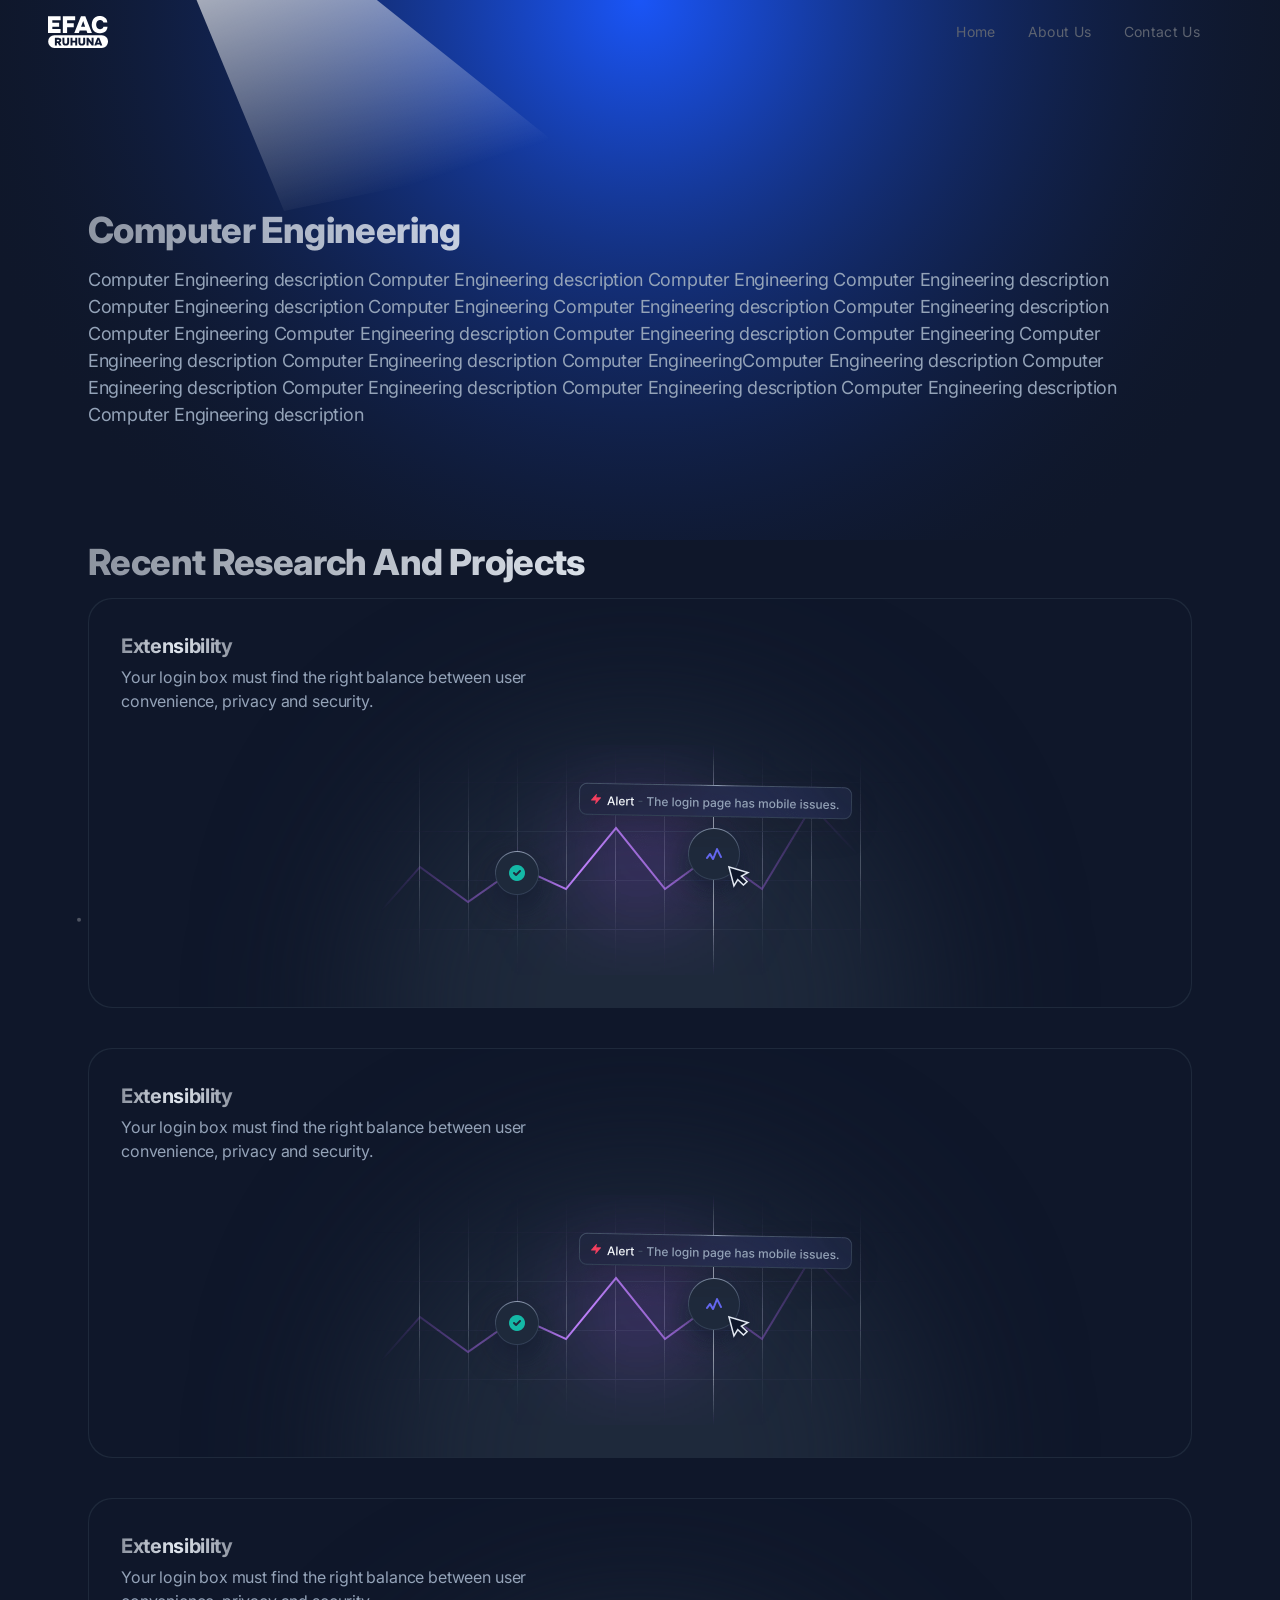
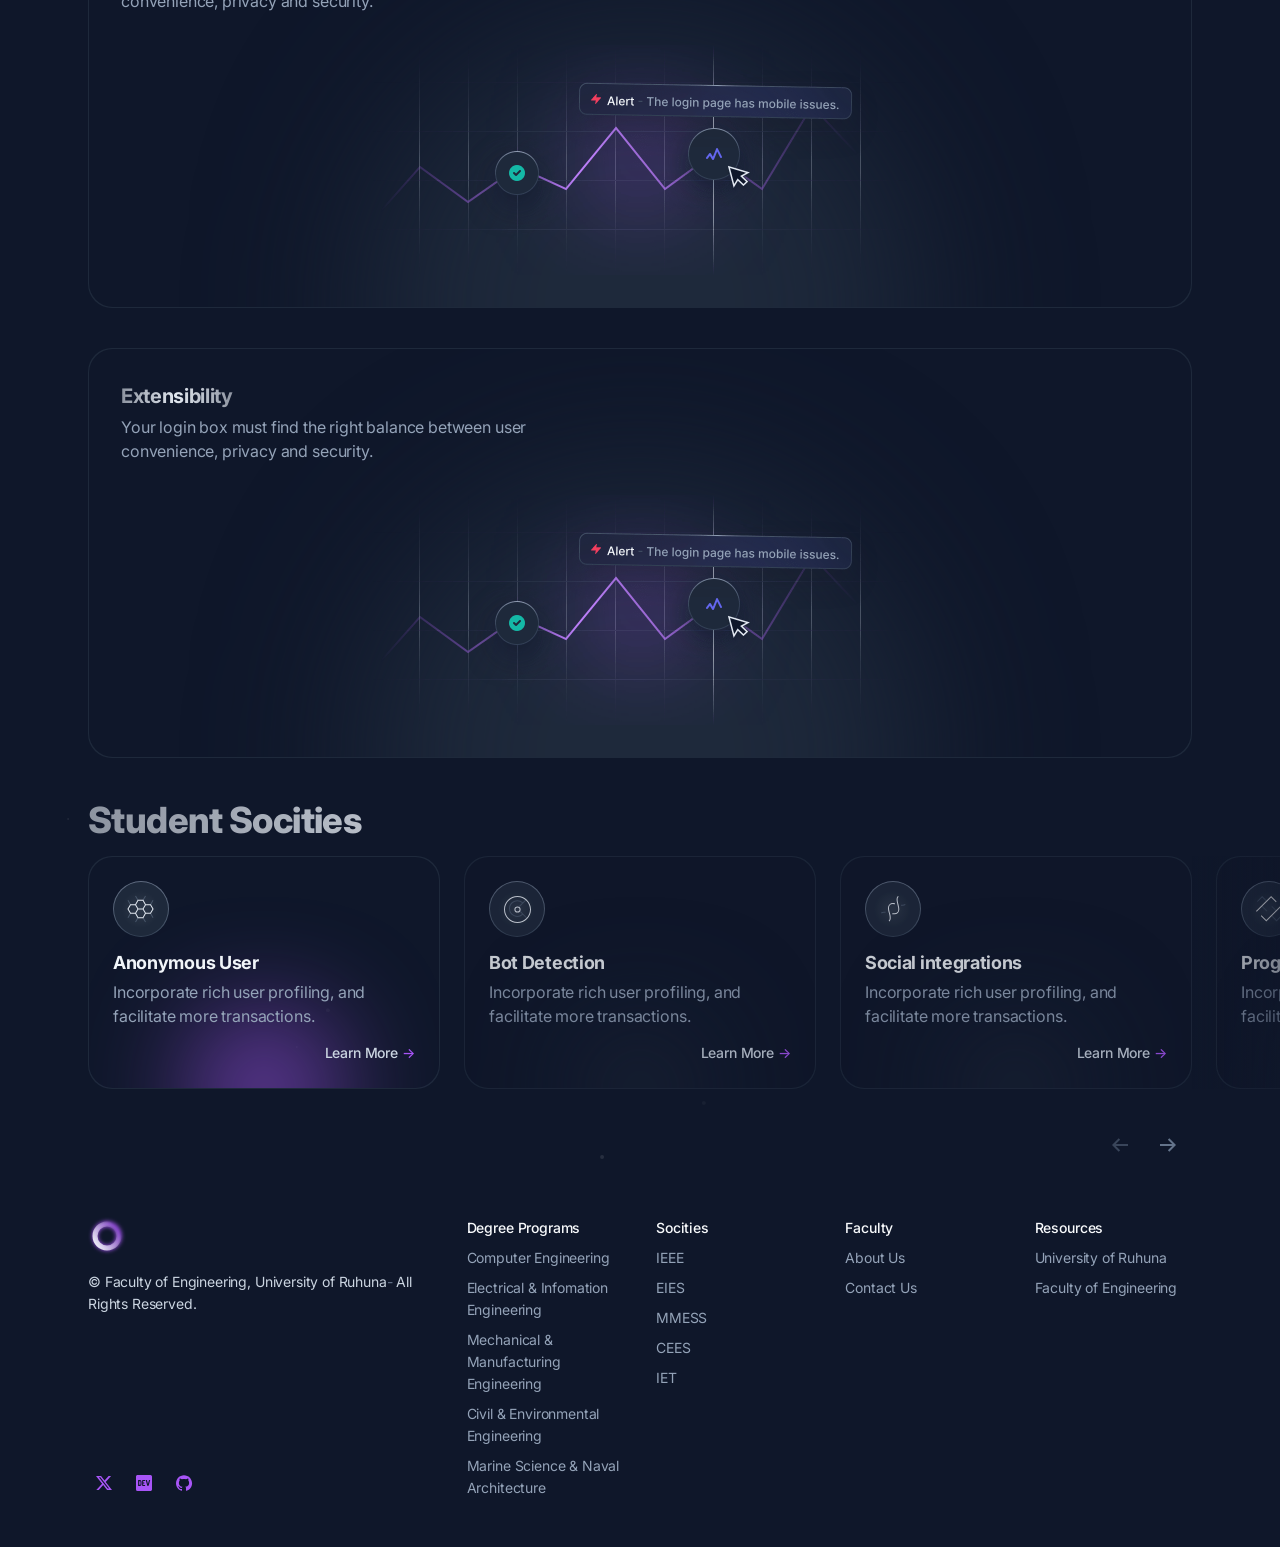
==== pages/DBackup/index.html @ 52cbbaba "update6" ====
<!DOCTYPE html>
<html lang="en">

<head>
    <meta charset="utf-8">
    <title>Stellar HTML Demo - Home</title>
    <meta name="viewport" content="width=device-width,initial-scale=1">
    <link href="css/aos.css" rel="stylesheet">
    <link rel="stylesheet" href="css/swiper-bundle.min.css">
    <link href="css/style.css" rel="stylesheet">
    <link href="css/header.css" rel="stylesheet">
    <script defer="" data-domain="preview.cruip.com,rollup.cruip.com" src="js/script.js"></script>
</head>

<body class="cxs0p c8fn4 cqrjt cklvb cb0rx">

    <!-- Page wrapper -->
    <div class="cx3hx ctkta c1yb0 cqkfc">

        <!-- Site header -->
        <header class="astro-ES6RJE63">
            <nav class="absolute z-10 w-full border-b border-black/5 dark:border-white/5 lg:border-transparent">
                <div class="mx-auto max-w-6xl px-6 md:px-12 lg:px-6 xl:px-0">
                    <div class="relative flex flex-wrap items-center justify-between gap-6 py-2 md:gap-0 md:py-4">
                        <div class="relative z-20 flex w-full justify-between md:px-0 lg:w-max">
                            <a href="#home" aria-label="logo" class="flex items-center space-x-2 px-0">
                                
                                <img src="images/main_logo.svg" width="60" height="60"/>

                                
                            </a>

                            <div class="relative flex max-h-10 items-center lg:hidden">
                                <button type="button" aria-label="humburger" id="hamburger" class="relative -mr-6 p-6">
                                    <div aria-hidden="true" id="line" class="m-auto h-0.5 w-5 rounded bg-sky-900 transition duration-300 dark:bg-gray-300"></div>
                                    <div aria-hidden="true" id="line2" class="m-auto mt-2 h-0.5 w-5 rounded bg-sky-900 transition duration-300 dark:bg-gray-300"></div>
                                </button>
                            </div>
                        </div>
                        <div id="navLayer" aria-hidden="true" class="fixed inset-0 z-10 h-screen w-screen origin-bottom scale-y-0 bg-white/70 backdrop-blur-2xl transition duration-500 dark:bg-gray-900/70 lg:hidden"></div>
                        <div id="navlinks" class="invisible absolute top-full left-0 z-20 w-full origin-top-right translate-y-1 scale-90 flex-col flex-wrap justify-end gap-6 rounded-3xl border border-gray-100 bg-white p-8 opacity-0 shadow-2xl shadow-gray-600/10 transition-all duration-300 dark:border-gray-700 dark:bg-gray-800 dark:shadow-none lg:visible lg:relative lg:flex lg:w-7/12 lg:translate-y-0 lg:scale-100 lg:flex-row lg:items-center lg:gap-0 lg:border-none lg:bg-transparent lg:p-0 lg:opacity-100 lg:shadow-none">
                            <div class="w-full text-gray-600 dark:text-gray-200 lg:w-auto lg:pr-4 lg:pt-0">
                                <ul class="flex flex-col gap-6 tracking-wide lg:flex-row lg:justify-center lg:gap-0 lg:text-sm">
                                    <li>
                                        <a href="#features" class="flex items-center transition hover:text-primary dark:hover:text-white md:px-4">
                                            <span class="text-base lg:text-sm lg:font-thin">Home</span>
                                        </a>
                                    </li>
                                    <li>
                                        <a href="#solution" class="flex items-center transition hover:text-primary dark:hover:text-white md:px-4">
                                            <span class="text-base lg:text-sm lg:font-thin">About Us</span>
                                        </a>
                                    </li>
                                    <li>
                                        <a href="#reviews" class="flex items-center transition hover:text-primary dark:hover:text-white md:px-4">
                                            <span class="text-base lg:text-sm lg:font-thin">Contact Us</span>
                                        </a>
                                    </li>
                                
                                </ul>
                            </div>

                    
                        </div>
                    </div>
                </div>
            </nav>
        </header>

        <!-- Page content -->
        <main class="cmm3x">

            <!-- Hero -->
            <section>
                <div class="c910c c82l3 ckx8h cl9xt csj8y">

                    <!-- Particles animation -->
                    <div class="clm9l crjl7 cbati" aria-hidden="true">
                        <canvas data-particle-animation=""></canvas>
                    </div>

                    <!-- Illustration -->
                    <div class="cd3pv clm9l crjl7 cbati c0n2e cqkfc cifrt" aria-hidden="true">
                        <div class="clm9l cj9ju ck1c9 cbati c22q0">
                            <img src="images/glow-bottom.svg" class="cl1mx" width="2146" height="774"
                                alt="Hero Illustration">
                        </div>
                    </div>

                    
                </div>

                 
            </section>

            
            

            

            <!-- Features -->
            <section>
                <div class="c910c c82l3 ckx8h cl9xt csj8y">

                    <!-- Illustration -->
                    <div class="cd3pv clm9l crjl7 cbati c0n2e cqkfc ci14e" aria-hidden="true">
                        <div class="clm9l ck1c9 cto33 cbati c22q0">
                            <img src="images/glow-top.svg" class="cl1mx" width="1404" height="658"
                                alt="Features Illustration">
                        </div>
                    </div>

                    <div class="ch0mu c9b6d c6ftu c1gox">

                        <div x-data="{ tab: '1' }">

                            <!-- Section content -->
                            <div class="c82l3 cx3hx cbywq c1yb0 cw977 ckwfp cik1e cxp2a c7lcb cj1ja cc6yz crj76">

                                <!-- Content -->
                                <div class="clx9g c810o cls9d" data-aos="fade-down">
                                    <!-- Content #1 -->
                                    
                                    <h3 class="cqbmj cyvm0 c1wf5 cj15g ctvzo cnu2b cvbxf c3btc">Computer Engineering
                                    </h3>
                                    <p class="c4dav cabeq cwx0r">Computer Engineering description Computer Engineering description Computer Engineering Computer Engineering description Computer Engineering description Computer Engineering Computer Engineering description Computer Engineering description Computer Engineering Computer Engineering description Computer Engineering description Computer Engineering Computer Engineering description Computer Engineering description Computer EngineeringComputer Engineering description Computer Engineering description Computer Engineering description Computer Engineering description Computer Engineering description Computer Engineering description</p>
                

                                </div>

                                <!-- Carousel -->
                                

                                
                                <br>

                               

                            </div>

                        </div>

                    </div>
                </div>
            </section>

            <!-- Features #2 -->
            

          
           
            <!-- Projects list header -->
            <section>
                <div class="c910c c82l3 ckx8h cl9xt csj8y">

                    <!-- Particles animation -->
                    <div class="clm9l crjl7 c82l3 ckx8h cl9xt csj8y">
                        <div class="clm9l crjl7 cbati" aria-hidden="true">
                            <canvas data-particle-animation="" data-particle-quantity="5"></canvas>
                        </div>
                    </div>

                    <h3 class="cqbmj cyvm0 c1wf5 cj15g ctvzo cnu2b cvbxf c3btc">Recent Research And Projects
                    </h3>

                    <!--Project 1-->
                    <div class="cegmx" data-aos="fade-down">
                        <div class="c910c c3ztf cqkfc cvitu cbok3 cxfql cux88 c85im chpt4 cl006 c8bq2 cnnxg cdtjx ciw8g cyaau cr5is c78uy cys3t cq0d5 cdnbd co67a croff cuwru clpi6 c1whm c91wt c4v01 c3zjn cngr8 cbjp0 cdt9a">
                            <div class="c910c c8yyj c3ztf cqkfc c0a7w cxs0p">
                                <div class="cx3hx c1yb0">
                                    <!-- Radial gradient -->
                                    <div class="cd3pv clm9l cj9ju ck1c9 cbati c6prr cp4qc c22q0 cht4j" aria-hidden="true">
                                        <div class="c0ddw clm9l crjl7 c1rz6 cbok3 cdhkg"></div>
                                    </div>
                                    <!-- Text -->
                                    <div class="clx9g c7f0g c47li cgzap cls9d chb5s cha6t">
                                        <div>
                                            <h3 class="cex2t cyvm0 c1wf5 cj15g ctvzo cnu2b cleoa ck8oc c0hcy c3btc">Extensibility</h3>
                                            <p class="cwx0r">Your login box must find the right balance between user convenience, privacy and security.</p>
                                        </div>
                                    </div>
                                    <!-- Image -->
                                    <div class="c910c cdrsb c0l3r cqkfc cbwl6 ccp8y">
                                        <img class="clm9l cj9ju ck1c9 c82l3 cl1mx c22q0 c270x cgo1b c6nyy ci2v4" src="images/feature-image-02.png" width="536" height="230" alt="Feature 02">
                                    </div>
                                </div>
                            </div>
                        </div>
                    </div>

                    <!--Project 1-->
                    <div class="cegmx" data-aos="fade-down" style="margin-top: 40px;">
                        <div class="c910c c3ztf cqkfc cvitu cbok3 cxfql cux88 c85im chpt4 cl006 c8bq2 cnnxg cdtjx ciw8g cyaau cr5is c78uy cys3t cq0d5 cdnbd co67a croff cuwru clpi6 c1whm c91wt c4v01 c3zjn cngr8 cbjp0 cdt9a">
                            <div class="c910c c8yyj c3ztf cqkfc c0a7w cxs0p">
                                <div class="cx3hx c1yb0">
                                    <!-- Radial gradient -->
                                    <div class="cd3pv clm9l cj9ju ck1c9 cbati c6prr cp4qc c22q0 cht4j" aria-hidden="true">
                                        <div class="c0ddw clm9l crjl7 c1rz6 cbok3 cdhkg"></div>
                                    </div>
                                    <!-- Text -->
                                    <div class="clx9g c7f0g c47li cgzap cls9d chb5s cha6t">
                                        <div>
                                            <h3 class="cex2t cyvm0 c1wf5 cj15g ctvzo cnu2b cleoa ck8oc c0hcy c3btc">Extensibility</h3>
                                            <p class="cwx0r">Your login box must find the right balance between user convenience, privacy and security.</p>
                                        </div>
                                    </div>
                                    <!-- Image -->
                                    <div class="c910c cdrsb c0l3r cqkfc cbwl6 ccp8y">
                                        <img class="clm9l cj9ju ck1c9 c82l3 cl1mx c22q0 c270x cgo1b c6nyy ci2v4" src="images/feature-image-02.png" width="536" height="230" alt="Feature 02">
                                    </div>
                                </div>
                            </div>
                        </div>
                    </div>

                    <!--Project 2-->
                    <div class="cegmx" data-aos="fade-down" style="margin-top: 40px;">
                        <div class="c910c c3ztf cqkfc cvitu cbok3 cxfql cux88 c85im chpt4 cl006 c8bq2 cnnxg cdtjx ciw8g cyaau cr5is c78uy cys3t cq0d5 cdnbd co67a croff cuwru clpi6 c1whm c91wt c4v01 c3zjn cngr8 cbjp0 cdt9a">
                            <div class="c910c c8yyj c3ztf cqkfc c0a7w cxs0p">
                                <div class="cx3hx c1yb0">
                                    <!-- Radial gradient -->
                                    <div class="cd3pv clm9l cj9ju ck1c9 cbati c6prr cp4qc c22q0 cht4j" aria-hidden="true">
                                        <div class="c0ddw clm9l crjl7 c1rz6 cbok3 cdhkg"></div>
                                    </div>
                                    <!-- Text -->
                                    <div class="clx9g c7f0g c47li cgzap cls9d chb5s cha6t">
                                        <div>
                                            <h3 class="cex2t cyvm0 c1wf5 cj15g ctvzo cnu2b cleoa ck8oc c0hcy c3btc">Extensibility</h3>
                                            <p class="cwx0r">Your login box must find the right balance between user convenience, privacy and security.</p>
                                        </div>
                                    </div>
                                    <!-- Image -->
                                    <div class="c910c cdrsb c0l3r cqkfc cbwl6 ccp8y">
                                        <img class="clm9l cj9ju ck1c9 c82l3 cl1mx c22q0 c270x cgo1b c6nyy ci2v4" src="images/feature-image-02.png" width="536" height="230" alt="Feature 02">
                                    </div>
                                </div>
                            </div>
                        </div>
                    </div>

                    <!--Project 3-->
                    <div class="cegmx" data-aos="fade-down" style="margin-top: 40px;">
                        <div class="c910c c3ztf cqkfc cvitu cbok3 cxfql cux88 c85im chpt4 cl006 c8bq2 cnnxg cdtjx ciw8g cyaau cr5is c78uy cys3t cq0d5 cdnbd co67a croff cuwru clpi6 c1whm c91wt c4v01 c3zjn cngr8 cbjp0 cdt9a">
                            <div class="c910c c8yyj c3ztf cqkfc c0a7w cxs0p">
                                <div class="cx3hx c1yb0">
                                    <!-- Radial gradient -->
                                    <div class="cd3pv clm9l cj9ju ck1c9 cbati c6prr cp4qc c22q0 cht4j" aria-hidden="true">
                                        <div class="c0ddw clm9l crjl7 c1rz6 cbok3 cdhkg"></div>
                                    </div>
                                    <!-- Text -->
                                    <div class="clx9g c7f0g c47li cgzap cls9d chb5s cha6t">
                                        <div>
                                            <h3 class="cex2t cyvm0 c1wf5 cj15g ctvzo cnu2b cleoa ck8oc c0hcy c3btc">Extensibility</h3>
                                            <p class="cwx0r">Your login box must find the right balance between user convenience, privacy and security.</p>
                                        </div>
                                    </div>
                                    <!-- Image -->
                                    <div class="c910c cdrsb c0l3r cqkfc cbwl6 ccp8y">
                                        <img class="clm9l cj9ju ck1c9 c82l3 cl1mx c22q0 c270x cgo1b c6nyy ci2v4" src="images/feature-image-02.png" width="536" height="230" alt="Feature 02">
                                    </div>
                                </div>
                            </div>
                        </div>
                    </div>
                
                </div>
            </section>

            

            <!-- Society list header -->
            <section>
                <div class="c910c c82l3 ckx8h cl9xt csj8y" style="margin-top: 40px;">

                    <!-- Particles animation -->
                    <div class="clm9l crjl7 c82l3 ckx8h cl9xt csj8y">
                        <div class="clm9l crjl7 cbati" aria-hidden="true">
                            <canvas data-particle-animation="" data-particle-quantity="5"></canvas>
                        </div>
                    </div>

                    <h3 class="cqbmj cyvm0 c1wf5 cj15g ctvzo cnu2b cvbxf c3btc">Student Socities
                    </h3>

                    <div class="c910c c85im c3tia c1qoc cg349 c3ud2 cstoe cacen cho2n croff cuwru c0fcr cz26n co83o ch9nl c3inc cdwz0">
                        <div class="testimonials-carousel swiper-container car0u">
                            <div class="swiper-wrapper cdfzo" data-highlighter="">
                                <!-- Carousel items -->
                                <div class="swiper-slide c910c c6skp cqkfc cvitu cbok3 cxfql cux88 c85im chpt4 cl006 c8bq2 cnnxg cdtjx ciw8g cyaau cr5is c78uy cys3t cq0d5 cdnbd co67a croff cuwru clpi6 c1whm c91wt c4v01 c3zjn cngr8 cbjp0 cjz9y cdt9a">
                                    <div class="c910c c8yyj c3ztf cqkfc c0a7w cxs0p">
                                        <!-- Particles animation -->
                                        <div class="clm9l crjl7 cbati cazhe clyql cpvha cl17h cri0w c5bh9" aria-hidden="true">
                                            <canvas data-particle-animation="" data-particle-quantity="3"></canvas>
                                        </div>                                            
                                        <!-- Radial gradient -->
                                        <div class="cd3pv clm9l cj9ju ck1c9 cbati c6prr c8t6z c22q0 cht4j" aria-hidden="true">
                                            <div class="c0ddw clm9l crjl7 c1rz6 cbok3 cpmj6 chfxh cpvha cl17h cxxj9"></div>
                                        </div>
                                        <div class="cx3hx c3ztf c1yb0 c47li">
                                            <img class="ca0bb" src="images/carousel-icon-01.svg" width="56" height="56" alt="Icon 01">
                                            <div class="cmm3x">
                                                <div class="cnc21 cabeq c0hcy">Anonymous User</div>
                                                <div class="ca0bb cwx0r">Incorporate rich user profiling, and facilitate more transactions.</div>
                                            </div>
                                            <div class="cbtot">
                                                <a class="cex2t c7n90 crcb7 c1xbd cvgqz cqlg5 cl1vv cl17h c4a6x car0u" href="#0">Learn More <span class="cqbh5 c52y9 ckvr2 ceydo cl1vv cl17h cbzrl">-&gt;</span></a>
                                            </div>
                                        </div>
                                    </div>
                                </div> 
                                <div class="swiper-slide c910c c6skp cqkfc cvitu cbok3 cxfql cux88 c85im chpt4 cl006 c8bq2 cnnxg cdtjx ciw8g cyaau cr5is c78uy cys3t cq0d5 cdnbd co67a croff cuwru clpi6 c1whm c91wt c4v01 c3zjn cngr8 cbjp0 cjz9y cdt9a">
                                    <div class="c910c c8yyj c3ztf cqkfc c0a7w cxs0p">
                                        <!-- Particles animation -->
                                        <div class="clm9l crjl7 cbati cazhe clyql cpvha cl17h cri0w c5bh9" aria-hidden="true">
                                            <canvas data-particle-animation="" data-particle-quantity="3"></canvas>
                                        </div>                                            
                                        <!-- Radial gradient -->
                                        <div class="cd3pv clm9l cj9ju ck1c9 cbati c6prr c8t6z c22q0 cht4j" aria-hidden="true">
                                            <div class="c0ddw clm9l crjl7 c1rz6 cbok3 cpmj6 chfxh cpvha cl17h cxxj9"></div>
                                        </div>
                                        <div class="cx3hx c3ztf c1yb0 c47li">
                                            <img class="ca0bb" src="images/carousel-icon-02.svg" width="56" height="56" alt="Icon 01">
                                            <div class="cmm3x">
                                                <div class="cnc21 cabeq c0hcy">Bot Detection</div>
                                                <div class="ca0bb cwx0r">Incorporate rich user profiling, and facilitate more transactions.</div>
                                            </div>
                                            <div class="cbtot">
                                                <a class="cex2t c7n90 crcb7 c1xbd cvgqz cqlg5 cl1vv cl17h c4a6x car0u" href="#0">Learn More <span class="cqbh5 c52y9 ckvr2 ceydo cl1vv cl17h cbzrl">-&gt;</span></a>
                                            </div>
                                        </div>
                                    </div>
                                </div>
                                <div class="swiper-slide c910c c6skp cqkfc cvitu cbok3 cxfql cux88 c85im chpt4 cl006 c8bq2 cnnxg cdtjx ciw8g cyaau cr5is c78uy cys3t cq0d5 cdnbd co67a croff cuwru clpi6 c1whm c91wt c4v01 c3zjn cngr8 cbjp0 cjz9y cdt9a">
                                    <div class="c910c c8yyj c3ztf cqkfc c0a7w cxs0p">
                                        <!-- Particles animation -->
                                        <div class="clm9l crjl7 cbati cazhe clyql cpvha cl17h cri0w c5bh9" aria-hidden="true">
                                            <canvas data-particle-animation="" data-particle-quantity="3"></canvas>
                                        </div>                                            
                                        <!-- Radial gradient -->
                                        <div class="cd3pv clm9l cj9ju ck1c9 cbati c6prr c8t6z c22q0 cht4j" aria-hidden="true">
                                            <div class="c0ddw clm9l crjl7 c1rz6 cbok3 cpmj6 chfxh cpvha cl17h cxxj9"></div>
                                        </div>
                                        <div class="cx3hx c3ztf c1yb0 c47li">
                                            <img class="ca0bb" src="images/carousel-icon-03.svg" width="56" height="56" alt="Icon 01">
                                            <div class="cmm3x">
                                                <div class="cnc21 cabeq c0hcy">Social integrations</div>
                                                <div class="ca0bb cwx0r">Incorporate rich user profiling, and facilitate more transactions.</div>
                                            </div>
                                            <div class="cbtot">
                                                <a class="cex2t c7n90 crcb7 c1xbd cvgqz cqlg5 cl1vv cl17h c4a6x car0u" href="#0">Learn More <span class="cqbh5 c52y9 ckvr2 ceydo cl1vv cl17h cbzrl">-&gt;</span></a>
                                            </div>
                                        </div>
                                    </div>
                                </div>
                                <div class="swiper-slide c910c c6skp cqkfc cvitu cbok3 cxfql cux88 c85im chpt4 cl006 c8bq2 cnnxg cdtjx ciw8g cyaau cr5is c78uy cys3t cq0d5 cdnbd co67a croff cuwru clpi6 c1whm c91wt c4v01 c3zjn cngr8 cbjp0 cjz9y cdt9a">
                                    <div class="c910c c8yyj c3ztf cqkfc c0a7w cxs0p">
                                        <!-- Particles animation -->
                                        <div class="clm9l crjl7 cbati cazhe clyql cpvha cl17h cri0w c5bh9" aria-hidden="true">
                                            <canvas data-particle-animation="" data-particle-quantity="3"></canvas>
                                        </div>                                            
                                        <!-- Radial gradient -->
                                        <div class="cd3pv clm9l cj9ju ck1c9 cbati c6prr c8t6z c22q0 cht4j" aria-hidden="true">
                                            <div class="c0ddw clm9l crjl7 c1rz6 cbok3 cpmj6 chfxh cpvha cl17h cxxj9"></div>
                                        </div>
                                        <div class="cx3hx c3ztf c1yb0 c47li">
                                            <img class="ca0bb" src="images/carousel-icon-04.svg" width="56" height="56" alt="Icon 01">
                                            <div class="cmm3x">
                                                <div class="cnc21 cabeq c0hcy">Progressive Profiling</div>
                                                <div class="ca0bb cwx0r">Incorporate rich user profiling, and facilitate more transactions.</div>
                                            </div>
                                            <div class="cbtot">
                                                <a class="cex2t c7n90 crcb7 c1xbd cvgqz cqlg5 cl1vv cl17h c4a6x car0u" href="#0">Learn More <span class="cqbh5 c52y9 ckvr2 ceydo cl1vv cl17h cbzrl">-&gt;</span></a>
                                            </div>
                                        </div>
                                    </div>
                                </div>
                                <div class="swiper-slide c910c c6skp cqkfc cvitu cbok3 cxfql cux88 c85im chpt4 cl006 c8bq2 cnnxg cdtjx ciw8g cyaau cr5is c78uy cys3t cq0d5 cdnbd co67a croff cuwru clpi6 c1whm c91wt c4v01 c3zjn cngr8 cbjp0 cjz9y cdt9a">
                                    <div class="c910c c8yyj c3ztf cqkfc c0a7w cxs0p">
                                        <!-- Particles animation -->
                                        <div class="clm9l crjl7 cbati cazhe clyql cpvha cl17h cri0w c5bh9" aria-hidden="true">
                                            <canvas data-particle-animation="" data-particle-quantity="3"></canvas>
                                        </div>
                                        <!-- Radial gradient -->
                                        <div class="cd3pv clm9l cj9ju ck1c9 cbati c6prr c8t6z c22q0 cht4j" aria-hidden="true">
                                            <div class="c0ddw clm9l crjl7 c1rz6 cbok3 cpmj6 chfxh cpvha cl17h cxxj9"></div>
                                        </div>
                                        <div class="cx3hx c3ztf c1yb0 c47li">
                                            <img class="ca0bb" src="images/carousel-icon-05.svg" width="56" height="56" alt="Icon 05">
                                            <div class="cmm3x">
                                                <div class="cnc21 cabeq c0hcy">Secure Access</div>
                                                <div class="ca0bb cwx0r">Incorporate rich user profiling, and facilitate more transactions.</div>
                                            </div>
                                            <div class="cbtot">
                                                <a class="cex2t c7n90 crcb7 c1xbd cvgqz cqlg5 cl1vv cl17h c4a6x car0u" href="#0">Learn More <span class="cqbh5 c52y9 ckvr2 ceydo cl1vv cl17h cbzrl">-&gt;</span></a>
                                            </div>
                                        </div>
                                    </div>
                                </div>
                            </div>
                        </div>
                    </div>
                    
                    <!-- Arrows -->
                    <div class="cv4rp cx3hx csqfb">
                        <button class="carousel-prev c910c c8yyj cx3hx cn1b5 cgyy1 c7n90 c16i7 car0u">
                            <span class="cocd1">Previous</span>
                            <svg class="cx7b5 cwppz c7h3f cqlg5 cl1vv cl17h cmcgw" viewBox="0 0 16 16" xmlns="http://www.w3.org/2000/svg">
                                <path d="M6.7 14.7l1.4-1.4L3.8 9H16V7H3.8l4.3-4.3-1.4-1.4L0 8z"></path>
                            </svg>
                        </button>
                        <button class="carousel-next c910c c8yyj cx3hx cn1b5 cgyy1 c7n90 c16i7 car0u">
                            <span class="cocd1">Next</span>
                            <svg class="cx7b5 cwppz c7h3f cqlg5 cl1vv cl17h cmcgw" viewBox="0 0 16 16" xmlns="http://www.w3.org/2000/svg">
                                <path d="M9.3 14.7l-1.4-1.4L12.2 9H0V7h12.2L7.9 2.7l1.4-1.4L16 8z"></path>
                            </svg>
                        </button>
                    </div>

                
                </div>

               
    

            </section>





        </main>

        <!-- Site footer -->
        <footer>
            <div class="c82l3 ckx8h cl9xt csj8y">

                <!-- Blocks -->
                <div class="cb706 c60rs cpc70 cmiva c6m48">

                    <!-- 1st block -->
                    <div class="clx9g c3vqb c78ko cqbuh">
                        <div class="cx3hx c3ztf c1yb0 cajqb c8f6d cr3pf">
                            <div class="cgbi5 c2ly0">
                                <div class="cgbi5">
                                    <!-- Logo -->
                                    <a class="c84xd" href="index.html" aria-label="Cruip">
                                        <img src="images/logo.svg" width="38" height="38" alt="Stellar">
                                    </a>
                                </div>
                                <div class="crcb7 cvgqz">© Faculty of Engineering, University of Ruhuna<span
                                        class="c2ckl">-</span> All Rights Reserved.
                                </div>
                            </div>
                            <!-- Social links -->
                            <ul class="cx3hx">
                                <li>
                                    <a class="cx3hx c7n90 c16i7 ckvr2 cqlg5 cl1vv cl17h c8q9c" href="#0"
                                        aria-label="Twitter">
                                        <svg class="cv56c c2ntj ck57s" viewBox="0 0 32 32"
                                            xmlns="http://www.w3.org/2000/svg">
                                            <path
                                                d="m13.063 9 3.495 4.475L20.601 9h2.454l-5.359 5.931L24 23h-4.938l-3.866-4.893L10.771 23H8.316l5.735-6.342L8 9h5.063Zm-.74 1.347h-1.457l8.875 11.232h1.36l-8.778-11.232Z">
                                            </path>
                                        </svg>
                                    </a>
                                </li>
                                <li class="cmk82">
                                    <a class="cx3hx c7n90 c16i7 ckvr2 cqlg5 cl1vv cl17h c8q9c" href="#0"
                                        aria-label="Dev.to">
                                        <svg xmlns="http://www.w3.org/2000/svg" width="32" height="32">
                                            <path class="cv56c c2ntj ck57s"
                                                d="M12.29 14.3a.69.69 0 0 0-.416-.155h-.623v3.727h.623a.689.689 0 0 0 .416-.156.543.543 0 0 0 .21-.466v-2.488a.547.547 0 0 0-.21-.462ZM22.432 8H9.568C8.704 8 8.002 8.7 8 9.564v12.872A1.568 1.568 0 0 0 9.568 24h12.864c.864 0 1.566-.7 1.568-1.564V9.564A1.568 1.568 0 0 0 22.432 8Zm-8.925 9.257a1.631 1.631 0 0 1-1.727 1.687h-1.657v-5.909h1.692a1.631 1.631 0 0 1 1.692 1.689v2.533ZM17.1 14.09h-1.9v1.372h1.163v1.057H15.2v1.371h1.9v1.056h-2.217a.72.72 0 0 1-.74-.7v-4.471a.721.721 0 0 1 .7-.739H17.1v1.054Zm3.7 4.118c-.471 1.1-1.316.88-1.694 0l-1.372-5.172H18.9l1.058 4.064 1.056-4.062h1.164l-1.378 5.17Z">
                                            </path>
                                        </svg>
                                    </a>
                                </li>
                                <li class="cmk82">
                                    <a class="cx3hx c7n90 c16i7 ckvr2 cqlg5 cl1vv cl17h c8q9c" href="#0"
                                        aria-label="Github">
                                        <svg class="cv56c c2ntj ck57s" viewBox="0 0 32 32"
                                            xmlns="http://www.w3.org/2000/svg">
                                            <path
                                                d="M16 8.2c-4.4 0-8 3.6-8 8 0 3.5 2.3 6.5 5.5 7.6.4.1.5-.2.5-.4V22c-2.2.5-2.7-1-2.7-1-.4-.9-.9-1.2-.9-1.2-.7-.5.1-.5.1-.5.8.1 1.2.8 1.2.8.7 1.3 1.9.9 2.3.7.1-.5.3-.9.5-1.1-1.8-.2-3.6-.9-3.6-4 0-.9.3-1.6.8-2.1-.1-.2-.4-1 .1-2.1 0 0 .7-.2 2.2.8.6-.2 1.3-.3 2-.3s1.4.1 2 .3c1.5-1 2.2-.8 2.2-.8.4 1.1.2 1.9.1 2.1.5.6.8 1.3.8 2.1 0 3.1-1.9 3.7-3.7 3.9.3.4.6.9.6 1.6v2.2c0 .2.1.5.6.4 3.2-1.1 5.5-4.1 5.5-7.6-.1-4.4-3.7-8-8.1-8z">
                                            </path>
                                        </svg>
                                    </a>
                                </li>
                            </ul>
                        </div>
                    </div>

                    <!-- 2nd block -->
                    <div class="cp4p0 cywcr cihm4">
                        <h6 class="ccmhz crcb7 c1xbd c2cw1">Degree Programs</h6>
                        <ul class="c7axt crcb7">
                            <li>
                                <a class="cwx0r cqlg5 cl1vv cl17h cxovy" href="#0">Computer Engineering</a>
                            </li>
                            <li>
                                <a class="cwx0r cqlg5 cl1vv cl17h cxovy" href="#0">Electrical & Infomation
                                    Engineering</a>
                            </li>
                            <li>
                                <a class="cwx0r cqlg5 cl1vv cl17h cxovy" href="#0">Mechanical & Manufacturing
                                    Engineering</a>
                            </li>
                            <li>
                                <a class="cwx0r cqlg5 cl1vv cl17h cxovy" href="#0">Civil & Environmental Engineering</a>
                            </li>
                            <li>
                                <a class="cwx0r cqlg5 cl1vv cl17h cxovy" href="#0">Marine Science & Naval
                                    Architecture</a>
                            </li>
                        </ul>
                    </div>

                    <!-- 3rd block -->
                    <div class="cp4p0 cywcr cihm4">
                        <h6 class="ccmhz crcb7 c1xbd c2cw1">Socities</h6>
                        <ul class="c7axt crcb7">
                            <li>
                                <a class="cwx0r cqlg5 cl1vv cl17h cxovy" href="#0">IEEE</a>
                            </li>
                            <li>
                                <a class="cwx0r cqlg5 cl1vv cl17h cxovy" href="#0">EIES</a>
                            </li>
                            <li>
                                <a class="cwx0r cqlg5 cl1vv cl17h cxovy" href="#0">MMESS</a>
                            </li>
                            <li>
                                <a class="cwx0r cqlg5 cl1vv cl17h cxovy" href="#0">CEES</a>
                            </li>
                            <li>
                                <a class="cwx0r cqlg5 cl1vv cl17h cxovy" href="#0">IET</a>
                            </li>
                        </ul>
                    </div>

                    <!-- 4th block -->
                    <div class="cp4p0 cywcr cihm4">
                        <h6 class="ccmhz crcb7 c1xbd c2cw1">Faculty</h6>
                        <ul class="c7axt crcb7">
                            <li>
                                <a class="cwx0r cqlg5 cl1vv cl17h cxovy" href="#0">About Us</a>
                            </li>
                            <li>
                                <a class="cwx0r cqlg5 cl1vv cl17h cxovy" href="#0">Contact Us</a>
                            </li>

                        </ul>
                    </div>

                    <!-- 5th block -->
                    <div class="cp4p0 cywcr cihm4">
                        <h6 class="ccmhz crcb7 c1xbd c2cw1">Resources</h6>
                        <ul class="c7axt crcb7">
                            <li>
                                <a class="cwx0r cqlg5 cl1vv cl17h cxovy" href="#0">University of Ruhuna</a>
                            </li>
                            <li>
                                <a class="cwx0r cqlg5 cl1vv cl17h cxovy" href="#0">Faculty of Engineering</a>
                            </li>

                        </ul>
                    </div>

                </div>

            </div>
        </footer>

    </div>

    <script src="js/alpinejs.min.js" defer=""></script>
    <script src="js/aos.js"></script>
    <script src="js/swiper-bundle.min.js"></script>
    <script src="js/main.js"></script>



    <script>console.log("%cImportant!", "color: blue; font-size: x-large"); console.log("%cThe page you are viewing is for demo purposes only. CSS and HTML have been minified and class names have been shortened to improve the page load time. Download our templates from https://cruip.com/ 😉", "font-size: large");</script>
    <script>const pagesList = [{ "name": "Home", "url": "https://preview.cruip.com/stellar/index.html", "active": true }, { "name": "Sign in", "url": "https://preview.cruip.com/stellar/signin.html", "active": false }, { "name": "Sign up", "url": "https://preview.cruip.com/stellar/signup.html", "active": false }, { "name": "Reset password", "url": "https://preview.cruip.com/stellar/reset-password.html", "active": false }]; if (window != top) { window.parent.postMessage(pagesList, "https://cruip.com") };</script>
    <script defer=""
        src="https://static.cloudflareinsights.com/beacon.min.js/v8b253dfea2ab4077af8c6f58422dfbfd1689876627854"
        data-cf-beacon="{"
        rayid":"81302398af6965fc","version":"2023.8.0","r":1,"token":"59cc17d45d734f9ba118c63036ab1b84","si":100}"=""
        crossorigin="anonymous"></script>

        <script>
                                   
            let slideIndex = 0;
            showSlides();

            function showSlides() {
                let i;
                let slides = document.getElementsByClassName("mySlides");
                for (i = 0; i < slides.length; i++) {
                    slides[i].style.display = "none";
                }
                slideIndex++;
                if (slideIndex > slides.length) { slideIndex = 1 }
                slides[slideIndex - 1].style.display = "block";
                setTimeout(showSlides, 2000); // Change image every 2 seconds
            }





        </script>

        <script>
            (function(){const l=document.createElement("link").relList;if(l&&l.supports&&l.supports("modulepreload"))return;for(const e of document.querySelectorAll('link[rel="modulepreload"]'))o(e);new MutationObserver(e=>{for(const t of e)if(t.type==="childList")for(const d of t.addedNodes)d.tagName==="LINK"&&d.rel==="modulepreload"&&o(d)}).observe(document,{childList:!0,subtree:!0});function i(e){const t={};return e.integrity&&(t.integrity=e.integrity),e.referrerpolicy&&(t.referrerPolicy=e.referrerpolicy),e.crossorigin==="use-credentials"?t.credentials="include":e.crossorigin==="anonymous"?t.credentials="omit":t.credentials="same-origin",t}function o(e){if(e.ep)return;e.ep=!0;const t=i(e);fetch(e.href,t)}})();let c=!1;const a=document.querySelector("#navlinks"),u=document.querySelector("#hamburger"),n=document.querySelector("#navLayer"),y=[...a.querySelector("ul").children];function f(){c?(a.classList.remove("invisible","scale-90","opacity-0","translate-y-"),a.classList.add("!visible","!scale-100","!opacity-100","!lg:translate-y-0"),u.classList.add("toggled"),n.classList.remove("origin-bottom","scale-y-0"),n.classList.add("origin-top","scale-y-100")):(a.classList.remove("!visible","!scale-100","!opacity-100","!lg:translate-y-0"),a.classList.add("invisible","scale-90","opacity-0","translate-y-"),u.classList.remove("toggled"),n.classList.remove("origin-top","scale-y-100"),n.classList.add("origin-bottom","scale-y-0"))}u.addEventListener("click",()=>{c=!c,f()});y.forEach(s=>{s.addEventListener("click",()=>{c=!c,f()})});const r=document.querySelectorAll(".faq");for(let s=0;s<r.length;s++){const l=r[s].querySelector(".faq-answer"),i=r[s].querySelector(".arrow-down");r[s].addEventListener("click",()=>{for(let o=0;o<r.length;o++){const e=r[o].querySelector(".faq-answer"),t=r[o].querySelector(".arrow-down");r[s]!=r[o]&&(e.style.maxHeight="0px",t.classList.replace("rotate-180","rotate-0"))}i.classList.contains("rotate-180")?(l.style.maxHeight=0+"px",i.classList.replace("rotate-180","rotate-0")):(l.style.maxHeight=l.scrollHeight+"px",i.classList.replace("rotate-0","rotate-180"))})}
        </script>

</body>

</html>
---- pages/DBackup/css/style.css ----
@import url(https://fonts.googleapis.com/css2?family=Inter:wght@400;500;700;800&display=fallback);
*,
::before,
::after {
  box-sizing: border-box;
  border-width: 0;
  border-style: solid;
  border-color: #e5e7eb;
}
::before,
::after {
  --tw-content: "";
}
html {
  line-height: 1.5;
  -webkit-text-size-adjust: 100%;
  -moz-tab-size: 4;
  -o-tab-size: 4;
  tab-size: 4;
  font-family: ui-sans-serif, system-ui, -apple-system, BlinkMacSystemFont,
    "Segoe UI", Roboto, "Helvetica Neue", Arial, "Noto Sans", sans-serif,
    "Apple Color Emoji", "Segoe UI Emoji", "Segoe UI Symbol", "Noto Color Emoji";
  font-feature-settings: normal;
  font-variation-settings: normal;
}
body {
  margin: 0;
  line-height: inherit;
}
hr {
  height: 0;
  color: inherit;
  border-top-width: 1px;
}
abbr:where([title]) {
  -webkit-text-decoration: underline dotted;
  text-decoration: underline dotted;
}
h1,
h2,
h3,
h4,
h5,
h6 {
  font-size: inherit;
  font-weight: inherit;
}
a {
  color: inherit;
  text-decoration: inherit;
}
b,
strong {
  font-weight: bolder;
}
code,
kbd,
samp,
pre {
  font-family: ui-monospace, SFMono-Regular, Menlo, Monaco, Consolas,
    "Liberation Mono", "Courier New", monospace;
  font-size: 1em;
}
small {
  font-size: 80%;
}
sub,
sup {
  font-size: 75%;
  line-height: 0;
  position: relative;
  vertical-align: baseline;
}
sub {
  bottom: -0.25em;
}
sup {
  top: -0.5em;
}
table {
  text-indent: 0;
  border-color: inherit;
  border-collapse: collapse;
}
button,
input,
optgroup,
select,
textarea {
  font-family: inherit;
  font-size: 100%;
  font-weight: inherit;
  line-height: inherit;
  color: inherit;
  margin: 0;
  padding: 0;
}
button,
select {
  text-transform: none;
}
button,
[type="button"],
[type="reset"],
[type="submit"] {
  -webkit-appearance: button;
  background-color: transparent;
  background-image: none;
}
:-moz-focusring {
  outline: auto;
}
:-moz-ui-invalid {
  box-shadow: none;
}
progress {
  vertical-align: baseline;
}
::-webkit-inner-spin-button,
::-webkit-outer-spin-button {
  height: auto;
}
[type="search"] {
  -webkit-appearance: textfield;
  outline-offset: -2px;
}
::-webkit-search-decoration {
  -webkit-appearance: none;
}
::-webkit-file-upload-button {
  -webkit-appearance: button;
  font: inherit;
}
summary {
  display: list-item;
}
blockquote,
dl,
dd,
h1,
h2,
h3,
h4,
h5,
h6,
hr,
figure,
p,
pre {
  margin: 0;
}
fieldset {
  margin: 0;
  padding: 0;
}
legend {
  padding: 0;
}
ol,
ul,
menu {
  list-style: none;
  margin: 0;
  padding: 0;
}
textarea {
  resize: vertical;
}
input::-moz-placeholder,
textarea::-moz-placeholder {
  opacity: 1;
  color: #9ca3af;
}
input::placeholder,
textarea::placeholder {
  opacity: 1;
  color: #9ca3af;
}
button,
[role="button"] {
  cursor: pointer;
}
:disabled {
  cursor: default;
}
img,
svg,
video,
canvas,
audio,
iframe,
embed,
object {
  display: block;
  vertical-align: middle;
}
img,
video {
  max-width: 100%;
  height: auto;
}
[hidden] {
  display: none;
}
[type="text"],
[type="email"],
[type="url"],
[type="password"],
[type="number"],
[type="date"],
[type="datetime-local"],
[type="month"],
[type="search"],
[type="tel"],
[type="time"],
[type="week"],
[multiple],
textarea,
select {
  -webkit-appearance: none;
  -moz-appearance: none;
  appearance: none;
  background-color: #fff;
  border-color: #6b7280;
  border-width: 1px;
  border-radius: 0px;
  padding-top: 0.5rem;
  padding-right: 0.75rem;
  padding-bottom: 0.5rem;
  padding-left: 0.75rem;
  font-size: 1rem;
  line-height: 1.5rem;
  --tw-shadow: 0 0 #0000;
}
[type="text"]:focus,
[type="email"]:focus,
[type="url"]:focus,
[type="password"]:focus,
[type="number"]:focus,
[type="date"]:focus,
[type="datetime-local"]:focus,
[type="month"]:focus,
[type="search"]:focus,
[type="tel"]:focus,
[type="time"]:focus,
[type="week"]:focus,
[multiple]:focus,
textarea:focus,
select:focus {
  outline: 2px solid transparent;
  outline-offset: 2px;
  --tw-ring-inset: var(--tw-empty, /*!*/ /*!*/);
  --tw-ring-offset-width: 0px;
  --tw-ring-offset-color: #fff;
  --tw-ring-color: #2563eb;
  --tw-ring-offset-shadow: var(--tw-ring-inset) 0 0 0
    var(--tw-ring-offset-width) var(--tw-ring-offset-color);
  --tw-ring-shadow: var(--tw-ring-inset) 0 0 0
    calc(1px + var(--tw-ring-offset-width)) var(--tw-ring-color);
  box-shadow: var(--tw-ring-offset-shadow), var(--tw-ring-shadow),
    var(--tw-shadow);
  border-color: #2563eb;
}
input::-moz-placeholder,
textarea::-moz-placeholder {
  color: #6b7280;
  opacity: 1;
}
input::placeholder,
textarea::placeholder {
  color: #6b7280;
  opacity: 1;
}
::-webkit-datetime-edit-fields-wrapper {
  padding: 0;
}
::-webkit-date-and-time-value {
  min-height: 1.5em;
}
::-webkit-datetime-edit,
::-webkit-datetime-edit-year-field,
::-webkit-datetime-edit-month-field,
::-webkit-datetime-edit-day-field,
::-webkit-datetime-edit-hour-field,
::-webkit-datetime-edit-minute-field,
::-webkit-datetime-edit-second-field,
::-webkit-datetime-edit-millisecond-field,
::-webkit-datetime-edit-meridiem-field {
  padding-top: 0;
  padding-bottom: 0;
}
select {
  background-image: url(data:image/svg+xml,%3csvg\ xmlns=\'http://www.w3.org/2000/svg\'\ fill=\'none\'\ viewBox=\'0\ 0\ 20\ 20\'%3e%3cpath\ stroke=\'%236b7280\'\ stroke-linecap=\'round\'\ stroke-linejoin=\'round\'\ stroke-width=\'1.5\'\ d=\'M6\ 8l4\ 4\ 4-4\'/%3e%3c/svg%3e);
  background-position: right 0.5rem center;
  background-repeat: no-repeat;
  background-size: 1.5em 1.5em;
  padding-right: 2.5rem;
  -webkit-print-color-adjust: exact;
  print-color-adjust: exact;
}
[multiple] {
  background-image: initial;
  background-position: initial;
  background-repeat: unset;
  background-size: initial;
  padding-right: 0.75rem;
  -webkit-print-color-adjust: unset;
  print-color-adjust: unset;
}
[type="checkbox"],
[type="radio"] {
  -webkit-appearance: none;
  -moz-appearance: none;
  appearance: none;
  padding: 0;
  -webkit-print-color-adjust: exact;
  print-color-adjust: exact;
  display: inline-block;
  vertical-align: middle;
  background-origin: border-box;
  -webkit-user-select: none;
  -moz-user-select: none;
  user-select: none;
  flex-shrink: 0;
  height: 1rem;
  width: 1rem;
  color: #2563eb;
  background-color: #fff;
  border-color: #6b7280;
  border-width: 1px;
  --tw-shadow: 0 0 #0000;
}
[type="checkbox"] {
  border-radius: 0px;
}
[type="radio"] {
  border-radius: 100%;
}
[type="checkbox"]:focus,
[type="radio"]:focus {
  outline: 2px solid transparent;
  outline-offset: 2px;
  --tw-ring-inset: var(--tw-empty, /*!*/ /*!*/);
  --tw-ring-offset-width: 2px;
  --tw-ring-offset-color: #fff;
  --tw-ring-color: #2563eb;
  --tw-ring-offset-shadow: var(--tw-ring-inset) 0 0 0
    var(--tw-ring-offset-width) var(--tw-ring-offset-color);
  --tw-ring-shadow: var(--tw-ring-inset) 0 0 0
    calc(2px + var(--tw-ring-offset-width)) var(--tw-ring-color);
  box-shadow: var(--tw-ring-offset-shadow), var(--tw-ring-shadow),
    var(--tw-shadow);
}
[type="checkbox"]:checked,
[type="radio"]:checked {
  border-color: transparent;
  background-color: currentColor;
  background-size: 100% 100%;
  background-position: center;
  background-repeat: no-repeat;
}
[type="checkbox"]:checked {
  background-image: url(data:image/svg+xml,%3csvg\ viewBox=\'0\ 0\ 16\ 16\'\ fill=\'white\'\ xmlns=\'http://www.w3.org/2000/svg\'%3e%3cpath\ d=\'M12.207\ 4.793a1\ 1\ 0\ 010\ 1.414l-5\ 5a1\ 1\ 0\ 01-1.414\ 0l-2-2a1\ 1\ 0\ 011.414-1.414L6.5\ 9.086l4.293-4.293a1\ 1\ 0\ 011.414\ 0z\'/%3e%3c/svg%3e);
}
[type="radio"]:checked {
  background-image: url(data:image/svg+xml,%3csvg\ viewBox=\'0\ 0\ 16\ 16\'\ fill=\'white\'\ xmlns=\'http://www.w3.org/2000/svg\'%3e%3ccircle\ cx=\'8\'\ cy=\'8\'\ r=\'3\'/%3e%3c/svg%3e);
}
[type="checkbox"]:checked:hover,
[type="checkbox"]:checked:focus,
[type="radio"]:checked:hover,
[type="radio"]:checked:focus {
  border-color: transparent;
  background-color: currentColor;
}
[type="checkbox"]:indeterminate {
  background-image: url(data:image/svg+xml,%3csvg\ xmlns=\'http://www.w3.org/2000/svg\'\ fill=\'none\'\ viewBox=\'0\ 0\ 16\ 16\'%3e%3cpath\ stroke=\'white\'\ stroke-linecap=\'round\'\ stroke-linejoin=\'round\'\ stroke-width=\'2\'\ d=\'M4\ 8h8\'/%3e%3c/svg%3e);
  border-color: transparent;
  background-color: currentColor;
  background-size: 100% 100%;
  background-position: center;
  background-repeat: no-repeat;
}
[type="checkbox"]:indeterminate:hover,
[type="checkbox"]:indeterminate:focus {
  border-color: transparent;
  background-color: currentColor;
}
[type="file"] {
  background: unset;
  border-color: inherit;
  border-width: 0;
  border-radius: 0;
  padding: 0;
  font-size: unset;
  line-height: inherit;
}
[type="file"]:focus {
  outline: 1px solid ButtonText;
  outline: 1px auto -webkit-focus-ring-color;
}
*,
::before,
::after {
  --tw-border-spacing-x: 0;
  --tw-border-spacing-y: 0;
  --tw-translate-x: 0;
  --tw-translate-y: 0;
  --tw-rotate: 0;
  --tw-skew-x: 0;
  --tw-skew-y: 0;
  --tw-scale-x: 1;
  --tw-scale-y: 1;
  --tw-pan-x: ;
  --tw-pan-y: ;
  --tw-pinch-zoom: ;
  --tw-scroll-snap-strictness: proximity;
  --tw-gradient-from-position: ;
  --tw-gradient-via-position: ;
  --tw-gradient-to-position: ;
  --tw-ordinal: ;
  --tw-slashed-zero: ;
  --tw-numeric-figure: ;
  --tw-numeric-spacing: ;
  --tw-numeric-fraction: ;
  --tw-ring-inset: ;
  --tw-ring-offset-width: 0px;
  --tw-ring-offset-color: #fff;
  --tw-ring-color: rgb(59 130 246 / 0.5);
  --tw-ring-offset-shadow: 0 0 #0000;
  --tw-ring-shadow: 0 0 #0000;
  --tw-shadow: 0 0 #0000;
  --tw-shadow-colored: 0 0 #0000;
  --tw-blur: ;
  --tw-brightness: ;
  --tw-contrast: ;
  --tw-grayscale: ;
  --tw-hue-rotate: ;
  --tw-invert: ;
  --tw-saturate: ;
  --tw-sepia: ;
  --tw-drop-shadow: ;
  --tw-backdrop-blur: ;
  --tw-backdrop-brightness: ;
  --tw-backdrop-contrast: ;
  --tw-backdrop-grayscale: ;
  --tw-backdrop-hue-rotate: ;
  --tw-backdrop-invert: ;
  --tw-backdrop-opacity: ;
  --tw-backdrop-saturate: ;
  --tw-backdrop-sepia: ;
}
::backdrop {
  --tw-border-spacing-x: 0;
  --tw-border-spacing-y: 0;
  --tw-translate-x: 0;
  --tw-translate-y: 0;
  --tw-rotate: 0;
  --tw-skew-x: 0;
  --tw-skew-y: 0;
  --tw-scale-x: 1;
  --tw-scale-y: 1;
  --tw-pan-x: ;
  --tw-pan-y: ;
  --tw-pinch-zoom: ;
  --tw-scroll-snap-strictness: proximity;
  --tw-gradient-from-position: ;
  --tw-gradient-via-position: ;
  --tw-gradient-to-position: ;
  --tw-ordinal: ;
  --tw-slashed-zero: ;
  --tw-numeric-figure: ;
  --tw-numeric-spacing: ;
  --tw-numeric-fraction: ;
  --tw-ring-inset: ;
  --tw-ring-offset-width: 0px;
  --tw-ring-offset-color: #fff;
  --tw-ring-color: rgb(59 130 246 / 0.5);
  --tw-ring-offset-shadow: 0 0 #0000;
  --tw-ring-shadow: 0 0 #0000;
  --tw-shadow: 0 0 #0000;
  --tw-shadow-colored: 0 0 #0000;
  --tw-blur: ;
  --tw-brightness: ;
  --tw-contrast: ;
  --tw-grayscale: ;
  --tw-hue-rotate: ;
  --tw-invert: ;
  --tw-saturate: ;
  --tw-sepia: ;
  --tw-drop-shadow: ;
  --tw-backdrop-blur: ;
  --tw-backdrop-brightness: ;
  --tw-backdrop-contrast: ;
  --tw-backdrop-grayscale: ;
  --tw-backdrop-hue-rotate: ;
  --tw-backdrop-invert: ;
  --tw-backdrop-opacity: ;
  --tw-backdrop-saturate: ;
  --tw-backdrop-sepia: ;
}
.cgx3b {
  width: 100%;
}
@media (min-width: 640px) {
  .cgx3b {
    max-width: 640px;
  }
}
@media (min-width: 768px) {
  .cgx3b {
    max-width: 768px;
  }
}
@media (min-width: 1024px) {
  .cgx3b {
    max-width: 1024px;
  }
}
@media (min-width: 1280px) {
  .cgx3b {
    max-width: 1280px;
  }
}
@media (min-width: 1536px) {
  .cgx3b {
    max-width: 1536px;
  }
}
.cmdqe,
.cp7f4,
.c7pab,
.cbky2 {
  -webkit-appearance: none;
  -moz-appearance: none;
  appearance: none;
  background-color: #fff;
  border-color: #6b7280;
  border-width: 1px;
  border-radius: 0px;
  padding-top: 0.5rem;
  padding-right: 0.75rem;
  padding-bottom: 0.5rem;
  padding-left: 0.75rem;
  font-size: 1rem;
  line-height: 1.5rem;
  --tw-shadow: 0 0 #0000;
}
.cmdqe:focus,
.cp7f4:focus,
.c7pab:focus,
.cbky2:focus {
  outline: 2px solid transparent;
  outline-offset: 2px;
  --tw-ring-inset: var(--tw-empty, /*!*/ /*!*/);
  --tw-ring-offset-width: 0px;
  --tw-ring-offset-color: #fff;
  --tw-ring-color: #2563eb;
  --tw-ring-offset-shadow: var(--tw-ring-inset) 0 0 0
    var(--tw-ring-offset-width) var(--tw-ring-offset-color);
  --tw-ring-shadow: var(--tw-ring-inset) 0 0 0
    calc(1px + var(--tw-ring-offset-width)) var(--tw-ring-color);
  box-shadow: var(--tw-ring-offset-shadow), var(--tw-ring-shadow),
    var(--tw-shadow);
  border-color: #2563eb;
}
.cmdqe::-moz-placeholder,
.cp7f4::-moz-placeholder {
  color: #6b7280;
  opacity: 1;
}
.cmdqe::placeholder,
.cp7f4::placeholder {
  color: #6b7280;
  opacity: 1;
}
.cmdqe::-webkit-datetime-edit-fields-wrapper {
  padding: 0;
}
.cmdqe::-webkit-date-and-time-value {
  min-height: 1.5em;
}
.cmdqe::-webkit-datetime-edit,
.cmdqe::-webkit-datetime-edit-year-field,
.cmdqe::-webkit-datetime-edit-month-field,
.cmdqe::-webkit-datetime-edit-day-field,
.cmdqe::-webkit-datetime-edit-hour-field,
.cmdqe::-webkit-datetime-edit-minute-field,
.cmdqe::-webkit-datetime-edit-second-field,
.cmdqe::-webkit-datetime-edit-millisecond-field,
.cmdqe::-webkit-datetime-edit-meridiem-field {
  padding-top: 0;
  padding-bottom: 0;
}
.c7pab {
  background-image: url(data:image/svg+xml,%3csvg\ xmlns=\'http://www.w3.org/2000/svg\'\ fill=\'none\'\ viewBox=\'0\ 0\ 20\ 20\'%3e%3cpath\ stroke=\'%236b7280\'\ stroke-linecap=\'round\'\ stroke-linejoin=\'round\'\ stroke-width=\'1.5\'\ d=\'M6\ 8l4\ 4\ 4-4\'/%3e%3c/svg%3e);
  background-position: right 0.5rem center;
  background-repeat: no-repeat;
  background-size: 1.5em 1.5em;
  padding-right: 2.5rem;
  -webkit-print-color-adjust: exact;
  print-color-adjust: exact;
}
.cma96,
.cdbiv {
  -webkit-appearance: none;
  -moz-appearance: none;
  appearance: none;
  padding: 0;
  -webkit-print-color-adjust: exact;
  print-color-adjust: exact;
  display: inline-block;
  vertical-align: middle;
  background-origin: border-box;
  -webkit-user-select: none;
  -moz-user-select: none;
  user-select: none;
  flex-shrink: 0;
  height: 1rem;
  width: 1rem;
  color: #2563eb;
  background-color: #fff;
  border-color: #6b7280;
  border-width: 1px;
  --tw-shadow: 0 0 #0000;
}
.cma96 {
  border-radius: 0px;
}
.cdbiv {
  border-radius: 100%;
}
.cma96:focus,
.cdbiv:focus {
  outline: 2px solid transparent;
  outline-offset: 2px;
  --tw-ring-inset: var(--tw-empty, /*!*/ /*!*/);
  --tw-ring-offset-width: 2px;
  --tw-ring-offset-color: #fff;
  --tw-ring-color: #2563eb;
  --tw-ring-offset-shadow: var(--tw-ring-inset) 0 0 0
    var(--tw-ring-offset-width) var(--tw-ring-offset-color);
  --tw-ring-shadow: var(--tw-ring-inset) 0 0 0
    calc(2px + var(--tw-ring-offset-width)) var(--tw-ring-color);
  box-shadow: var(--tw-ring-offset-shadow), var(--tw-ring-shadow),
    var(--tw-shadow);
}
.cma96:checked,
.cdbiv:checked {
  border-color: transparent;
  background-color: currentColor;
  background-size: 100% 100%;
  background-position: center;
  background-repeat: no-repeat;
}
.cma96:checked {
  background-image: url(data:image/svg+xml,%3csvg\ viewBox=\'0\ 0\ 16\ 16\'\ fill=\'white\'\ xmlns=\'http://www.w3.org/2000/svg\'%3e%3cpath\ d=\'M12.207\ 4.793a1\ 1\ 0\ 010\ 1.414l-5\ 5a1\ 1\ 0\ 01-1.414\ 0l-2-2a1\ 1\ 0\ 011.414-1.414L6.5\ 9.086l4.293-4.293a1\ 1\ 0\ 011.414\ 0z\'/%3e%3c/svg%3e);
}
.cdbiv:checked {
  background-image: url(data:image/svg+xml,%3csvg\ viewBox=\'0\ 0\ 16\ 16\'\ fill=\'white\'\ xmlns=\'http://www.w3.org/2000/svg\'%3e%3ccircle\ cx=\'8\'\ cy=\'8\'\ r=\'3\'/%3e%3c/svg%3e);
}
.cma96:checked:hover,
.cma96:checked:focus,
.cdbiv:checked:hover,
.cdbiv:checked:focus {
  border-color: transparent;
  background-color: currentColor;
}
.cma96:indeterminate {
  background-image: url(data:image/svg+xml,%3csvg\ xmlns=\'http://www.w3.org/2000/svg\'\ fill=\'none\'\ viewBox=\'0\ 0\ 16\ 16\'%3e%3cpath\ stroke=\'white\'\ stroke-linecap=\'round\'\ stroke-linejoin=\'round\'\ stroke-width=\'2\'\ d=\'M4\ 8h8\'/%3e%3c/svg%3e);
  border-color: transparent;
  background-color: currentColor;
  background-size: 100% 100%;
  background-position: center;
  background-repeat: no-repeat;
}
.cma96:indeterminate:hover,
.cma96:indeterminate:focus {
  border-color: transparent;
  background-color: currentColor;
}
.cmbrg {
  font-size: 2.75rem;
  line-height: 1.2;
  letter-spacing: -0.017em;
  font-weight: 800;
}
.c7ehl {
  font-size: 2.25rem;
  line-height: 1.277;
  letter-spacing: -0.017em;
  font-weight: 800;
}
.cqbmj {
  font-size: 1.875rem;
  line-height: 1.333;
  letter-spacing: -0.017em;
  font-weight: 800;
}
.cqzim {
  font-size: 1.5rem;
  line-height: 1.415;
  letter-spacing: -0.017em;
  font-weight: 800;
}
@media (min-width: 768px) {
  .cmbrg {
    font-size: 3.5rem;
    line-height: 1;
    letter-spacing: -0.017em;
  }
  .c7ehl {
    font-size: 2.75rem;
    line-height: 1.2;
    letter-spacing: -0.017em;
  }
  .cqbmj {
    font-size: 2.25rem;
    line-height: 1.277;
    letter-spacing: -0.017em;
  }
}
.ccr9i,
.csi51 {
  display: inline-flex;
  align-items: center;
  justify-content: center;
  border-radius: 9999px;
  border-width: 1px;
  border-color: transparent;
  font-size: 0.875rem;
  line-height: 1.5715;
  font-weight: 500;
  transition-property: color, background-color, border-color,
    text-decoration-color, fill, stroke, opacity, box-shadow, transform, filter,
    -webkit-backdrop-filter;
  transition-property: color, background-color, border-color,
    text-decoration-color, fill, stroke, opacity, box-shadow, transform, filter,
    backdrop-filter;
  transition-property: color, background-color, border-color,
    text-decoration-color, fill, stroke, opacity, box-shadow, transform, filter,
    backdrop-filter, -webkit-backdrop-filter;
  transition-duration: 150ms;
  transition-timing-function: cubic-bezier(0.4, 0, 0.2, 1);
}
.ccr9i {
  padding-left: 1rem;
  padding-right: 1rem;
  padding-top: 0.375rem;
  padding-bottom: 0.375rem;
}
.csi51 {
  padding-left: 0.75rem;
  padding-right: 0.75rem;
  padding-top: 0.25rem;
  padding-bottom: 0.25rem;
}
input[type="search"]::-webkit-search-decoration,
input[type="search"]::-webkit-search-cancel-button,
input[type="search"]::-webkit-search-results-button,
input[type="search"]::-webkit-search-results-decoration {
  -webkit-appearance: none;
}
.cmdqe,
.cp7f4,
.cbky2,
.c7pab,
.cma96,
.cdbiv {
  border-width: 1px;
  border-color: transparent;
  --tw-bg-opacity: 1;
  background-color: rgb(30 41 59 / var(--tw-bg-opacity));
}
.cmdqe:focus,
.cp7f4:focus,
.cbky2:focus,
.c7pab:focus,
.cma96:focus,
.cdbiv:focus {
  --tw-border-opacity: 1;
  border-color: rgb(168 85 247 / var(--tw-border-opacity));
}
.cmdqe,
.cp7f4,
.cbky2,
.c7pab,
.cma96 {
  border-radius: 0.25rem;
}
.cmdqe,
.cp7f4,
.cbky2,
.c7pab {
  padding-left: 0.75rem;
  padding-right: 0.75rem;
  padding-top: 0.375rem;
  padding-bottom: 0.375rem;
  font-size: 0.875rem;
  line-height: 1.5715;
  --tw-text-opacity: 1;
  color: rgb(226 232 240 / var(--tw-text-opacity));
}
.cmdqe::-moz-placeholder,
.cp7f4::-moz-placeholder {
  --tw-placeholder-opacity: 1;
  color: rgb(100 116 139 / var(--tw-placeholder-opacity));
}
.cmdqe::placeholder,
.cp7f4::placeholder {
  --tw-placeholder-opacity: 1;
  color: rgb(100 116 139 / var(--tw-placeholder-opacity));
}
.c7pab {
  padding-right: 2.5rem;
}
.cma96,
.cdbiv {
  border-radius: 0.125rem;
  --tw-text-opacity: 1;
  color: rgb(147 51 234 / var(--tw-text-opacity));
}
.cygdx::-webkit-scrollbar {
  display: none;
}
.cygdx {
  -ms-overflow-style: none;
  scrollbar-width: none;
}
.cmdqe:focus,
.cp7f4:focus,
.cbky2:focus,
.c7pab:focus,
.cma96:focus,
.cdbiv:focus {
  --tw-ring-offset-shadow: var(--tw-ring-inset) 0 0 0
    var(--tw-ring-offset-width) var(--tw-ring-offset-color);
  --tw-ring-shadow: var(--tw-ring-inset) 0 0 0
    calc(0px + var(--tw-ring-offset-width)) var(--tw-ring-color);
  box-shadow: var(--tw-ring-offset-shadow), var(--tw-ring-shadow),
    var(--tw-shadow, 0 0 #0000);
}
.cjzdr svg > *:nth-child(1),
.cjzdr svg > *:nth-child(2),
.cjzdr svg > *:nth-child(3) {
  transform-origin: center;
  transform: rotate(0deg);
}
.cjzdr svg > *:nth-child(1) {
  transition: y 0.1s 0.25s ease-in,
    transform 0.22s cubic-bezier(0.55, 0.055, 0.675, 0.19), opacity 0.1s ease-in;
}
.cjzdr svg > *:nth-child(2) {
  transition: transform 0.22s cubic-bezier(0.55, 0.055, 0.675, 0.19);
}
.cjzdr svg > *:nth-child(3) {
  transition: y 0.1s 0.25s ease-in,
    transform 0.22s cubic-bezier(0.55, 0.055, 0.675, 0.19),
    width 0.1s 0.25s ease-in;
}
.cjzdr.active svg > *:nth-child(1) {
  opacity: 0;
  y: 11;
  transform: rotate(225deg);
  transition: y 0.1s ease-out,
    transform 0.22s 0.12s cubic-bezier(0.215, 0.61, 0.355, 1),
    opacity 0.1s 0.12s ease-out;
}
.cjzdr.active svg > *:nth-child(2) {
  transform: rotate(225deg);
  transition: transform 0.22s 0.12s cubic-bezier(0.215, 0.61, 0.355, 1);
}
.cjzdr.active svg > *:nth-child(3) {
  y: 11;
  transform: rotate(135deg);
  transition: y 0.1s ease-out,
    transform 0.22s 0.12s cubic-bezier(0.215, 0.61, 0.355, 1),
    width 0.1s ease-out;
}
.swiper-button-disabled {
  pointer-events: none;
  cursor: default;
  opacity: 0.5;
}
.testimonials-carousel .swiper-slide {
  opacity: 0.8;
}
.testimonials-carousel .swiper-slide.swiper-slide-active {
  opacity: 1;
}
@keyframes pulseLoop {
  0% {
    opacity: 0;
    transform: scale(0.25) translateZ(0);
  }
  30% {
    opacity: 0.4;
  }
  70% {
    opacity: 0;
  }
  80% {
    transform: scale(1) translateZ(0);
  }
}
.c325x {
  opacity: 0;
  transform-origin: center;
  animation: pulseLoop 12000ms linear infinite;
}
.c3hw7 {
  animation-delay: -4000ms;
}
.cfhqf {
  animation-delay: -8000ms;
}
.c0ddw {
  transform: translateZ(0);
}
@media screen {
  html:not(.c22xd) [data-aos="fade-up"] {
    transform: translate3d(0, 14px, 0);
  }
  html:not(.c22xd) [data-aos="fade-down"] {
    transform: translate3d(0, -14px, 0);
  }
  html:not(.c22xd) [data-aos="fade-right"] {
    transform: translate3d(-14px, 0, 0);
  }
  html:not(.c22xd) [data-aos="fade-left"] {
    transform: translate3d(14px, 0, 0);
  }
  html:not(.c22xd) [data-aos="fade-up-right"] {
    transform: translate3d(-14px, 14px, 0);
  }
  html:not(.c22xd) [data-aos="fade-up-left"] {
    transform: translate3d(14px, 14px, 0);
  }
  html:not(.c22xd) [data-aos="fade-down-right"] {
    transform: translate3d(-14px, -14px, 0);
  }
  html:not(.c22xd) [data-aos="fade-down-left"] {
    transform: translate3d(14px, -14px, 0);
  }
  html:not(.c22xd) [data-aos="zoom-in-up"] {
    transform: translate3d(0, 14px, 0) scale(0.6);
  }
  html:not(.c22xd) [data-aos="zoom-in-down"] {
    transform: translate3d(0, -14px, 0) scale(0.6);
  }
  html:not(.c22xd) [data-aos="zoom-in-right"] {
    transform: translate3d(-14px, 0, 0) scale(0.6);
  }
  html:not(.c22xd) [data-aos="zoom-in-left"] {
    transform: translate3d(14px, 0, 0) scale(0.6);
  }
  html:not(.c22xd) [data-aos="zoom-out-up"] {
    transform: translate3d(0, 14px, 0) scale(1.2);
  }
  html:not(.c22xd) [data-aos="zoom-out-down"] {
    transform: translate3d(0, -14px, 0) scale(1.2);
  }
  html:not(.c22xd) [data-aos="zoom-out-right"] {
    transform: translate3d(-14px, 0, 0) scale(1.2);
  }
  html:not(.c22xd) [data-aos="zoom-out-left"] {
    transform: translate3d(14px, 0, 0) scale(1.2);
  }
}
.cocd1 {
  position: absolute;
  width: 1px;
  height: 1px;
  padding: 0;
  margin: -1px;
  overflow: hidden;
  clip: rect(0, 0, 0, 0);
  white-space: nowrap;
  border-width: 0;
}
.cd3pv {
  pointer-events: none;
}
.cwy76 {
  visibility: visible;
}
.cpz3i {
  visibility: collapse;
}
.cevf1 {
  position: static;
}
.clm9l {
  position: absolute;
}
.c910c {
  position: relative;
}
.cm5eh {
  position: sticky;
}
.crjl7 {
  inset: 0px;
}
.cj9ju {
  bottom: 0px;
}
.cdelm {
  left: 0px;
}
.ck1c9 {
  left: 50%;
}
.cirir {
  left: 66.666667%;
}
.cmcb7 {
  right: 0px;
}
.cto33 {
  top: 0px;
}
.c465o {
  top: 50%;
}
.cwfec {
  top: 2.75rem;
}
.cbati {
  z-index: -10;
}
.c8yyj {
  z-index: 20;
}
.c8ugf {
  z-index: 30;
}
.clx9g {
  order: 1;
}
.cx3ls {
  order: -9999;
}
.cr65j {
  margin: -0.25rem;
}
.c07e6 {
  margin: -0.375rem;
}
.calks {
  margin: 0.25rem;
}
.cos51 {
  margin: 0.375rem;
}
.c0n2e {
  margin-left: -7rem;
  margin-right: -7rem;
}
.c82l3 {
  margin-left: auto;
  margin-right: auto;
}
.c4rop {
  margin-top: 1.5rem;
  margin-bottom: 1.5rem;
}
.cpzqy {
  margin-bottom: -5rem;
}
.cs4t9 {
  margin-left: -4rem;
}
.ct1az {
  margin-left: -8rem;
}
.c1mtu {
  margin-top: -3rem;
}
.c9aya {
  margin-top: -6rem;
}
.cynpp {
  margin-top: -9rem;
}
.ciexm {
  margin-top: -1.5rem;
}
.cnc21 {
  margin-bottom: 0.25rem;
}
.cm07g {
  margin-bottom: 2.5rem;
}
.ccmhz {
  margin-bottom: 0.5rem;
}
.ca0bb {
  margin-bottom: 0.75rem;
}
.cgbi5 {
  margin-bottom: 1rem;
}
.c0o0c {
  margin-bottom: 1.25rem;
}
.c66wr {
  margin-bottom: 1.5rem;
}
.c4dav {
  margin-bottom: 2rem;
}
.cqbh5 {
  margin-left: 0.25rem;
}
.cmk82 {
  margin-left: 0.5rem;
}
.cgkmc {
  margin-left: 0.75rem;
}
.c7bu2 {
  margin-left: 1.5rem;
}
.cvr3u {
  margin-right: 0.5rem;
}
.cry3f {
  margin-right: 0.75rem;
}
.c3t97 {
  margin-right: 1rem;
}
.czj5q {
  margin-top: 0px;
}
.c7798 {
  margin-top: 0.25rem;
}
.ce37d {
  margin-top: 0.5rem;
}
.cldv9 {
  margin-top: 1rem;
}
.cvgrh {
  margin-top: 1.5rem;
}
.cv4rp {
  margin-top: 2rem;
}
.c84xd {
  display: block;
}
.cv2kk {
  display: inline;
}
.cx3hx {
  display: flex;
}
.cex2t {
  display: inline-flex;
}
.cu92r {
  display: table;
}
.cb706 {
  display: grid;
}
.cx794 {
  display: none;
}
.c6prr {
  aspect-ratio: 1/1;
}
.c2axp {
  height: 25%;
}
.cn1b5 {
  height: 3rem;
}
.cgoq9 {
  height: 4rem;
}
.csooj {
  height: 6rem;
}
.c0hi6 {
  height: 8rem;
}
.cx7b5 {
  height: 1rem;
}
.crlma {
  height: 12rem;
}
.c0v3x {
  height: 1.5rem;
}
.cdrsb {
  height: 16rem;
}
.cv56c {
  height: 2rem;
}
.cstld {
  height: 20rem;
}
.cl1sx {
  height: 2.25rem;
}
.craqb {
  height: 200%;
}
.cul66 {
  height: 480px;
}
.c18iq {
  height: 500px;
}
.c6skp {
  height: auto;
}
.c3ztf {
  height: 100%;
}
.ctkta {
  min-height: 100vh;
}
.cbhsw {
  width: auto !important;
}
.cp4qc {
  width: 50%;
}
.c8t6z {
  width: 33.333333%;
}
.cwtr9 {
  width: 25%;
}
.cc0gr {
  width: 2.75rem;
}
.cgyy1 {
  width: 3rem;
}
.cct6l {
  width: 4rem;
}
.cwppz {
  width: 1rem;
}
.cckpp {
  width: 12rem;
}
.c2ntj {
  width: 2rem;
}
.c82cr {
  width: 20rem;
}
.cc7n9 {
  width: 480px;
}
.cgbka {
  width: 500px;
}
.cdfzo {
  width: -moz-fit-content;
  width: fit-content;
}
.c0l3r {
  width: 100%;
}
.cxe5f {
  max-width: 48rem;
}
.cecry {
  max-width: 56rem;
}
.ckx8h {
  max-width: 72rem;
}
.c22o7 {
  max-width: 28rem;
}
.cl1mx {
  max-width: none;
}
.c2vxn {
  max-width: 24rem;
}
.cbywq {
  max-width: 36rem;
}
.ctynx {
  max-width: 20rem;
}
.c7f0g {
  flex-shrink: 0;
}
.cmm3x {
  flex-grow: 1;
}
.c22q0 {
  --tw-translate-x: -50%;
  transform: translate(var(--tw-translate-x), var(--tw-translate-y))
    rotate(var(--tw-rotate)) skewX(var(--tw-skew-x)) skewY(var(--tw-skew-y))
    scaleX(var(--tw-scale-x)) scaleY(var(--tw-scale-y));
}
.cv50b {
  --tw-translate-x: -1rem;
  transform: translate(var(--tw-translate-x), var(--tw-translate-y))
    rotate(var(--tw-rotate)) skewX(var(--tw-skew-x)) skewY(var(--tw-skew-y))
    scaleX(var(--tw-scale-x)) scaleY(var(--tw-scale-y));
}
.cwoop {
  --tw-translate-y: -50%;
  transform: translate(var(--tw-translate-x), var(--tw-translate-y))
    rotate(var(--tw-rotate)) skewX(var(--tw-skew-x)) skewY(var(--tw-skew-y))
    scaleX(var(--tw-scale-x)) scaleY(var(--tw-scale-y));
}
.czhep {
  --tw-translate-y: -25%;
  transform: translate(var(--tw-translate-x), var(--tw-translate-y))
    rotate(var(--tw-rotate)) skewX(var(--tw-skew-x)) skewY(var(--tw-skew-y))
    scaleX(var(--tw-scale-x)) scaleY(var(--tw-scale-y));
}
.cmrqq {
  --tw-translate-x: 0px;
  transform: translate(var(--tw-translate-x), var(--tw-translate-y))
    rotate(var(--tw-rotate)) skewX(var(--tw-skew-x)) skewY(var(--tw-skew-y))
    scaleX(var(--tw-scale-x)) scaleY(var(--tw-scale-y));
}
.cztoy {
  --tw-translate-x: 1rem;
  transform: translate(var(--tw-translate-x), var(--tw-translate-y))
    rotate(var(--tw-rotate)) skewX(var(--tw-skew-x)) skewY(var(--tw-skew-y))
    scaleX(var(--tw-scale-x)) scaleY(var(--tw-scale-y));
}
.cht4j {
  --tw-translate-y: 50%;
  transform: translate(var(--tw-translate-x), var(--tw-translate-y))
    rotate(var(--tw-rotate)) skewX(var(--tw-skew-x)) skewY(var(--tw-skew-y))
    scaleX(var(--tw-scale-x)) scaleY(var(--tw-scale-y));
}
.cjpk6 {
  --tw-rotate: -14deg;
  transform: translate(var(--tw-translate-x), var(--tw-translate-y))
    rotate(var(--tw-rotate)) skewX(var(--tw-skew-x)) skewY(var(--tw-skew-y))
    scaleX(var(--tw-scale-x)) scaleY(var(--tw-scale-y));
}
.c1a5z {
  --tw-rotate: -60deg;
  transform: translate(var(--tw-translate-x), var(--tw-translate-y))
    rotate(var(--tw-rotate)) skewX(var(--tw-skew-x)) skewY(var(--tw-skew-y))
    scaleX(var(--tw-scale-x)) scaleY(var(--tw-scale-y));
}
.c96rp {
  --tw-rotate: 0deg;
  transform: translate(var(--tw-translate-x), var(--tw-translate-y))
    rotate(var(--tw-rotate)) skewX(var(--tw-skew-x)) skewY(var(--tw-skew-y))
    scaleX(var(--tw-scale-x)) scaleY(var(--tw-scale-y));
}
.c7uha {
  --tw-rotate: 60deg;
  transform: translate(var(--tw-translate-x), var(--tw-translate-y))
    rotate(var(--tw-rotate)) skewX(var(--tw-skew-x)) skewY(var(--tw-skew-y))
    scaleX(var(--tw-scale-x)) scaleY(var(--tw-scale-y));
}
.c93o0 {
  transform: translate(var(--tw-translate-x), var(--tw-translate-y))
    rotate(var(--tw-rotate)) skewX(var(--tw-skew-x)) skewY(var(--tw-skew-y))
    scaleX(var(--tw-scale-x)) scaleY(var(--tw-scale-y));
}
@keyframes endless {
  0% {
    transform: translateY(0);
  }
  100% {
    transform: translateY(-245px);
  }
}
.ciogr {
  animation: endless 20s linear infinite;
}
.c7882 {
  cursor: pointer;
}
.cj3zd {
  -webkit-user-select: none;
  -moz-user-select: none;
  user-select: none;
}
.c4u9f {
  resize: both;
}
.cx906 {
  grid-template-columns: repeat(1, minmax(0, 1fr));
}
.cjnds {
  grid-template-columns: repeat(2, minmax(0, 1fr));
}
.c1yb0 {
  flex-direction: column;
}
.cvlfs {
  flex-wrap: wrap;
}
.c4qxw {
  align-items: flex-start;
}
.c7n90 {
  align-items: center;
}
.csqfb {
  justify-content: flex-end;
}
.c16i7 {
  justify-content: center;
}
.cajqb {
  justify-content: space-between;
}
.c5v3q {
  gap: 1.5rem;
}
.c60rs {
  gap: 2rem;
}
.cek7b > :not([hidden]) ~ :not([hidden]) {
  --tw-space-x-reverse: 0;
  margin-right: calc(0.5rem * var(--tw-space-x-reverse));
  margin-left: calc(0.5rem * calc(1 - var(--tw-space-x-reverse)));
}
.c2hkc > :not([hidden]) ~ :not([hidden]) {
  --tw-space-x-reverse: 0;
  margin-right: calc(0.75rem * var(--tw-space-x-reverse));
  margin-left: calc(0.75rem * calc(1 - var(--tw-space-x-reverse)));
}
.clngb > :not([hidden]) ~ :not([hidden]) {
  --tw-space-x-reverse: 0;
  margin-right: calc(1rem * var(--tw-space-x-reverse));
  margin-left: calc(1rem * calc(1 - var(--tw-space-x-reverse)));
}
.c7axt > :not([hidden]) ~ :not([hidden]) {
  --tw-space-y-reverse: 0;
  margin-top: calc(0.5rem * calc(1 - var(--tw-space-y-reverse)));
  margin-bottom: calc(0.5rem * var(--tw-space-y-reverse));
}
.c5wx5 > :not([hidden]) ~ :not([hidden]) {
  --tw-space-y-reverse: 0;
  margin-top: calc(1rem * calc(1 - var(--tw-space-y-reverse)));
  margin-bottom: calc(1rem * var(--tw-space-y-reverse));
}
.cw977 > :not([hidden]) ~ :not([hidden]) {
  --tw-space-y-reverse: 0;
  margin-top: calc(2rem * calc(1 - var(--tw-space-y-reverse)));
  margin-bottom: calc(2rem * var(--tw-space-y-reverse));
}
.ckwfp > :not([hidden]) ~ :not([hidden]) {
  --tw-space-y-reverse: 1;
}
.cgiog > :not([hidden]) ~ :not([hidden]) {
  --tw-divide-y-reverse: 0;
  border-top-width: calc(1px * calc(1 - var(--tw-divide-y-reverse)));
  border-bottom-width: calc(1px * var(--tw-divide-y-reverse));
}
.c8rce > :not([hidden]) ~ :not([hidden]) {
  --tw-divide-opacity: 1;
  border-color: rgb(30 41 59 / var(--tw-divide-opacity));
}
.cqkfc {
  overflow: hidden;
}
.cnktk {
  white-space: nowrap;
}
.ci2oj {
  border-radius: 0.25rem;
}
.ckodt {
  border-radius: 1rem;
}
.cvitu {
  border-radius: 1.5rem;
}
.c04c5 {
  border-radius: 3rem;
}
.c0a7w {
  border-radius: inherit;
}
.c1rz6 {
  border-radius: 9999px;
}
.ceb8n {
  border-radius: 0.375rem;
}
.cifrt {
  border-bottom-right-radius: 3rem;
  border-bottom-left-radius: 3rem;
}
.ci14e {
  border-top-left-radius: 3rem;
  border-top-right-radius: 3rem;
}
.cgdfq {
  border-width: 1px;
}
.cqwu3 {
  border-width: 0px;
}
.chko6 {
  border-width: 2px;
}
.cm6b6 {
  border-bottom-width: 1px;
}
.cs57y {
  border-bottom-width: 2px;
}
.cwxb5 {
  border-top-width: 1px;
}
.cr6pi {
  --tw-border-opacity: 1;
  border-color: rgb(229 231 235 / var(--tw-border-opacity));
}
.c7zac {
  --tw-border-opacity: 1;
  border-color: rgb(209 213 219 / var(--tw-border-opacity));
}
.cq8b6 {
  --tw-border-opacity: 1;
  border-color: rgb(126 34 206 / var(--tw-border-opacity));
}
.cupci {
  --tw-border-opacity: 1;
  border-color: rgb(51 65 85 / var(--tw-border-opacity));
}
.cd2en {
  --tw-border-opacity: 1;
  border-color: rgb(30 41 59 / var(--tw-border-opacity));
}
.cpd3b {
  border-color: transparent;
}
.cdmh5 {
  --tw-bg-opacity: 1;
  background-color: rgb(243 244 246 / var(--tw-bg-opacity));
}
.chyus {
  --tw-bg-opacity: 1;
  background-color: rgb(229 231 235 / var(--tw-bg-opacity));
}
.cs33t {
  --tw-bg-opacity: 1;
  background-color: rgb(192 132 252 / var(--tw-bg-opacity));
}
.cytct {
  --tw-bg-opacity: 1;
  background-color: rgb(168 85 247 / var(--tw-bg-opacity));
}
.c2q9s {
  --tw-bg-opacity: 1;
  background-color: rgb(148 163 184 / var(--tw-bg-opacity));
}
.cbok3 {
  --tw-bg-opacity: 1;
  background-color: rgb(30 41 59 / var(--tw-bg-opacity));
}
.cd0g6 {
  background-color: rgb(30 41 59/0.25);
}
.cxs0p {
  --tw-bg-opacity: 1;
  background-color: rgb(15 23 42 / var(--tw-bg-opacity));
}
.cejt7 {
  --tw-bg-opacity: 0.25;
}
.cyvm0 {
  background-image: linear-gradient(to right, var(--tw-gradient-stops));
}
.cpkpj {
  --tw-gradient-from: #a855f7 var(--tw-gradient-from-position);
  --tw-gradient-to: rgb(168 85 247 / 0) var(--tw-gradient-to-position);
  --tw-gradient-stops: var(--tw-gradient-from), var(--tw-gradient-to);
}
.c1wf5 {
  --tw-gradient-from: rgb(226 232 240 / 0.6) var(--tw-gradient-from-position);
  --tw-gradient-to: rgb(226 232 240 / 0) var(--tw-gradient-to-position);
  --tw-gradient-stops: var(--tw-gradient-from), var(--tw-gradient-to);
}
.cf5ds {
  --tw-gradient-from: rgb(255 255 255 / 0.8) var(--tw-gradient-from-position);
  --tw-gradient-to: rgb(255 255 255 / 0) var(--tw-gradient-to-position);
  --tw-gradient-stops: var(--tw-gradient-from), var(--tw-gradient-to);
}
.cj15g {
  --tw-gradient-to: rgb(226 232 240 / 0) var(--tw-gradient-to-position);
  --tw-gradient-stops: var(--tw-gradient-from),
    #e2e8f0 var(--tw-gradient-via-position), var(--tw-gradient-to);
}
.casm6 {
  --tw-gradient-to: rgb(255 255 255 / 0) var(--tw-gradient-to-position);
  --tw-gradient-stops: var(--tw-gradient-from),
    #fff var(--tw-gradient-via-position), var(--tw-gradient-to);
}
.clbdw {
  --tw-gradient-to: #e9d5ff var(--tw-gradient-to-position);
}
.ctvzo {
  --tw-gradient-to: rgb(226 232 240 / 0.6) var(--tw-gradient-to-position);
}
.cdjur {
  --tw-gradient-to: rgb(255 255 255 / 0.8) var(--tw-gradient-to-position);
}
.cnu2b {
  -webkit-background-clip: text;
  background-clip: text;
}
.ck57s {
  fill: currentColor;
}
.c6fbz {
  fill: #a855f7;
}
.cnbxt {
  fill: #e2e8f0;
}
.cjig1 {
  fill: #cbd5e1;
}
.c7h3f {
  fill: #64748b;
}
.ct95h {
  padding: 0.25rem;
}
.c47li {
  padding: 1.5rem;
}
.cxfql {
  padding: 1px;
}
.cx96d {
  padding-left: 0px;
  padding-right: 0px;
}
.c22e3 {
  padding-left: 0.125rem;
  padding-right: 0.125rem;
}
.cmtqs {
  padding-left: 0.75rem;
  padding-right: 0.75rem;
}
.cl9xt {
  padding-left: 1rem;
  padding-right: 1rem;
}
.cboj8 {
  padding-left: 1.5rem;
  padding-right: 1.5rem;
}
.cevdd {
  padding-left: 2rem;
  padding-right: 2rem;
}
.cvuxc {
  padding-top: 0px;
  padding-bottom: 0px;
}
.cmbi4 {
  padding-top: 0.125rem;
  padding-bottom: 0.125rem;
}
.c84fg {
  padding-top: 0.25rem;
  padding-bottom: 0.25rem;
}
.chcv1 {
  padding-top: 0.375rem;
  padding-bottom: 0.375rem;
}
.c4ok0 {
  padding-top: 3rem;
  padding-bottom: 3rem;
}
.cm2ku {
  padding-top: 0.5rem;
  padding-bottom: 0.5rem;
}
.cicxw {
  padding-top: 6rem;
  padding-bottom: 6rem;
}
.cpc70 {
  padding-top: 2rem;
  padding-bottom: 2rem;
}
.ckinn {
  padding-bottom: 0px;
}
.cqs02 {
  padding-bottom: 0.125rem;
}
.cleoa {
  padding-bottom: 0.25rem;
}
.ch0mu {
  padding-bottom: 3rem;
}
.cy2cl {
  padding-bottom: 4rem;
}
.cvbxf {
  padding-bottom: 0.75rem;
}
.ck06v {
  padding-bottom: 1rem;
}
.caxse {
  padding-bottom: 1.25rem;
}
.cij4q {
  padding-bottom: 1.5rem;
}
.cgzap {
  padding-top: 0px;
}
.c26gy {
  padding-top: 3rem;
}
.c9b6d {
  padding-top: 4rem;
}
.clflm {
  padding-top: 8rem;
}
.cst88 {
  text-align: center;
}
.cbtot {
  text-align: right;
}
.c8fn4 {
  font-family: Inter, sans-serif;
}
.cjqmw {
  font-size: 1.5rem;
  line-height: 1.415;
  letter-spacing: -0.017em;
}
.c87s3 {
  font-size: 1.875rem;
  line-height: 1.333;
  letter-spacing: -0.017em;
}
.ccond {
  font-size: 2.25rem;
  line-height: 1.277;
  letter-spacing: -0.017em;
}
.como6 {
  font-size: 1rem;
  line-height: 1.5;
  letter-spacing: -0.017em;
}
.cabeq {
  font-size: 1.125rem;
  line-height: 1.5;
  letter-spacing: -0.017em;
}
.crcb7 {
  font-size: 0.875rem;
  line-height: 1.5715;
}
.ck8oc {
  font-size: 1.25rem;
  line-height: 1.5;
  letter-spacing: -0.017em;
}
.cjp25 {
  font-size: 0.75rem;
  line-height: 1.5;
}
.c0hcy {
  font-weight: 700;
}
.c1xbd {
  font-weight: 500;
}
.cyxpx {
  font-style: italic;
}
.c52y9 {
  letter-spacing: 0;
}
.cqrjt {
  letter-spacing: -0.01em;
}
.cihjn {
  --tw-text-opacity: 1;
  color: rgb(0 0 0 / var(--tw-text-opacity));
}
.cx8zs {
  --tw-text-opacity: 1;
  color: rgb(107 114 128 / var(--tw-text-opacity));
}
.ce5f2 {
  --tw-text-opacity: 1;
  color: rgb(75 85 99 / var(--tw-text-opacity));
}
.cxlh9 {
  --tw-text-opacity: 1;
  color: rgb(55 65 81 / var(--tw-text-opacity));
}
.crsl6 {
  --tw-text-opacity: 1;
  color: rgb(17 24 39 / var(--tw-text-opacity));
}
.c5kym {
  --tw-text-opacity: 1;
  color: rgb(79 70 229 / var(--tw-text-opacity));
}
.citxd {
  --tw-text-opacity: 1;
  color: rgb(216 180 254 / var(--tw-text-opacity));
}
.ckvr2 {
  --tw-text-opacity: 1;
  color: rgb(168 85 247 / var(--tw-text-opacity));
}
.cnjs5 {
  --tw-text-opacity: 1;
  color: rgb(244 63 94 / var(--tw-text-opacity));
}
.cklvb {
  --tw-text-opacity: 1;
  color: rgb(241 245 249 / var(--tw-text-opacity));
}
.c2wc5 {
  --tw-text-opacity: 1;
  color: rgb(226 232 240 / var(--tw-text-opacity));
}
.cvgqz {
  --tw-text-opacity: 1;
  color: rgb(203 213 225 / var(--tw-text-opacity));
}
.cwx0r {
  --tw-text-opacity: 1;
  color: rgb(148 163 184 / var(--tw-text-opacity));
}
.c2cw1 {
  --tw-text-opacity: 1;
  color: rgb(248 250 252 / var(--tw-text-opacity));
}
.c2ckl {
  --tw-text-opacity: 1;
  color: rgb(100 116 139 / var(--tw-text-opacity));
}
.cyxku {
  --tw-text-opacity: 1;
  color: rgb(71 85 105 / var(--tw-text-opacity));
}
.chy5c {
  --tw-text-opacity: 1;
  color: rgb(15 23 42 / var(--tw-text-opacity));
}
.ctvi9 {
  --tw-text-opacity: 1;
  color: rgb(20 184 166 / var(--tw-text-opacity));
}
.c3btc {
  color: transparent;
}
.cqoeq {
  --tw-text-opacity: 1;
  color: rgb(255 255 255 / var(--tw-text-opacity));
}
.clsvz {
  text-decoration-line: underline;
}
.cb0rx {
  -webkit-font-smoothing: antialiased;
  -moz-osx-font-smoothing: grayscale;
}
.cazhe {
  opacity: 0;
}
.co5md {
  opacity: 1;
}
.cgdmg {
  opacity: 0.2;
}
.cubh1 {
  opacity: 0.3;
}
.c5nt0 {
  opacity: 0.5;
}
.c05st {
  opacity: 0.7;
}
.c23lh {
  --tw-shadow: 0 1px 3px 0 rgb(0 0 0 / 0.1), 0 1px 2px -1px rgb(0 0 0 / 0.1);
  --tw-shadow-colored: 0 1px 3px 0 var(--tw-shadow-color),
    0 1px 2px -1px var(--tw-shadow-color);
  box-shadow: var(--tw-ring-offset-shadow, 0 0 #0000),
    var(--tw-ring-shadow, 0 0 #0000), var(--tw-shadow);
}
.cgqg9 {
  --tw-shadow: 0 25px 50px -12px rgb(0 0 0 / 0.25);
  --tw-shadow-colored: 0 25px 50px -12px var(--tw-shadow-color);
  box-shadow: var(--tw-ring-offset-shadow, 0 0 #0000),
    var(--tw-ring-shadow, 0 0 #0000), var(--tw-shadow);
}
.cwsfh {
  --tw-shadow: 0 1px 2px 0 rgb(0 0 0 / 0.05);
  --tw-shadow-colored: 0 1px 2px 0 var(--tw-shadow-color);
  box-shadow: var(--tw-ring-offset-shadow, 0 0 #0000),
    var(--tw-ring-shadow, 0 0 #0000), var(--tw-shadow);
}
.cr50j {
  --tw-shadow-color: rgb(168 85 247 / 0.25);
  --tw-shadow: var(--tw-shadow-colored);
}
.cqwcq {
  outline-color: #94a3b8;
}
.c4xkk {
  --tw-blur: blur(8px);
  filter: var(--tw-blur) var(--tw-brightness) var(--tw-contrast)
    var(--tw-grayscale) var(--tw-hue-rotate) var(--tw-invert) var(--tw-saturate)
    var(--tw-sepia) var(--tw-drop-shadow);
}
.cf1fs {
  --tw-blur: blur(40px);
  filter: var(--tw-blur) var(--tw-brightness) var(--tw-contrast)
    var(--tw-grayscale) var(--tw-hue-rotate) var(--tw-invert) var(--tw-saturate)
    var(--tw-sepia) var(--tw-drop-shadow);
}
.cdbh6 {
  --tw-blur: blur(120px);
  filter: var(--tw-blur) var(--tw-brightness) var(--tw-contrast)
    var(--tw-grayscale) var(--tw-hue-rotate) var(--tw-invert) var(--tw-saturate)
    var(--tw-sepia) var(--tw-drop-shadow);
}
.cgeyp {
  --tw-blur: blur(2px);
  filter: var(--tw-blur) var(--tw-brightness) var(--tw-contrast)
    var(--tw-grayscale) var(--tw-hue-rotate) var(--tw-invert) var(--tw-saturate)
    var(--tw-sepia) var(--tw-drop-shadow);
}
.czb29 {
  --tw-blur: blur(40px);
  filter: var(--tw-blur) var(--tw-brightness) var(--tw-contrast)
    var(--tw-grayscale) var(--tw-hue-rotate) var(--tw-invert) var(--tw-saturate)
    var(--tw-sepia) var(--tw-drop-shadow);
}
.cpmj6 {
  --tw-blur: blur(60px);
  filter: var(--tw-blur) var(--tw-brightness) var(--tw-contrast)
    var(--tw-grayscale) var(--tw-hue-rotate) var(--tw-invert) var(--tw-saturate)
    var(--tw-sepia) var(--tw-drop-shadow);
}
.cdhkg {
  --tw-blur: blur(80px);
  filter: var(--tw-blur) var(--tw-brightness) var(--tw-contrast)
    var(--tw-grayscale) var(--tw-hue-rotate) var(--tw-invert) var(--tw-saturate)
    var(--tw-sepia) var(--tw-drop-shadow);
}
.crf3j {
  --tw-blur: blur(12px);
  filter: var(--tw-blur) var(--tw-brightness) var(--tw-contrast)
    var(--tw-grayscale) var(--tw-hue-rotate) var(--tw-invert) var(--tw-saturate)
    var(--tw-sepia) var(--tw-drop-shadow);
}
.cz03l {
  --tw-invert: invert(100%);
  filter: var(--tw-blur) var(--tw-brightness) var(--tw-contrast)
    var(--tw-grayscale) var(--tw-hue-rotate) var(--tw-invert) var(--tw-saturate)
    var(--tw-sepia) var(--tw-drop-shadow);
}
.covsx {
  filter: var(--tw-blur) var(--tw-brightness) var(--tw-contrast)
    var(--tw-grayscale) var(--tw-hue-rotate) var(--tw-invert) var(--tw-saturate)
    var(--tw-sepia) var(--tw-drop-shadow);
}
.cqlg5 {
  transition-property: color, background-color, border-color,
    text-decoration-color, fill, stroke, opacity, box-shadow, transform, filter,
    -webkit-backdrop-filter;
  transition-property: color, background-color, border-color,
    text-decoration-color, fill, stroke, opacity, box-shadow, transform, filter,
    backdrop-filter;
  transition-property: color, background-color, border-color,
    text-decoration-color, fill, stroke, opacity, box-shadow, transform, filter,
    backdrop-filter, -webkit-backdrop-filter;
  transition-timing-function: cubic-bezier(0.4, 0, 0.2, 1);
  transition-duration: 150ms;
}
.cwtd5 {
  transition-property: all;
  transition-timing-function: cubic-bezier(0.4, 0, 0.2, 1);
  transition-duration: 150ms;
}
.chfxh {
  transition-property: color, background-color, border-color,
    text-decoration-color, fill, stroke;
  transition-timing-function: cubic-bezier(0.4, 0, 0.2, 1);
  transition-duration: 150ms;
}
.clyql {
  transition-property: opacity;
  transition-timing-function: cubic-bezier(0.4, 0, 0.2, 1);
  transition-duration: 150ms;
}
.ceydo {
  transition-property: transform;
  transition-timing-function: cubic-bezier(0.4, 0, 0.2, 1);
  transition-duration: 150ms;
}
.c58h8 {
  transition-delay: 200ms;
}
.cdv8b {
  transition-delay: 300ms;
}
.cl1vv {
  transition-duration: 150ms;
}
.cvoiz {
  transition-duration: 300ms;
}
.cpvha {
  transition-duration: 500ms;
}
.cmper {
  transition-duration: 700ms;
}
.c39mk {
  transition-timing-function: linear !important;
}
.c4tqm {
  transition-timing-function: cubic-bezier(0.68, -0.3, 0.32, 1);
}
.cl17h {
  transition-timing-function: cubic-bezier(0.4, 0, 0.2, 1);
}
.c5lkl {
  transition-timing-function: cubic-bezier(0, 0, 0.2, 1);
}
.cro9q {
  will-change: transform;
}
.cjyyp {
  background: repeating-linear-gradient(
    90deg,
    transparent,
    transparent 48px,
    #a855f7 48px,
    #a855f7 49px
  );
}
.cbw4r {
  background: repeating-linear-gradient(
    90deg,
    transparent,
    transparent 48px,
    #fff 48px,
    #fff 49px
  );
}
.cm09z {
  background: repeating-linear-gradient(
    transparent,
    transparent 48px,
    #a855f7 48px,
    #a855f7 49px
  );
}
.cdvmy {
  background: repeating-linear-gradient(
    transparent,
    transparent 48px,
    #fff 48px,
    #fff 49px
  );
}
.crc38 {
  background: linear-gradient(#a855f7, #a855f7) padding-box,
    linear-gradient(#a855f7, #e9d5ff 75%, transparent 100%) border-box;
}
.cxli6 {
  background: linear-gradient(#0f172a, #0f172a) padding-box,
    conic-gradient(#94a3b8, #334155 25%, #334155 75%, #94a3b8 100%) border-box;
}
.cgg1o {
  -webkit-mask-image: linear-gradient(0deg, transparent, #fff 40%, #fff);
  mask-image: linear-gradient(0deg, transparent, #fff 40%, #fff);
}
.cku3o {
  -webkit-mask-image: radial-gradient(black, transparent 60%);
  mask-image: radial-gradient(black, transparent 60%);
}
[x-cloak=""] {
  display: none;
}
.cux88::before {
  content: var(--tw-content);
  pointer-events: none;
}
.c85im::before {
  content: var(--tw-content);
  position: absolute;
}
.c3tia::before {
  content: var(--tw-content);
  inset: 0px;
}
.chpt4::before {
  content: var(--tw-content);
  left: -12rem;
}
.cl006::before {
  content: var(--tw-content);
  top: -12rem;
}
.cqxt0::before {
  content: var(--tw-content);
  z-index: -20;
}
.cbuia::before {
  content: var(--tw-content);
  z-index: 10;
}
.c1qoc::before {
  content: var(--tw-content);
  z-index: 20;
}
.c8bq2::before {
  content: var(--tw-content);
  z-index: 30;
}
.ck5gy::before {
  content: var(--tw-content);
  height: 1.25rem;
}
.cnnxg::before {
  content: var(--tw-content);
  height: 24rem;
}
.c5hya::before {
  content: var(--tw-content);
  width: 8rem;
}
.ca63u::before {
  content: var(--tw-content);
  width: 1.25rem;
}
.cdtjx::before {
  content: var(--tw-content);
  width: 24rem;
}
.cg349::before {
  content: var(--tw-content);
  --tw-translate-x: -100%;
  transform: translate(var(--tw-translate-x), var(--tw-translate-y))
    rotate(var(--tw-rotate)) skewX(var(--tw-skew-x)) skewY(var(--tw-skew-y))
    scaleX(var(--tw-scale-x)) scaleY(var(--tw-scale-y));
}
.ciw8g::before {
  content: var(--tw-content);
  --tw-translate-x: var(--mouse-x);
  transform: translate(var(--tw-translate-x), var(--tw-translate-y))
    rotate(var(--tw-rotate)) skewX(var(--tw-skew-x)) skewY(var(--tw-skew-y))
    scaleX(var(--tw-scale-x)) scaleY(var(--tw-scale-y));
}
.cyaau::before {
  content: var(--tw-content);
  --tw-translate-y: var(--mouse-y);
  transform: translate(var(--tw-translate-x), var(--tw-translate-y))
    rotate(var(--tw-rotate)) skewX(var(--tw-skew-x)) skewY(var(--tw-skew-y))
    scaleX(var(--tw-scale-x)) scaleY(var(--tw-scale-y));
}
.ctlwn::before {
  content: var(--tw-content);
  border-radius: 1rem;
}
.cr5is::before {
  content: var(--tw-content);
  border-radius: 9999px;
}
.c78uy::before {
  content: var(--tw-content);
  --tw-bg-opacity: 1;
  background-color: rgb(168 85 247 / var(--tw-bg-opacity));
}
.cxnq1::before {
  content: var(--tw-content);
  background-color: rgb(30 41 59/0.3);
}
.cbeus::before {
  content: var(--tw-content);
  background-color: rgb(30 41 59/0.5);
}
.cnzve::before {
  content: var(--tw-content);
  --tw-bg-opacity: 1;
  background-color: rgb(255 255 255 / var(--tw-bg-opacity));
}
.c9w34::before {
  content: var(--tw-content);
  background-image: linear-gradient(to bottom, var(--tw-gradient-stops));
}
.c3ud2::before {
  content: var(--tw-content);
  background-image: linear-gradient(to left, var(--tw-gradient-stops));
}
.c33fe::before {
  content: var(--tw-content);
  background-image: linear-gradient(to right, var(--tw-gradient-stops));
}
.czv95::before {
  content: var(--tw-content);
  --tw-gradient-from: rgb(148 163 184 / 0.2) var(--tw-gradient-from-position);
  --tw-gradient-to: rgb(148 163 184 / 0) var(--tw-gradient-to-position);
  --tw-gradient-stops: var(--tw-gradient-from), var(--tw-gradient-to);
}
.cu2ah::before {
  content: var(--tw-content);
  --tw-gradient-from: #0f172a var(--tw-gradient-from-position);
  --tw-gradient-to: rgb(15 23 42 / 0) var(--tw-gradient-to-position);
  --tw-gradient-stops: var(--tw-gradient-from), var(--tw-gradient-to);
}
.cstoe::before {
  content: var(--tw-content);
  --tw-gradient-from: transparent var(--tw-gradient-from-position);
  --tw-gradient-to: rgb(0 0 0 / 0) var(--tw-gradient-to-position);
  --tw-gradient-stops: var(--tw-gradient-from), var(--tw-gradient-to);
}
.cacen::before {
  content: var(--tw-content);
  --tw-gradient-to: #0f172a var(--tw-gradient-to-position);
}
.cl94k::before {
  content: var(--tw-content);
  --tw-gradient-to: transparent var(--tw-gradient-to-position);
}
.cho2n::before {
  content: var(--tw-content);
  --tw-gradient-to-position: 20%;
}
.cys3t::before {
  content: var(--tw-content);
  opacity: 0;
}
.ck6xj::before {
  content: var(--tw-content);
  --tw-shadow: 0 1px 2px 0 rgb(0 0 0 / 0.05);
  --tw-shadow-colored: 0 1px 2px 0 var(--tw-shadow-color);
  box-shadow: var(--tw-ring-offset-shadow, 0 0 #0000),
    var(--tw-ring-shadow, 0 0 #0000), var(--tw-shadow);
}
.cq0d5::before {
  content: var(--tw-content);
  --tw-blur: blur(100px);
  filter: var(--tw-blur) var(--tw-brightness) var(--tw-contrast)
    var(--tw-grayscale) var(--tw-hue-rotate) var(--tw-invert) var(--tw-saturate)
    var(--tw-sepia) var(--tw-drop-shadow);
}
.cdqpw::before {
  content: var(--tw-content);
  --tw-blur: blur(12px);
  filter: var(--tw-blur) var(--tw-brightness) var(--tw-contrast)
    var(--tw-grayscale) var(--tw-hue-rotate) var(--tw-invert) var(--tw-saturate)
    var(--tw-sepia) var(--tw-drop-shadow);
}
.cdnbd::before {
  content: var(--tw-content);
  transition-property: opacity;
  transition-timing-function: cubic-bezier(0.4, 0, 0.2, 1);
  transition-duration: 150ms;
}
.cch32::before {
  content: var(--tw-content);
  transition-property: transform;
  transition-timing-function: cubic-bezier(0.4, 0, 0.2, 1);
  transition-duration: 150ms;
}
.cqhe4::before {
  content: var(--tw-content);
  transition-duration: 150ms;
}
.co67a::before {
  content: var(--tw-content);
  transition-duration: 500ms;
}
.c90ia::after {
  content: var(--tw-content);
  pointer-events: none;
}
.croff::after {
  content: var(--tw-content);
  position: absolute;
}
.cuwru::after {
  content: var(--tw-content);
  inset: 0px;
}
.cqn3t::after {
  content: var(--tw-content);
  left: auto;
}
.ctdo2::after {
  content: var(--tw-content);
  z-index: -20;
}
.clpi6::after {
  content: var(--tw-content);
  z-index: 10;
}
.c0fcr::after {
  content: var(--tw-content);
  z-index: 20;
}
.cndej::after {
  content: var(--tw-content);
  margin: 1px;
}
.c5vi4::after {
  content: var(--tw-content);
  width: 8rem;
}
.cz26n::after {
  content: var(--tw-content);
  --tw-translate-x: 100%;
  transform: translate(var(--tw-translate-x), var(--tw-translate-y))
    rotate(var(--tw-rotate)) skewX(var(--tw-skew-x)) skewY(var(--tw-skew-y))
    scaleX(var(--tw-scale-x)) scaleY(var(--tw-scale-y));
}
.c1whm::after {
  content: var(--tw-content);
  border-radius: inherit;
}
.ci011::after {
  content: var(--tw-content);
  border-radius: 9999px;
}
.cukqw::after {
  content: var(--tw-content);
  --tw-bg-opacity: 1;
  background-color: rgb(15 23 42 / var(--tw-bg-opacity));
}
.cyuml::after {
  content: var(--tw-content);
  background-image: linear-gradient(to left, var(--tw-gradient-stops));
}
.co83o::after {
  content: var(--tw-content);
  background-image: linear-gradient(to right, var(--tw-gradient-stops));
}
.cxfnm::after {
  content: var(--tw-content);
  --tw-gradient-from: #0f172a var(--tw-gradient-from-position);
  --tw-gradient-to: rgb(15 23 42 / 0) var(--tw-gradient-to-position);
  --tw-gradient-stops: var(--tw-gradient-from), var(--tw-gradient-to);
}
.ch9nl::after {
  content: var(--tw-content);
  --tw-gradient-from: transparent var(--tw-gradient-from-position);
  --tw-gradient-to: rgb(0 0 0 / 0) var(--tw-gradient-to-position);
  --tw-gradient-stops: var(--tw-gradient-from), var(--tw-gradient-to);
}
.c3inc::after {
  content: var(--tw-content);
  --tw-gradient-to: #0f172a var(--tw-gradient-to-position);
}
.cdwz0::after {
  content: var(--tw-content);
  --tw-gradient-to-position: 20%;
}
.c91wt::after {
  content: var(--tw-content);
  opacity: 0;
}
.c4v01::after {
  content: var(--tw-content);
  transition-property: opacity;
  transition-timing-function: cubic-bezier(0.4, 0, 0.2, 1);
  transition-duration: 150ms;
}
.c3zjn::after {
  content: var(--tw-content);
  transition-duration: 500ms;
}
.cngr8::after {
  content: var(--tw-content);
  background: radial-gradient(
    250px circle at var(--mouse-x) var(--mouse-y),
    #94a3b8,
    transparent
  );
}
.cgya1:first-of-type {
  padding-top: 0px;
}
.cktc6:last-of-type {
  padding-bottom: 0px;
}
.cpyov:hover {
  --tw-bg-opacity: 1;
  background-color: rgb(147 51 234 / var(--tw-bg-opacity));
}
.cs96x:hover {
  --tw-bg-opacity: 1;
  background-color: rgb(255 255 255 / var(--tw-bg-opacity));
}
.c4znw:hover {
  --tw-bg-opacity: 0.3;
}
.c8q9c:hover {
  --tw-text-opacity: 1;
  color: rgb(192 132 252 / var(--tw-text-opacity));
}
.cxovy:hover {
  --tw-text-opacity: 1;
  color: rgb(226 232 240 / var(--tw-text-opacity));
}
.c4a6x:hover {
  --tw-text-opacity: 1;
  color: rgb(255 255 255 / var(--tw-text-opacity));
}
.cnc5u:hover {
  opacity: 1;
}
.co9xh:hover {
  opacity: 0.6;
}
.cbjp0:hover::before {
  content: var(--tw-content);
  opacity: 0.2;
}
.c6vnz:focus {
  --tw-border-opacity: 1;
  border-color: rgb(0 0 0 / var(--tw-border-opacity));
}
.cuxp6:focus {
  --tw-border-opacity: 1;
  border-color: rgb(209 213 219 / var(--tw-border-opacity));
}
.crdyy:focus {
  --tw-border-opacity: 1;
  border-color: rgb(107 114 128 / var(--tw-border-opacity));
}
.cm53u:focus {
  --tw-border-opacity: 1;
  border-color: rgb(165 180 252 / var(--tw-border-opacity));
}
.cgoyb:focus {
  border-color: transparent;
}
.cak12:focus {
  --tw-bg-opacity: 1;
  background-color: rgb(229 231 235 / var(--tw-bg-opacity));
}
.c8qkt:focus {
  --tw-bg-opacity: 1;
  background-color: rgb(255 255 255 / var(--tw-bg-opacity));
}
.ck42q:focus {
  --tw-ring-offset-shadow: var(--tw-ring-inset) 0 0 0
    var(--tw-ring-offset-width) var(--tw-ring-offset-color);
  --tw-ring-shadow: var(--tw-ring-inset) 0 0 0
    calc(3px + var(--tw-ring-offset-width)) var(--tw-ring-color);
  box-shadow: var(--tw-ring-offset-shadow), var(--tw-ring-shadow),
    var(--tw-shadow, 0 0 #0000);
}
.ck53c:focus {
  --tw-ring-offset-shadow: var(--tw-ring-inset) 0 0 0
    var(--tw-ring-offset-width) var(--tw-ring-offset-color);
  --tw-ring-shadow: var(--tw-ring-inset) 0 0 0
    calc(0px + var(--tw-ring-offset-width)) var(--tw-ring-color);
  box-shadow: var(--tw-ring-offset-shadow), var(--tw-ring-shadow),
    var(--tw-shadow, 0 0 #0000);
}
.c32g9:focus {
  --tw-ring-offset-shadow: var(--tw-ring-inset) 0 0 0
    var(--tw-ring-offset-width) var(--tw-ring-offset-color);
  --tw-ring-shadow: var(--tw-ring-inset) 0 0 0
    calc(1px + var(--tw-ring-offset-width)) var(--tw-ring-color);
  box-shadow: var(--tw-ring-offset-shadow), var(--tw-ring-shadow),
    var(--tw-shadow, 0 0 #0000);
}
.cqu5h:focus {
  --tw-ring-opacity: 1;
  --tw-ring-color: rgb(0 0 0 / var(--tw-ring-opacity));
}
.cngpj:focus {
  --tw-ring-opacity: 1;
  --tw-ring-color: rgb(107 114 128 / var(--tw-ring-opacity));
}
.c0iqq:focus {
  --tw-ring-opacity: 1;
  --tw-ring-color: rgb(199 210 254 / var(--tw-ring-opacity));
}
.cjgbi:focus {
  --tw-ring-opacity: 0.5;
}
.cs1p9:focus {
  --tw-ring-offset-width: 0px;
}
.c59lt:focus {
  --tw-ring-offset-width: 2px;
}
.car0u:hover .c8py4 {
  --tw-translate-x: 0px;
  transform: translate(var(--tw-translate-x), var(--tw-translate-y))
    rotate(var(--tw-rotate)) skewX(var(--tw-skew-x)) skewY(var(--tw-skew-y))
    scaleX(var(--tw-scale-x)) scaleY(var(--tw-scale-y));
}
.car0u:hover .cbzrl {
  --tw-translate-x: 0.125rem;
  transform: translate(var(--tw-translate-x), var(--tw-translate-y))
    rotate(var(--tw-rotate)) skewX(var(--tw-skew-x)) skewY(var(--tw-skew-y))
    scaleX(var(--tw-scale-x)) scaleY(var(--tw-scale-y));
}
.car0u:hover .cmcgw {
  fill: #a855f7;
}
.cjz9y:hover .cri0w {
  opacity: 1;
}
.car0u:hover .cdt9a::after {
  content: var(--tw-content);
  opacity: 1;
}
.cjz9y.swiper-slide-active .cxxj9 {
  --tw-bg-opacity: 1;
  background-color: rgb(168 85 247 / var(--tw-bg-opacity));
}
.cjz9y.swiper-slide-active .c5bh9 {
  opacity: 1;
}
.ctq3b:checked ~ .c8jt9 {
  --tw-bg-opacity: 1;
  background-color: rgb(168 85 247 / var(--tw-bg-opacity));
}
.ctq3b:checked ~ .cjgfw::before {
  content: var(--tw-content);
  --tw-translate-x: 100%;
  transform: translate(var(--tw-translate-x), var(--tw-translate-y))
    rotate(var(--tw-rotate)) skewX(var(--tw-skew-x)) skewY(var(--tw-skew-y))
    scaleX(var(--tw-scale-x)) scaleY(var(--tw-scale-y));
}
.ctq3b:focus-visible ~ .cybxh {
  outline-style: solid;
}
.ctq3b:focus-visible ~ .cegsv {
  outline-offset: 2px;
}
.ctq3b:focus-visible ~ .ct9rp {
  outline-color: #9ca3af;
}
.ctq3b:checked:focus-visible ~ .cv8bw {
  outline-color: #a855f7;
}
@media not all and (min-width: 768px) {
  .c07ac {
    margin-left: auto;
    margin-right: auto;
  }
  .c7hle {
    display: none;
  }
  .c810o {
    text-align: center;
  }
}
@media (min-width: 640px) {
  .c3vqb {
    grid-column: span 12 / span 12;
  }
  .cp4p0 {
    grid-column: span 6 / span 6;
  }
  .c2ly0 {
    margin-bottom: 0px;
  }
  .cogb8 {
    display: inline-flex;
  }
  .cs57q {
    max-width: none;
  }
  .cmiva {
    grid-template-columns: repeat(12, minmax(0, 1fr));
  }
  .c8f6d {
    flex-direction: row;
  }
  .cj3r8 {
    justify-content: center;
  }
  .c3nie > :not([hidden]) ~ :not([hidden]) {
    --tw-space-x-reverse: 0;
    margin-right: calc(1rem * var(--tw-space-x-reverse));
    margin-left: calc(1rem * calc(1 - var(--tw-space-x-reverse)));
  }
  .cc9pz > :not([hidden]) ~ :not([hidden]) {
    --tw-space-y-reverse: 0;
    margin-top: calc(0px * calc(1 - var(--tw-space-y-reverse)));
    margin-bottom: calc(0px * var(--tw-space-y-reverse));
  }
  .csj8y {
    padding-left: 1.5rem;
    padding-right: 1.5rem;
  }
}
@media (min-width: 768px) {
  .c270x {
    position: relative;
  }
  .cgo1b {
    left: 0px;
  }
  .cls9d {
    order: 0;
  }
  .cw4bu {
    grid-column: span 12 / span 12;
  }
  .cywcr {
    grid-column: span 3 / span 3;
  }
  .crmrc {
    grid-column: span 5 / span 5;
  }
  .cegmx {
    grid-column: span 7 / span 7;
  }
  .cuawg {
    display: block;
  }
  .cvui5 {
    display: none;
  }
  .cwd55 {
    height: 5rem;
  }
  .cbwl6 {
    height: auto;
  }
  .cl2zn {
    width: 41.666667%;
  }
  .cxmhg {
    width: 58.333333%;
  }
  .cekax {
    max-width: 56rem;
  }
  .chb5s {
    max-width: 480px;
  }
  .c6nyy {
    max-width: 100%;
  }
  .cik1e {
    max-width: none;
  }
  .ci2v4 {
    --tw-translate-x: 0px;
    transform: translate(var(--tw-translate-x), var(--tw-translate-y))
      rotate(var(--tw-rotate)) skewX(var(--tw-skew-x)) skewY(var(--tw-skew-y))
      scaleX(var(--tw-scale-x)) scaleY(var(--tw-scale-y));
  }
  .c3wfo {
    grid-template-columns: repeat(12, minmax(0, 1fr));
  }
  .cwr87 {
    grid-template-columns: repeat(2, minmax(0, 1fr));
  }
  .c32nx {
    grid-template-columns: repeat(3, minmax(0, 1fr));
  }
  .c3vnn {
    grid-template-columns: repeat(4, minmax(0, 1fr));
  }
  .cxp2a {
    flex-direction: row;
  }
  .c3mep {
    align-items: center;
  }
  .c4c5u {
    justify-content: space-between;
  }
  .coyth {
    gap: 3rem;
  }
  .c7lcb > :not([hidden]) ~ :not([hidden]) {
    --tw-space-x-reverse: 0;
    margin-right: calc(2rem * var(--tw-space-x-reverse));
    margin-left: calc(2rem * calc(1 - var(--tw-space-x-reverse)));
  }
  .cj1ja > :not([hidden]) ~ :not([hidden]) {
    --tw-space-y-reverse: 0;
    margin-top: calc(0px * calc(1 - var(--tw-space-y-reverse)));
    margin-bottom: calc(0px * var(--tw-space-y-reverse));
  }
  .c3q4e {
    border-bottom-width: 1px;
  }
  .cha6t {
    padding: 2rem;
  }
  .c6m48 {
    padding-top: 3rem;
    padding-bottom: 3rem;
  }
  .cps8f {
    padding-top: 4rem;
    padding-bottom: 4rem;
  }
  .cqppu {
    padding-top: 5rem;
    padding-bottom: 5rem;
  }
  .c6ftu {
    padding-bottom: 5rem;
  }
  .c4qa9 {
    padding-bottom: 8rem;
  }
  .ccp8y {
    padding-bottom: 2rem;
  }
  .cxsq4 {
    padding-right: 0px;
  }
  .cervq {
    padding-top: 5rem;
  }
  .cq2hq {
    padding-top: 8rem;
  }
  .cbp8b {
    padding-top: 10rem;
  }
  .c1gox {
    padding-top: 13rem;
  }
  @media not all and (min-width: 1024px) {
    .casnn {
      display: none;
    }
  }
}
@media (min-width: 1024px) {
  .c78ko {
    order: 0;
  }
  .cihm4 {
    grid-column: span 2 / span 2;
  }
  .cqbuh {
    grid-column: span 4 / span 4;
  }
  .c1812 {
    width: 50%;
  }
  .cr3pf {
    flex-direction: column;
  }
  .cc6yz > :not([hidden]) ~ :not([hidden]) {
    --tw-space-x-reverse: 0;
    margin-right: calc(4rem * var(--tw-space-x-reverse));
    margin-left: calc(4rem * calc(1 - var(--tw-space-x-reverse)));
  }
}
@media (min-width: 1280px) {
  .cuc0e {
    margin-left: -1.5rem;
    margin-right: -1.5rem;
  }
  .crj76 > :not([hidden]) ~ :not([hidden]) {
    --tw-space-x-reverse: 0;
    margin-right: calc(5rem * var(--tw-space-x-reverse));
    margin-left: calc(5rem * calc(1 - var(--tw-space-x-reverse)));
  }
}
.cv44s > div:nth-last-of-type(-n + 4) {
  padding-bottom: 1.5rem;
}
@media not all and (min-width: 768px) {
  .csgrx > div:nth-last-of-type(-n + 4) {
    margin-bottom: 2rem;
  }
  .c1pt9 > div:nth-last-of-type(-n + 4) {
    border-bottom-right-radius: 1.5rem;
    border-bottom-left-radius: 1.5rem;
  }
}
@media (min-width: 768px) {
  .cj43g > div:nth-last-of-type(1) {
    border-bottom-right-radius: 1.5rem;
  }
}
.cj3al > div:nth-last-of-type(2)::before {
  content: var(--tw-content);
  border-bottom-width: 2px;
}
@media (min-width: 768px) {
  .cdt06 > div:nth-last-of-type(3) {
    border-bottom-left-radius: 1.5rem;
  }
}
@media not all and (min-width: 768px) {
  .cy6m7 > div:nth-of-type(-n + 4):nth-of-type(n + 1) {
    border-top-left-radius: 1.5rem;
    border-top-right-radius: 1.5rem;
  }
}
.cklfk > div:nth-of-type(-n + 4) {
  padding-top: 1.5rem;
  padding-bottom: 1.5rem;
}
@media (min-width: 768px) {
  .czas5 > div:nth-of-type(2) {
    border-top-left-radius: 1.5rem;
  }
}
.cktg3 > div:nth-of-type(3)::before {
  content: var(--tw-content);
  border-top-width: 2px;
}
@media (min-width: 768px) {
  .cy8ur > div:nth-of-type(4) {
    border-top-right-radius: 1.5rem;
  }
}
.cpfrm > div:nth-of-type(4n + 1) {
  background-color: transparent;
}
@media not all and (min-width: 768px) {
  .c1uug > div:nth-of-type(4n + 2) {
    order: 1;
  }
}
.cvtku > div:nth-of-type(4n + 3) {
  position: relative;
}
.cpzo0 > div:nth-of-type(4n + 3)::before {
  content: var(--tw-content);
  pointer-events: none;
}
.cx7dk > div:nth-of-type(4n + 3)::before {
  content: var(--tw-content);
  position: absolute;
}
.ck8a9 > div:nth-of-type(4n + 3)::before {
  content: var(--tw-content);
  inset: -1px;
}
.c7kml > div:nth-of-type(4n + 3)::before {
  content: var(--tw-content);
  z-index: -10;
}
.crhps > div:nth-of-type(4n + 3)::before {
  content: var(--tw-content);
  border-radius: inherit;
}
.c7ryu > div:nth-of-type(4n + 3)::before {
  content: var(--tw-content);
  border-left-width: 2px;
  border-right-width: 2px;
}
.ciiuv > div:nth-of-type(4n + 3)::before {
  content: var(--tw-content);
  --tw-border-opacity: 1;
  border-color: rgb(168 85 247 / var(--tw-border-opacity));
}
@media not all and (min-width: 768px) {
  .c2uqp > div:nth-of-type(4n + 3) {
    order: 2;
  }
  .cbi3e > div:nth-of-type(4n + 4) {
    order: 3;
  }
  .cmriu > div:nth-of-type(4n + 5) {
    display: none;
  }
  @media (min-width: 768px) {
    .cfjo3 > div:nth-of-type(n) {
      margin-bottom: 0px;
    }
  }
}
.ckw6o > div {
  background-color: rgb(51 65 85/0.2);
}



/**carousel styles**/

.carousel {
  display: flex;
  overflow: hidden;
  max-width: 100%;
  max-height: 100%;
}

.mycslide {
  flex: 0 0 100%;
  transition: transform 1s;
}

.mycslide img {
  width: 100%;
  height: 100%;
  object-fit: cover;
}


/* Add a style for the mobile menu button */
.mobile-menu-button {
  display: none; /* Initially hidden on desktop */
  cursor: pointer;
  background: none;
  border: none;
  padding: 0;
  margin: 0;
}

/* Style for the mobile menu icon */
.mobile-menu-button span {
  display: block;
  width: 25px;
  height: 3px;
  margin: 5px auto;
  background-color: #333;
  transition: background-color 0.3s;
}

/* Style for the mobile navigation */
.mobile-nav {
  display: none; /* Initially hidden on desktop */
}

/* Media query to show/hide elements on different screen sizes */
@media (max-width: 768px) {
  .desktop-nav {
      display: none; /* Hide desktop navigation on mobile */
  }
  .mobile-menu-button {
      display: block; /* Show mobile menu button on mobile */
  }
  .mobile-nav {
      display: block; /* Show mobile navigation on mobile */
  }
}

/* carousel */

* {box-sizing:border-box}

/* Slideshow container */
.slideshow-container {
  max-width: 1000px;
  position: relative;
  margin: auto;
}

/* Hide the images by default */
.mySlides {
  display: none;
}

/* Next & previous buttons */
.prev, .next {
  cursor: pointer;
  position: absolute;
  top: 50%;
  width: auto;
  margin-top: -22px;
  padding: 16px;
  color: white;
  font-weight: bold;
  font-size: 18px;
  transition: 0.6s ease;
  border-radius: 0 3px 3px 0;
  user-select: none;
}

/* Position the "next button" to the right */
.next {
  right: 0;
  border-radius: 3px 0 0 3px;
}

/* On hover, add a black background color with a little bit see-through */
.prev:hover, .next:hover {
  background-color: rgba(0,0,0,0.8);
}

/* Caption text */
.text {
  color: #f2f2f2;
  font-size: 15px;
  padding: 8px 12px;
  position: absolute;
  bottom: 8px;
  width: 100%;
  text-align: center;
}

/* Number text (1/3 etc) */
.numbertext {
  color: #f2f2f2;
  font-size: 12px;
  padding: 8px 12px;
  position: absolute;
  top: 0;
}

/* The dots/bullets/indicators */
/* .dot {
  cursor: pointer;
  height: 15px;
  width: 15px;
  margin: 0 2px;
  background-color: #bbb;
  border-radius: 50%;
  display: inline-block;
  transition: background-color 0.6s ease;
}

.active, .dot:hover {
  background-color: #717171;
} */

/* Fading animation */
.fade {
  animation-name: fade;
  animation-duration: 1.5s;
}

@keyframes fade {
  from {opacity: .4}
  to {opacity: 1}
}


/*header typing*/
@keyframes typing {
  from {
      width: 0;
  }
  to {
      width: 100%;
  }
}

.typewriter-text {
  overflow: hidden;
  border-right: .15em solid orange;
  white-space: nowrap;
  margin: 0 auto;
  letter-spacing: .15em;
  animation: typing 3s steps(40, end), blink-caret .75s step-end infinite;
}

@keyframes blink-caret {
  from, to {
      border-color: transparent;
  }
  50% {
      border-color: orange;
  }
}

.cmbrg {
  display: inline-block;
}
---- pages/DBackup/css/header.css ----
.astro-ES6RJE63 *, .astro-ES6RJE63 :before, .astro-ES6RJE63 :after {
    box-sizing: border-box;
    border-width: 0;
    border-style: solid;
    border-color: #c6c8cd;
  }
  .astro-ES6RJE63 :before, .astro-ES6RJE63 :after {
    --tw-content: "";
  }
  .astro-ES6RJE63 html {
    line-height: 1.5;
    -webkit-text-size-adjust: 100%;
    -moz-tab-size: 4;
    -o-tab-size: 4;
    tab-size: 4;
    font-family: ui-sans-serif, system-ui, -apple-system, BlinkMacSystemFont, Segoe UI, Roboto, Helvetica Neue, Arial, Noto Sans, sans-serif, "Apple Color Emoji", "Segoe UI Emoji", Segoe UI Symbol, "Noto Color Emoji";
    font-feature-settings: normal;
    font-variation-settings: normal;
  }
  .astro-ES6RJE63 body {
    margin: 0;
    line-height: inherit;
  }
  .astro-ES6RJE63 hr {
    height: 0;
    color: inherit;
    border-top-width: 1px;
  }
  .astro-ES6RJE63 abbr:where([title]) {
    -webkit-text-decoration: underline dotted;
    text-decoration: underline dotted;
  }
  .astro-ES6RJE63 h1, .astro-ES6RJE63 h2, .astro-ES6RJE63 h3, .astro-ES6RJE63 h4, .astro-ES6RJE63 h5, .astro-ES6RJE63 h6 {
    font-size: inherit;
    font-weight: inherit;
  }
  .astro-ES6RJE63 a {
    color: inherit;
    text-decoration: inherit;
  }
  .astro-ES6RJE63 b, .astro-ES6RJE63 strong {
    font-weight: bolder;
  }
  .astro-ES6RJE63 code, .astro-ES6RJE63 kbd, .astro-ES6RJE63 samp, .astro-ES6RJE63 pre {
    font-family: ui-monospace, SFMono-Regular, Menlo, Monaco, Consolas, Liberation Mono, Courier New, monospace;
    font-size: 1em;
  }
  .astro-ES6RJE63 small {
    font-size: 80%;
  }
  .astro-ES6RJE63 sub, .astro-ES6RJE63 sup {
    font-size: 75%;
    line-height: 0;
    position: relative;
    vertical-align: baseline;
  }
  .astro-ES6RJE63 sub {
    bottom: -0.25em;
  }
  .astro-ES6RJE63 sup {
    top: -0.5em;
  }
  .astro-ES6RJE63 table {
    text-indent: 0;
    border-color: inherit;
    border-collapse: collapse;
  }
  .astro-ES6RJE63 button, .astro-ES6RJE63 input, .astro-ES6RJE63 optgroup, .astro-ES6RJE63 select, .astro-ES6RJE63 textarea {
    font-family: inherit;
    font-size: 100%;
    font-weight: inherit;
    line-height: inherit;
    color: inherit;
    margin: 0;
    padding: 0;
  }
  .astro-ES6RJE63 button, .astro-ES6RJE63 select {
    text-transform: none;
  }
  .astro-ES6RJE63 button, .astro-ES6RJE63 [type=button], .astro-ES6RJE63 [type=reset], .astro-ES6RJE63 [type=submit] {
    -webkit-appearance: button;
    background-color: transparent;
    background-image: none;
  }
  .astro-ES6RJE63 :-moz-focusring {
    outline: auto;
  }
  .astro-ES6RJE63 :-moz-ui-invalid {
    box-shadow: none;
  }
  .astro-ES6RJE63 progress {
    vertical-align: baseline;
  }
  .astro-ES6RJE63 ::-webkit-inner-spin-button, .astro-ES6RJE63 ::-webkit-outer-spin-button {
    height: auto;
  }
  .astro-ES6RJE63 [type=search] {
    -webkit-appearance: textfield;
    outline-offset: -2px;
  }
  .astro-ES6RJE63 ::-webkit-search-decoration {
    -webkit-appearance: none;
  }
  .astro-ES6RJE63 ::-webkit-file-upload-button {
    -webkit-appearance: button;
    font: inherit;
  }
  .astro-ES6RJE63 summary {
    display: list-item;
  }
  .astro-ES6RJE63 blockquote, .astro-ES6RJE63 dl, .astro-ES6RJE63 dd, .astro-ES6RJE63 h1, .astro-ES6RJE63 h2, .astro-ES6RJE63 h3, .astro-ES6RJE63 h4, .astro-ES6RJE63 h5, .astro-ES6RJE63 h6, .astro-ES6RJE63 hr, .astro-ES6RJE63 figure, .astro-ES6RJE63 p, .astro-ES6RJE63 pre {
    margin: 0;
  }
  .astro-ES6RJE63 fieldset {
    margin: 0;
    padding: 0;
  }
  .astro-ES6RJE63 legend {
    padding: 0;
  }
  .astro-ES6RJE63 ol, .astro-ES6RJE63 ul, .astro-ES6RJE63 menu {
    list-style: none;
    margin: 0;
    padding: 0;
  }
  .astro-ES6RJE63 textarea {
    resize: vertical;
  }
  .astro-ES6RJE63 input::-moz-placeholder, .astro-ES6RJE63 textarea::-moz-placeholder {
    opacity: 1;
    color: #92959f;
  }
  .astro-ES6RJE63 input::placeholder, .astro-ES6RJE63 textarea::placeholder {
    opacity: 1;
    color: #92959f;
  }
  .astro-ES6RJE63 button, .astro-ES6RJE63 [role=button] {
    cursor: pointer;
  }
  .astro-ES6RJE63 :disabled {
    cursor: default;
  }
  .astro-ES6RJE63 img, .astro-ES6RJE63 svg, .astro-ES6RJE63 video, .astro-ES6RJE63 canvas, .astro-ES6RJE63 audio, .astro-ES6RJE63 iframe, .astro-ES6RJE63 embed, .astro-ES6RJE63 object {
    display: block;
    vertical-align: middle;
  }
  .astro-ES6RJE63 img, .astro-ES6RJE63 video {
    max-width: 100%;
    height: auto;
  }
  .astro-ES6RJE63 [hidden] {
    display: none;
  }
  .astro-ES6RJE63 *, .astro-ES6RJE63 :before, .astro-ES6RJE63 :after {
    --tw-border-spacing-x: 0;
    --tw-border-spacing-y: 0;
    --tw-translate-x: 0;
    --tw-translate-y: 0;
    --tw-rotate: 0;
    --tw-skew-x: 0;
    --tw-skew-y: 0;
    --tw-scale-x: 1;
    --tw-scale-y: 1;
    --tw-pan-x: ;
    --tw-pan-y: ;
    --tw-pinch-zoom: ;
    --tw-scroll-snap-strictness: proximity;
    --tw-ordinal: ;
    --tw-slashed-zero: ;
    --tw-numeric-figure: ;
    --tw-numeric-spacing: ;
    --tw-numeric-fraction: ;
    --tw-ring-inset: ;
    --tw-ring-offset-width: 0px;
    --tw-ring-offset-color: #fff;
    --tw-ring-color: rgb(59 130 246 / .5);
    --tw-ring-offset-shadow: 0 0 #0000;
    --tw-ring-shadow: 0 0 #0000;
    --tw-shadow: 0 0 #0000;
    --tw-shadow-colored: 0 0 #0000;
    --tw-blur: ;
    --tw-brightness: ;
    --tw-contrast: ;
    --tw-grayscale: ;
    --tw-hue-rotate: ;
    --tw-invert: ;
    --tw-saturate: ;
    --tw-sepia: ;
    --tw-drop-shadow: ;
    --tw-backdrop-blur: ;
    --tw-backdrop-brightness: ;
    --tw-backdrop-contrast: ;
    --tw-backdrop-grayscale: ;
    --tw-backdrop-hue-rotate: ;
    --tw-backdrop-invert: ;
    --tw-backdrop-opacity: ;
    --tw-backdrop-saturate: ;
    --tw-backdrop-sepia: ;
  }
  .astro-ES6RJE63 ::backdrop {
    --tw-border-spacing-x: 0;
    --tw-border-spacing-y: 0;
    --tw-translate-x: 0;
    --tw-translate-y: 0;
    --tw-rotate: 0;
    --tw-skew-x: 0;
    --tw-skew-y: 0;
    --tw-scale-x: 1;
    --tw-scale-y: 1;
    --tw-pan-x: ;
    --tw-pan-y: ;
    --tw-pinch-zoom: ;
    --tw-scroll-snap-strictness: proximity;
    --tw-ordinal: ;
    --tw-slashed-zero: ;
    --tw-numeric-figure: ;
    --tw-numeric-spacing: ;
    --tw-numeric-fraction: ;
    --tw-ring-inset: ;
    --tw-ring-offset-width: 0px;
    --tw-ring-offset-color: #fff;
    --tw-ring-color: rgb(59 130 246 / .5);
    --tw-ring-offset-shadow: 0 0 #0000;
    --tw-ring-shadow: 0 0 #0000;
    --tw-shadow: 0 0 #0000;
    --tw-shadow-colored: 0 0 #0000;
    --tw-blur: ;
    --tw-brightness: ;
    --tw-contrast: ;
    --tw-grayscale: ;
    --tw-hue-rotate: ;
    --tw-invert: ;
    --tw-saturate: ;
    --tw-sepia: ;
    --tw-drop-shadow: ;
    --tw-backdrop-blur: ;
    --tw-backdrop-brightness: ;
    --tw-backdrop-contrast: ;
    --tw-backdrop-grayscale: ;
    --tw-backdrop-hue-rotate: ;
    --tw-backdrop-invert: ;
    --tw-backdrop-opacity: ;
    --tw-backdrop-saturate: ;
    --tw-backdrop-sepia: ;
  }
  .astro-ES6RJE63 .\!visible {
    visibility: visible !important;
  }
  .astro-ES6RJE63 .invisible {
    visibility: hidden;
  }
  .astro-ES6RJE63 .fixed {
    position: fixed;
  }
  .astro-ES6RJE63 .absolute {
    position: absolute;
  }
  .astro-ES6RJE63 .relative {
    position: relative;
  }
  .astro-ES6RJE63 .inset-0 {
    inset: 0;
  }
  .astro-ES6RJE63 .inset-x-6 {
    left: 1.5rem;
    right: 1.5rem;
  }
  .astro-ES6RJE63 .bottom-6 {
    bottom: 1.5rem;
  }
  .astro-ES6RJE63 .left-0 {
    left: 0;
  }
  .astro-ES6RJE63 .top-full {
    top: 100%;
  }
  .astro-ES6RJE63 .z-10 {
    z-index: 10;
  }
  .astro-ES6RJE63 .z-20 {
    z-index: 20;
  }
  .astro-ES6RJE63 .z-40 {
    z-index: 40;
  }
  .astro-ES6RJE63 .m-auto {
    margin: auto;
  }
  .astro-ES6RJE63 .mx-auto {
    margin-left: auto;
    margin-right: auto;
  }
  .astro-ES6RJE63 .my-8 {
    margin-top: 2rem;
    margin-bottom: 2rem;
  }
  .astro-ES6RJE63 .-mr-6 {
    margin-right: -1.5rem;
  }
  .astro-ES6RJE63 .mb-12 {
    margin-bottom: 3rem;
  }
  .astro-ES6RJE63 .mb-20 {
    margin-bottom: 5rem;
  }
  .astro-ES6RJE63 .mb-40 {
    margin-bottom: 10rem;
  }
  .astro-ES6RJE63 .mb-8 {
    margin-bottom: 2rem;
  }
  .astro-ES6RJE63 .ml-auto {
    margin-left: auto;
  }
  .astro-ES6RJE63 .mt-12 {
    margin-top: 3rem;
  }
  .astro-ES6RJE63 .mt-16 {
    margin-top: 4rem;
  }
  .astro-ES6RJE63 .mt-2 {
    margin-top: 0.5rem;
  }
  .astro-ES6RJE63 .mt-6 {
    margin-top: 1.5rem;
  }
  .astro-ES6RJE63 .mt-8 {
    margin-top: 2rem;
  }
  .astro-ES6RJE63 .block {
    display: block;
  }
  .astro-ES6RJE63 .inline-block {
    display: inline-block;
  }
  .astro-ES6RJE63 .flex {
    display: flex;
  }
  .astro-ES6RJE63 .grid {
    display: grid;
  }
  .astro-ES6RJE63 .hidden {
    display: none;
  }
  .astro-ES6RJE63 .aspect-auto {
    aspect-ratio: auto;
  }
  .astro-ES6RJE63 .h-0 {
    height: 0px;
  }
  .astro-ES6RJE63 .h-0\.5 {
    height: 0.125rem;
  }
  .astro-ES6RJE63 .h-11 {
    height: 2.75rem;
  }
  .astro-ES6RJE63 .h-12 {
    height: 3rem;
  }
  .astro-ES6RJE63 .h-16 {
    height: 4rem;
  }
  .astro-ES6RJE63 .h-32 {
    height: 8rem;
  }
  .astro-ES6RJE63 .h-4 {
    height: 1rem;
  }
  .astro-ES6RJE63 .h-5 {
    height: 1.25rem;
  }
  .astro-ES6RJE63 .h-56 {
    height: 14rem;
  }
  .astro-ES6RJE63 .h-6 {
    height: 1.5rem;
  }
  .astro-ES6RJE63 .h-64 {
    height: 16rem;
  }
  .astro-ES6RJE63 .h-8 {
    height: 2rem;
  }
  .astro-ES6RJE63 .h-9 {
    height: 2.25rem;
  }
  .astro-ES6RJE63 .h-max {
    height: -moz-max-content;
    height: max-content;
  }
  .astro-ES6RJE63 .h-screen {
    height: 100vh;
  }
  .astro-ES6RJE63 .max-h-10 {
    max-height: 2.5rem;
  }
  .astro-ES6RJE63 .w-10\/12 {
    width: 83.333333%;
  }
  .astro-ES6RJE63 .w-12 {
    width: 3rem;
  }
  .astro-ES6RJE63 .w-16 {
    width: 4rem;
  }
  .astro-ES6RJE63 .w-2 {
    width: 0.5rem;
  }
  .astro-ES6RJE63 .w-4 {
    width: 1rem;
  }
  .astro-ES6RJE63 .w-5 {
    width: 1.25rem;
  }
  .astro-ES6RJE63 .w-5\/6 {
    width: 83.333333%;
  }
  .astro-ES6RJE63 .w-6 {
    width: 1.5rem;
  }
  .astro-ES6RJE63 .w-8 {
    width: 2rem;
  }
  .astro-ES6RJE63 .w-auto {
    width: auto;
  }
  .astro-ES6RJE63 .w-full {
    width: 100%;
  }
  .astro-ES6RJE63 .w-max {
    width: -moz-max-content;
    width: max-content;
  }
  .astro-ES6RJE63 .w-screen {
    width: 100vw;
  }
  .astro-ES6RJE63 .max-w-7xl {
    max-width: 80rem;
  }
  .astro-ES6RJE63 .origin-bottom {
    transform-origin: bottom;
  }
  .astro-ES6RJE63 .origin-top {
    transform-origin: top;
  }
  .astro-ES6RJE63 .origin-top-right {
    transform-origin: top right;
  }
  .astro-ES6RJE63 .-translate-x-4 {
    --tw-translate-x: -1rem;
    transform: translate(var(--tw-translate-x), var(--tw-translate-y)) rotate(var(--tw-rotate)) skew(var(--tw-skew-x)) skewY(var(--tw-skew-y)) scaleX(var(--tw-scale-x)) scaleY(var(--tw-scale-y));
  }
  .astro-ES6RJE63 .-translate-y-1 {
    --tw-translate-y: -.25rem;
    transform: translate(var(--tw-translate-x), var(--tw-translate-y)) rotate(var(--tw-rotate)) skew(var(--tw-skew-x)) skewY(var(--tw-skew-y)) scaleX(var(--tw-scale-x)) scaleY(var(--tw-scale-y));
  }
  .astro-ES6RJE63 .translate-y-1 {
    --tw-translate-y: .25rem;
    transform: translate(var(--tw-translate-x), var(--tw-translate-y)) rotate(var(--tw-rotate)) skew(var(--tw-skew-x)) skewY(var(--tw-skew-y)) scaleX(var(--tw-scale-x)) scaleY(var(--tw-scale-y));
  }
  .astro-ES6RJE63 .translate-y-1\.5 {
    --tw-translate-y: .375rem;
    transform: translate(var(--tw-translate-x), var(--tw-translate-y)) rotate(var(--tw-rotate)) skew(var(--tw-skew-x)) skewY(var(--tw-skew-y)) scaleX(var(--tw-scale-x)) scaleY(var(--tw-scale-y));
  }
  .astro-ES6RJE63 .\!scale-100 {
    --tw-scale-x: 1 !important;
    --tw-scale-y: 1 !important;
    transform: translate(var(--tw-translate-x), var(--tw-translate-y)) rotate(var(--tw-rotate)) skew(var(--tw-skew-x)) skewY(var(--tw-skew-y)) scaleX(var(--tw-scale-x)) scaleY(var(--tw-scale-y)) !important;
  }
  .astro-ES6RJE63 .scale-90 {
    --tw-scale-x: .9;
    --tw-scale-y: .9;
    transform: translate(var(--tw-translate-x), var(--tw-translate-y)) rotate(var(--tw-rotate)) skew(var(--tw-skew-x)) skewY(var(--tw-skew-y)) scaleX(var(--tw-scale-x)) scaleY(var(--tw-scale-y));
  }
  .astro-ES6RJE63 .scale-y-0 {
    --tw-scale-y: 0;
    transform: translate(var(--tw-translate-x), var(--tw-translate-y)) rotate(var(--tw-rotate)) skew(var(--tw-skew-x)) skewY(var(--tw-skew-y)) scaleX(var(--tw-scale-x)) scaleY(var(--tw-scale-y));
  }
  .astro-ES6RJE63 .scale-y-100 {
    --tw-scale-y: 1;
    transform: translate(var(--tw-translate-x), var(--tw-translate-y)) rotate(var(--tw-rotate)) skew(var(--tw-skew-x)) skewY(var(--tw-skew-y)) scaleX(var(--tw-scale-x)) scaleY(var(--tw-scale-y));
  }
  .astro-ES6RJE63 .list-inside {
    list-style-position: inside;
  }
  .astro-ES6RJE63 .list-disc {
    list-style-type: disc;
  }
  .astro-ES6RJE63 .grid-cols-2 {
    grid-template-columns: repeat(2, minmax(0, 1fr));
  }
  .astro-ES6RJE63 .grid-cols-3 {
    grid-template-columns: repeat(3, minmax(0, 1fr));
  }
  .astro-ES6RJE63 .flex-row-reverse {
    flex-direction: row-reverse;
  }
  .astro-ES6RJE63 .flex-col {
    flex-direction: column;
  }
  .astro-ES6RJE63 .flex-wrap {
    flex-wrap: wrap;
  }
  .astro-ES6RJE63 .items-center {
    align-items: center;
  }
  .astro-ES6RJE63 .justify-end {
    justify-content: flex-end;
  }
  .astro-ES6RJE63 .justify-center {
    justify-content: center;
  }
  .astro-ES6RJE63 .justify-between {
    justify-content: space-between;
  }
  .astro-ES6RJE63 .gap-2 {
    gap: 0.5rem;
  }
  .astro-ES6RJE63 .gap-3 {
    gap: 0.75rem;
  }
  .astro-ES6RJE63 .gap-4 {
    gap: 1rem;
  }
  .astro-ES6RJE63 .gap-6 {
    gap: 1.5rem;
  }
  .astro-ES6RJE63 .gap-8 {
    gap: 2rem;
  }
  .astro-ES6RJE63 .gap-x-6 {
    -moz-column-gap: 1.5rem;
    column-gap: 1.5rem;
  }
  .astro-ES6RJE63 .gap-y-4 {
    row-gap: 1rem;
  }
  .astro-ES6RJE63 .-space-x-2 > :not([hidden]) ~ :not([hidden]) {
    --tw-space-x-reverse: 0;
    margin-right: calc(-.5rem * var(--tw-space-x-reverse));
    margin-left: calc(-.5rem * calc(1 - var(--tw-space-x-reverse)));
  }
  .astro-ES6RJE63 .-space-x-52 > :not([hidden]) ~ :not([hidden]) {
    --tw-space-x-reverse: 0;
    margin-right: calc(-13rem * var(--tw-space-x-reverse));
    margin-left: calc(-13rem * calc(1 - var(--tw-space-x-reverse)));
  }
  .astro-ES6RJE63 .space-x-1 > :not([hidden]) ~ :not([hidden]) {
    --tw-space-x-reverse: 0;
    margin-right: calc(.25rem * var(--tw-space-x-reverse));
    margin-left: calc(.25rem * calc(1 - var(--tw-space-x-reverse)));
  }
  .astro-ES6RJE63 .space-x-12 > :not([hidden]) ~ :not([hidden]) {
    --tw-space-x-reverse: 0;
    margin-right: calc(3rem * var(--tw-space-x-reverse));
    margin-left: calc(3rem * calc(1 - var(--tw-space-x-reverse)));
  }
  .astro-ES6RJE63 .space-x-2 > :not([hidden]) ~ :not([hidden]) {
    --tw-space-x-reverse: 0;
    margin-right: calc(.5rem * var(--tw-space-x-reverse));
    margin-left: calc(.5rem * calc(1 - var(--tw-space-x-reverse)));
  }
  .astro-ES6RJE63 .space-x-3 > :not([hidden]) ~ :not([hidden]) {
    --tw-space-x-reverse: 0;
    margin-right: calc(.75rem * var(--tw-space-x-reverse));
    margin-left: calc(.75rem * calc(1 - var(--tw-space-x-reverse)));
  }
  .astro-ES6RJE63 .space-y-2 > :not([hidden]) ~ :not([hidden]) {
    --tw-space-y-reverse: 0;
    margin-top: calc(.5rem * calc(1 - var(--tw-space-y-reverse)));
    margin-bottom: calc(.5rem * var(--tw-space-y-reverse));
  }
  .astro-ES6RJE63 .space-y-4 > :not([hidden]) ~ :not([hidden]) {
    --tw-space-y-reverse: 0;
    margin-top: calc(1rem * calc(1 - var(--tw-space-y-reverse)));
    margin-bottom: calc(1rem * var(--tw-space-y-reverse));
  }
  .astro-ES6RJE63 .space-y-40 > :not([hidden]) ~ :not([hidden]) {
    --tw-space-y-reverse: 0;
    margin-top: calc(10rem * calc(1 - var(--tw-space-y-reverse)));
    margin-bottom: calc(10rem * var(--tw-space-y-reverse));
  }
  .astro-ES6RJE63 .space-y-6 > :not([hidden]) ~ :not([hidden]) {
    --tw-space-y-reverse: 0;
    margin-top: calc(1.5rem * calc(1 - var(--tw-space-y-reverse)));
    margin-bottom: calc(1.5rem * var(--tw-space-y-reverse));
  }
  .astro-ES6RJE63 .space-y-8 > :not([hidden]) ~ :not([hidden]) {
    --tw-space-y-reverse: 0;
    margin-top: calc(2rem * calc(1 - var(--tw-space-y-reverse)));
    margin-bottom: calc(2rem * var(--tw-space-y-reverse));
  }
  .astro-ES6RJE63 .divide-x > :not([hidden]) ~ :not([hidden]) {
    --tw-divide-x-reverse: 0;
    border-right-width: calc(1px * var(--tw-divide-x-reverse));
    border-left-width: calc(1px * calc(1 - var(--tw-divide-x-reverse)));
  }
  .astro-ES6RJE63 .divide-y > :not([hidden]) ~ :not([hidden]) {
    --tw-divide-y-reverse: 0;
    border-top-width: calc(1px * calc(1 - var(--tw-divide-y-reverse)));
    border-bottom-width: calc(1px * var(--tw-divide-y-reverse));
  }
  .astro-ES6RJE63 .divide-gray-100 > :not([hidden]) ~ :not([hidden]) {
    --tw-divide-opacity: 1;
    border-color: rgb(233 233 236/var(--tw-divide-opacity));
  }
  .astro-ES6RJE63 .overflow-hidden {
    overflow: hidden;
  }
  .astro-ES6RJE63 .rounded {
    border-radius: 0.25rem;
  }
  .astro-ES6RJE63 .rounded-2xl {
    border-radius: 1rem;
  }
  .astro-ES6RJE63 .rounded-3xl {
    border-radius: 1.5rem;
  }
  .astro-ES6RJE63 .rounded-full {
    border-radius: 9999px;
  }
  .astro-ES6RJE63 .rounded-xl {
    border-radius: 0.75rem;
  }
  .astro-ES6RJE63 .border {
    border-width: 1px;
  }
  .astro-ES6RJE63 .border-y {
    border-top-width: 1px;
    border-bottom-width: 1px;
  }
  .astro-ES6RJE63 .border-b {
    border-bottom-width: 1px;
  }
  .astro-ES6RJE63 .border-black\/5 {
    border-color: #0000000d;
  }
  .astro-ES6RJE63 .border-gray-100 {
    --tw-border-opacity: 1;
    border-color: rgb(233 233 236/var(--tw-border-opacity));
  }
  .astro-ES6RJE63 .border-yellow-900\/30 {
    border-color: #713f124d;
  }
  .astro-ES6RJE63 .bg-gray-50 {
    --tw-bg-opacity: 1;
    background-color: rgb(250 250 252/var(--tw-bg-opacity));
  }
  .astro-ES6RJE63 .bg-gray-900 {
    --tw-bg-opacity: 1;
    background-color: rgb(15 23 42/var(--tw-bg-opacity));
  }
  .astro-ES6RJE63 .bg-indigo-100 {
    --tw-bg-opacity: 1;
    background-color: rgb(224 231 255/var(--tw-bg-opacity));
  }
  .astro-ES6RJE63 .bg-primary {
    --tw-bg-opacity: 1;
    background-color: rgb(147 51 234/var(--tw-bg-opacity));
  }
  .astro-ES6RJE63 .bg-primary\/20 {
    background-color: #9333ea33;
  }
  .astro-ES6RJE63 .bg-sky-900 {
    --tw-bg-opacity: 1;
    background-color: rgb(12 74 110/var(--tw-bg-opacity));
  }
  .astro-ES6RJE63 .bg-teal-100 {
    --tw-bg-opacity: 1;
    background-color: rgb(204 251 241/var(--tw-bg-opacity));
  }
  .astro-ES6RJE63 .bg-white {
    --tw-bg-opacity: 1;
    background-color: rgb(255 255 255/var(--tw-bg-opacity));
  }
  .astro-ES6RJE63 .bg-white\/70 {
    background-color: #ffffffb3;
  }
  .astro-ES6RJE63 .bg-opacity-50 {
    --tw-bg-opacity: .5;
  }
  .astro-ES6RJE63 .bg-gradient-to-br {
    background-image: linear-gradient(to bottom right, var(--tw-gradient-stops));
  }
  .astro-ES6RJE63 .bg-gradient-to-r {
    background-image: linear-gradient(to right, var(--tw-gradient-stops));
  }
  .astro-ES6RJE63 .from-cyan-400 {
    --tw-gradient-from: #22d3ee var(--tw-gradient-from-position);
    --tw-gradient-from-position: ;
    --tw-gradient-to: rgb(34 211 238 / 0) var(--tw-gradient-from-position);
    --tw-gradient-to-position: ;
    --tw-gradient-stops: var(--tw-gradient-from), var(--tw-gradient-to);
  }
  .astro-ES6RJE63 .from-primary {
    --tw-gradient-from: #9333EA var(--tw-gradient-from-position);
    --tw-gradient-from-position: ;
    --tw-gradient-to: rgb(147 51 234 / 0) var(--tw-gradient-from-position);
    --tw-gradient-to-position: ;
    --tw-gradient-stops: var(--tw-gradient-from), var(--tw-gradient-to);
  }
  .astro-ES6RJE63 .from-white\/50 {
    --tw-gradient-from: rgb(255 255 255 / .5) var(--tw-gradient-from-position);
    --tw-gradient-from-position: ;
    --tw-gradient-to: rgb(255 255 255 / 0) var(--tw-gradient-from-position);
    --tw-gradient-to-position: ;
    --tw-gradient-stops: var(--tw-gradient-from), var(--tw-gradient-to);
  }
  .astro-ES6RJE63 .to-purple-400 {
    --tw-gradient-to: #c084fc var(--tw-gradient-to-position);
    --tw-gradient-to-position: ;
  }
  .astro-ES6RJE63 .to-sky-300 {
    --tw-gradient-to: #7dd3fc var(--tw-gradient-to-position);
    --tw-gradient-to-position: ;
  }
  .astro-ES6RJE63 .to-yellow-100 {
    --tw-gradient-to: #fef9c3 var(--tw-gradient-to-position);
    --tw-gradient-to-position: ;
  }
  .astro-ES6RJE63 .object-cover {
    -o-object-fit: cover;
    object-fit: cover;
  }
  .astro-ES6RJE63 .object-top {
    -o-object-position: top;
    object-position: top;
  }
  .astro-ES6RJE63 .p-3 {
    padding: 0.75rem;
  }
  .astro-ES6RJE63 .p-4 {
    padding: 1rem;
  }
  .astro-ES6RJE63 .p-6 {
    padding: 1.5rem;
  }
  .astro-ES6RJE63 .p-8 {
    padding: 2rem;
  }
  .astro-ES6RJE63 .px-1 {
    padding-left: 0.25rem;
    padding-right: 0.25rem;
  }
  .astro-ES6RJE63 .px-1\.5 {
    padding-left: 0.375rem;
    padding-right: 0.375rem;
  }
  .astro-ES6RJE63 .px-4 {
    padding-left: 1rem;
    padding-right: 1rem;
  }
  .astro-ES6RJE63 .px-6 {
    padding-left: 1.5rem;
    padding-right: 1.5rem;
  }
  .astro-ES6RJE63 .px-8 {
    padding-left: 2rem;
    padding-right: 2rem;
  }
  .astro-ES6RJE63 .py-0 {
    padding-top: 0;
    padding-bottom: 0;
  }
  .astro-ES6RJE63 .py-0\.5 {
    padding-top: 0.125rem;
    padding-bottom: 0.125rem;
  }
  .astro-ES6RJE63 .py-12 {
    padding-top: 3rem;
    padding-bottom: 3rem;
  }
  .astro-ES6RJE63 .py-16 {
    padding-top: 4rem;
    padding-bottom: 4rem;
  }
  .astro-ES6RJE63 .py-20 {
    padding-top: 5rem;
    padding-bottom: 5rem;
  }
  .astro-ES6RJE63 .py-3 {
    padding-top: 0.75rem;
    padding-bottom: 0.75rem;
  }
  .astro-ES6RJE63 .py-8 {
    padding-top: 2rem;
    padding-bottom: 2rem;
  }
  .astro-ES6RJE63 .pt-36 {
    padding-top: 9rem;
  }
  .astro-ES6RJE63 .pt-4 {
    padding-top: 1rem;
  }
  .astro-ES6RJE63 .text-left {
    text-align: left;
  }
  .astro-ES6RJE63 .text-center {
    text-align: center;
  }
  .astro-ES6RJE63 .text-2xl {
    font-size: 1.5rem;
    line-height: 2rem;
  }
  .astro-ES6RJE63 .text-3xl {
    font-size: 1.875rem;
    line-height: 2.25rem;
  }
  .astro-ES6RJE63 .text-4xl {
    font-size: 2.25rem;
    line-height: 2.5rem;
  }
  .astro-ES6RJE63 .text-5xl {
    font-size: 3rem;
    line-height: 1;
  }
  .astro-ES6RJE63 .text-base {
    font-size: 1rem;
    line-height: 1.5rem;
  }
  .astro-ES6RJE63 .text-lg {
    font-size: 1.125rem;
    line-height: 1.75rem;
  }
  .astro-ES6RJE63 .text-sm {
    font-size: 0.875rem;
    line-height: 1.25rem;
  }
  .astro-ES6RJE63 .text-xl {
    font-size: 1.25rem;
    line-height: 1.75rem;
  }
  .astro-ES6RJE63 .text-xs {
    font-size: 0.75rem;
    line-height: 1rem;
  }
  .astro-ES6RJE63 .font-bold {
    font-weight: 700;
  }
  .astro-ES6RJE63 .font-medium {
    font-weight: 500;
  }
  .astro-ES6RJE63 .font-semibold {
    font-weight: 600;
  }
  .astro-ES6RJE63 .tracking-wide {
    letter-spacing: 0.025em;
  }
  .astro-ES6RJE63 .tracking-wider {
    letter-spacing: 0.05em;
  }
  .astro-ES6RJE63 .text-gray-500 {
    --tw-text-opacity: 1;
    color: rgb(119 124 135/var(--tw-text-opacity));
  }
  .astro-ES6RJE63 .text-gray-600 {
    --tw-text-opacity: 1;
    color: rgb(93 99 112/var(--tw-text-opacity));
  }
  .astro-ES6RJE63 .text-gray-700 {
    --tw-text-opacity: 1;
    color: rgb(67 73 89/var(--tw-text-opacity));
  }
  .astro-ES6RJE63 .text-gray-800 {
    --tw-text-opacity: 1;
    color: rgb(41 48 65/var(--tw-text-opacity));
  }
  .astro-ES6RJE63 .text-gray-900 {
    --tw-text-opacity: 1;
    color: rgb(15 23 42/var(--tw-text-opacity));
  }
  .astro-ES6RJE63 .text-indigo-500 {
    --tw-text-opacity: 1;
    color: rgb(99 102 241/var(--tw-text-opacity));
  }
  .astro-ES6RJE63 .text-info {
    --tw-text-opacity: 1;
    color: rgb(12 99 231/var(--tw-text-opacity));
  }
  .astro-ES6RJE63 .text-primary {
    --tw-text-opacity: 1;
    color: rgb(147 51 234/var(--tw-text-opacity));
  }
  .astro-ES6RJE63 .text-purple-700 {
    --tw-text-opacity: 1;
    color: rgb(126 34 206/var(--tw-text-opacity));
  }
  .astro-ES6RJE63 .text-secondary {
    --tw-text-opacity: 1;
    color: rgb(255 126 51/var(--tw-text-opacity));
  }
  .astro-ES6RJE63 .text-sky-500 {
    --tw-text-opacity: 1;
    color: rgb(14 165 233/var(--tw-text-opacity));
  }
  .astro-ES6RJE63 .text-teal-600 {
    --tw-text-opacity: 1;
    color: rgb(13 148 136/var(--tw-text-opacity));
  }
  .astro-ES6RJE63 .text-white {
    --tw-text-opacity: 1;
    color: rgb(255 255 255/var(--tw-text-opacity));
  }
  .astro-ES6RJE63 .text-yellow-600 {
    --tw-text-opacity: 1;
    color: rgb(202 138 4/var(--tw-text-opacity));
  }
  .astro-ES6RJE63 .text-yellow-900 {
    --tw-text-opacity: 1;
    color: rgb(113 63 18/var(--tw-text-opacity));
  }
  .astro-ES6RJE63 .\!opacity-100 {
    opacity: 1 !important;
  }
  .astro-ES6RJE63 .opacity-0 {
    opacity: 0;
  }
  .astro-ES6RJE63 .opacity-40 {
    opacity: 0.4;
  }
  .astro-ES6RJE63 .shadow-2xl {
    --tw-shadow: 0 25px 50px -12px rgb(0 0 0 / .25);
    --tw-shadow-colored: 0 25px 50px -12px var(--tw-shadow-color);
    box-shadow: var(--tw-ring-offset-shadow, 0 0 #0000), var(--tw-ring-shadow, 0 0 #0000), var(--tw-shadow);
  }
  .astro-ES6RJE63 .shadow-gray-600\/10 {
    --tw-shadow-color: rgb(93 99 112 / .1);
    --tw-shadow: var(--tw-shadow-colored);
  }
  .astro-ES6RJE63 .shadow-yellow-900\/50 {
    --tw-shadow-color: rgb(113 63 18 / .5);
    --tw-shadow: var(--tw-shadow-colored);
  }
  .astro-ES6RJE63 .blur-\[106px\] {
    --tw-blur: blur(106px);
    filter: var(--tw-blur) var(--tw-brightness) var(--tw-contrast) var(--tw-grayscale) var(--tw-hue-rotate) var(--tw-invert) var(--tw-saturate) var(--tw-sepia) var(--tw-drop-shadow);
  }
  .astro-ES6RJE63 .grayscale {
    --tw-grayscale: grayscale(100%);
    filter: var(--tw-blur) var(--tw-brightness) var(--tw-contrast) var(--tw-grayscale) var(--tw-hue-rotate) var(--tw-invert) var(--tw-saturate) var(--tw-sepia) var(--tw-drop-shadow);
  }
  .astro-ES6RJE63 .backdrop-blur-2xl {
    --tw-backdrop-blur: blur(40px);
    -webkit-backdrop-filter: var(--tw-backdrop-blur) var(--tw-backdrop-brightness) var(--tw-backdrop-contrast) var(--tw-backdrop-grayscale) var(--tw-backdrop-hue-rotate) var(--tw-backdrop-invert) var(--tw-backdrop-opacity) var(--tw-backdrop-saturate) var(--tw-backdrop-sepia);
    backdrop-filter: var(--tw-backdrop-blur) var(--tw-backdrop-brightness) var(--tw-backdrop-contrast) var(--tw-backdrop-grayscale) var(--tw-backdrop-hue-rotate) var(--tw-backdrop-invert) var(--tw-backdrop-opacity) var(--tw-backdrop-saturate) var(--tw-backdrop-sepia);
  }
  .astro-ES6RJE63 .backdrop-blur-xl {
    --tw-backdrop-blur: blur(24px);
    -webkit-backdrop-filter: var(--tw-backdrop-blur) var(--tw-backdrop-brightness) var(--tw-backdrop-contrast) var(--tw-backdrop-grayscale) var(--tw-backdrop-hue-rotate) var(--tw-backdrop-invert) var(--tw-backdrop-opacity) var(--tw-backdrop-saturate) var(--tw-backdrop-sepia);
    backdrop-filter: var(--tw-backdrop-blur) var(--tw-backdrop-brightness) var(--tw-backdrop-contrast) var(--tw-backdrop-grayscale) var(--tw-backdrop-hue-rotate) var(--tw-backdrop-invert) var(--tw-backdrop-opacity) var(--tw-backdrop-saturate) var(--tw-backdrop-sepia);
  }
  .astro-ES6RJE63 .transition {
    transition-property: color, background-color, border-color, text-decoration-color, fill, stroke, opacity, box-shadow, transform, filter, -webkit-backdrop-filter;
    transition-property: color, background-color, border-color, text-decoration-color, fill, stroke, opacity, box-shadow, transform, filter, backdrop-filter;
    transition-property: color, background-color, border-color, text-decoration-color, fill, stroke, opacity, box-shadow, transform, filter, backdrop-filter, -webkit-backdrop-filter;
    transition-timing-function: cubic-bezier(0.4, 0, 0.2, 1);
    transition-duration: 0.15s;
  }
  .astro-ES6RJE63 .transition-all {
    transition-property: all;
    transition-timing-function: cubic-bezier(0.4, 0, 0.2, 1);
    transition-duration: 0.15s;
  }
  .astro-ES6RJE63 .duration-200 {
    transition-duration: 0.2s;
  }
  .astro-ES6RJE63 .duration-300 {
    transition-duration: 0.3s;
  }
  .astro-ES6RJE63 .duration-500 {
    transition-duration: 0.5s;
  }
  .astro-ES6RJE63 .before\:absolute:before {
    content: var(--tw-content);
    position: absolute;
  }
  .astro-ES6RJE63 .before\:inset-0:before {
    content: var(--tw-content);
    inset: 0;
  }
  .astro-ES6RJE63 .before\:rounded-full:before {
    content: var(--tw-content);
    border-radius: 9999px;
  }
  .astro-ES6RJE63 .before\:border:before {
    content: var(--tw-content);
    border-width: 1px;
  }
  .astro-ES6RJE63 .before\:border-transparent:before {
    content: var(--tw-content);
    border-color: transparent;
  }
  .astro-ES6RJE63 .before\:bg-primary:before {
    content: var(--tw-content);
    --tw-bg-opacity: 1;
    background-color: rgb(147 51 234/var(--tw-bg-opacity));
  }
  .astro-ES6RJE63 .before\:bg-primary\/10:before {
    content: var(--tw-content);
    background-color: #9333ea1a;
  }
  .astro-ES6RJE63 .before\:bg-gradient-to-b:before {
    content: var(--tw-content);
    background-image: linear-gradient(to bottom, var(--tw-gradient-stops));
  }
  .astro-ES6RJE63 .before\:transition:before {
    content: var(--tw-content);
    transition-property: color, background-color, border-color, text-decoration-color, fill, stroke, opacity, box-shadow, transform, filter, -webkit-backdrop-filter;
    transition-property: color, background-color, border-color, text-decoration-color, fill, stroke, opacity, box-shadow, transform, filter, backdrop-filter;
    transition-property: color, background-color, border-color, text-decoration-color, fill, stroke, opacity, box-shadow, transform, filter, backdrop-filter, -webkit-backdrop-filter;
    transition-timing-function: cubic-bezier(0.4, 0, 0.2, 1);
    transition-duration: 0.15s;
  }
  .astro-ES6RJE63 .before\:duration-300:before {
    content: var(--tw-content);
    transition-duration: 0.3s;
  }
  .astro-ES6RJE63 .hover\:z-\[1\]:hover {
    z-index: 1;
  }
  .astro-ES6RJE63 .hover\:text-primary:hover {
    --tw-text-opacity: 1;
    color: rgb(147 51 234/var(--tw-text-opacity));
  }
  .astro-ES6RJE63 .hover\:shadow-2xl:hover {
    --tw-shadow: 0 25px 50px -12px rgb(0 0 0 / .25);
    --tw-shadow-colored: 0 25px 50px -12px var(--tw-shadow-color);
    box-shadow: var(--tw-ring-offset-shadow, 0 0 #0000), var(--tw-ring-shadow, 0 0 #0000), var(--tw-shadow);
  }
  .astro-ES6RJE63 .hover\:shadow-gray-600\/10:hover {
    --tw-shadow-color: rgb(93 99 112 / .1);
    --tw-shadow: var(--tw-shadow-colored);
  }
  .astro-ES6RJE63 .hover\:grayscale-0:hover {
    --tw-grayscale: grayscale(0);
    filter: var(--tw-blur) var(--tw-brightness) var(--tw-contrast) var(--tw-grayscale) var(--tw-hue-rotate) var(--tw-invert) var(--tw-saturate) var(--tw-sepia) var(--tw-drop-shadow);
  }
  .astro-ES6RJE63 .hover\:before\:scale-105:hover:before {
    content: var(--tw-content);
    --tw-scale-x: 1.05;
    --tw-scale-y: 1.05;
    transform: translate(var(--tw-translate-x), var(--tw-translate-y)) rotate(var(--tw-rotate)) skew(var(--tw-skew-x)) skewY(var(--tw-skew-y)) scaleX(var(--tw-scale-x)) scaleY(var(--tw-scale-y));
  }
  .astro-ES6RJE63 .active\:duration-75:active {
    transition-duration: 75ms;
  }
  .astro-ES6RJE63 .active\:before\:scale-95:active:before {
    content: var(--tw-content);
    --tw-scale-x: .95;
    --tw-scale-y: .95;
    transform: translate(var(--tw-translate-x), var(--tw-translate-y)) rotate(var(--tw-rotate)) skew(var(--tw-skew-x)) skewY(var(--tw-skew-y)) scaleX(var(--tw-scale-x)) scaleY(var(--tw-scale-y));
  }
  .astro-ES6RJE63 .group:hover .group-hover\:translate-x-0 {
    --tw-translate-x: 0px;
    transform: translate(var(--tw-translate-x), var(--tw-translate-y)) rotate(var(--tw-rotate)) skew(var(--tw-skew-x)) skewY(var(--tw-skew-y)) scaleX(var(--tw-scale-x)) scaleY(var(--tw-scale-y));
  }
  .astro-ES6RJE63 .group:hover .group-hover\:scale-105 {
    --tw-scale-x: 1.05;
    --tw-scale-y: 1.05;
    transform: translate(var(--tw-translate-x), var(--tw-translate-y)) rotate(var(--tw-rotate)) skew(var(--tw-skew-x)) skewY(var(--tw-skew-y)) scaleX(var(--tw-scale-x)) scaleY(var(--tw-scale-y));
  }
  .astro-ES6RJE63 .group:hover .group-hover\:bg-white {
    --tw-bg-opacity: 1;
    background-color: rgb(255 255 255/var(--tw-bg-opacity));
  }
  .astro-ES6RJE63 .group:hover .group-hover\:text-secondary {
    --tw-text-opacity: 1;
    color: rgb(255 126 51/var(--tw-text-opacity));
  }
  .astro-ES6RJE63 .group:hover .group-hover\:opacity-100 {
    opacity: 1;
  }
  @media (prefers-color-scheme: dark) {
    .astro-ES6RJE63 .dark\:divide-gray-700 > :not([hidden]) ~ :not([hidden]) {
      --tw-divide-opacity: 1;
      border-color: rgb(67 73 89/var(--tw-divide-opacity));
    }
    .astro-ES6RJE63 .dark\:divide-gray-800 > :not([hidden]) ~ :not([hidden]) {
      --tw-divide-opacity: 1;
      border-color: rgb(41 48 65/var(--tw-divide-opacity));
    }
    .astro-ES6RJE63 .dark\:border-gray-700 {
      --tw-border-opacity: 1;
      border-color: rgb(67 73 89/var(--tw-border-opacity));
    }
    .astro-ES6RJE63 .dark\:border-gray-800 {
      --tw-border-opacity: 1;
      border-color: rgb(41 48 65/var(--tw-border-opacity));
    }
    .astro-ES6RJE63 .dark\:border-white\/10 {
      border-color: #ffffff1a;
    }
    .astro-ES6RJE63 .dark\:border-white\/5 {
      border-color: #ffffff0d;
    }
    .astro-ES6RJE63 .dark\:bg-gray-300 {
      --tw-bg-opacity: 1;
      background-color: rgb(172 174 182/var(--tw-bg-opacity));
    }
    .astro-ES6RJE63 .dark\:bg-gray-800 {
      --tw-bg-opacity: 1;
      background-color: rgb(41 48 65/var(--tw-bg-opacity));
    }
    .astro-ES6RJE63 .dark\:bg-gray-900 {
      --tw-bg-opacity: 1;
      background-color: rgb(15 23 42/var(--tw-bg-opacity));
    }
    .astro-ES6RJE63 .dark\:bg-gray-900\/70 {
      background-color: #0f172ab3;
    }
    .astro-ES6RJE63 .dark\:bg-indigo-900\/20 {
      background-color: #312e8133;
    }
    .astro-ES6RJE63 .dark\:bg-teal-900\/20 {
      background-color: #134e4a33;
    }
    .astro-ES6RJE63 .dark\:bg-white {
      --tw-bg-opacity: 1;
      background-color: rgb(255 255 255/var(--tw-bg-opacity));
    }
    .astro-ES6RJE63 .dark\:bg-white\/10 {
      background-color: #ffffff1a;
    }
    .astro-ES6RJE63 .dark\:from-blue-700 {
      --tw-gradient-from: #1d4ed8 var(--tw-gradient-from-position);
      --tw-gradient-from-position: ;
      --tw-gradient-to: rgb(29 78 216 / 0) var(--tw-gradient-from-position);
      --tw-gradient-to-position: ;
      --tw-gradient-stops: var(--tw-gradient-from), var(--tw-gradient-to);
    }
    .astro-ES6RJE63 .dark\:from-gray-800 {
      --tw-gradient-from: #293041 var(--tw-gradient-from-position);
      --tw-gradient-from-position: ;
      --tw-gradient-to: rgb(41 48 65 / 0) var(--tw-gradient-from-position);
      --tw-gradient-to-position: ;
      --tw-gradient-stops: var(--tw-gradient-from), var(--tw-gradient-to);
    }
    .astro-ES6RJE63 .dark\:to-black\/70 {
      --tw-gradient-to: rgb(0 0 0 / .7) var(--tw-gradient-to-position);
      --tw-gradient-to-position: ;
    }
    .astro-ES6RJE63 .dark\:to-indigo-600 {
      --tw-gradient-to: #4f46e5 var(--tw-gradient-to-position);
      --tw-gradient-to-position: ;
    }
    .astro-ES6RJE63 .dark\:text-blue-300 {
      --tw-text-opacity: 1;
      color: rgb(147 197 253/var(--tw-text-opacity));
    }
    .astro-ES6RJE63 .dark\:text-gray-200 {
      --tw-text-opacity: 1;
      color: rgb(198 200 205/var(--tw-text-opacity));
    }
    .astro-ES6RJE63 .dark\:text-gray-300 {
      --tw-text-opacity: 1;
      color: rgb(172 174 182/var(--tw-text-opacity));
    }
    .astro-ES6RJE63 .dark\:text-gray-400 {
      --tw-text-opacity: 1;
      color: rgb(146 149 159/var(--tw-text-opacity));
    }
    .astro-ES6RJE63 .dark\:text-indigo-300 {
      --tw-text-opacity: 1;
      color: rgb(165 180 252/var(--tw-text-opacity));
    }
    .astro-ES6RJE63 .dark\:text-indigo-400 {
      --tw-text-opacity: 1;
      color: rgb(129 140 248/var(--tw-text-opacity));
    }
    .astro-ES6RJE63 .dark\:text-orange-300 {
      --tw-text-opacity: 1;
      color: rgb(253 186 116/var(--tw-text-opacity));
    }
    .astro-ES6RJE63 .dark\:text-teal-300 {
      --tw-text-opacity: 1;
      color: rgb(94 234 212/var(--tw-text-opacity));
    }
    .astro-ES6RJE63 .dark\:text-teal-400 {
      --tw-text-opacity: 1;
      color: rgb(45 212 191/var(--tw-text-opacity));
    }
    .astro-ES6RJE63 .dark\:text-white {
      --tw-text-opacity: 1;
      color: rgb(255 255 255/var(--tw-text-opacity));
    }
    .astro-ES6RJE63 .dark\:text-yellow-500 {
      --tw-text-opacity: 1;
      color: rgb(234 179 8/var(--tw-text-opacity));
    }
    .astro-ES6RJE63 .dark\:opacity-20 {
      opacity: 0.2;
    }
    .astro-ES6RJE63 .dark\:shadow-none {
      --tw-shadow: 0 0 #0000;
      --tw-shadow-colored: 0 0 #0000;
      box-shadow: var(--tw-ring-offset-shadow, 0 0 #0000), var(--tw-ring-shadow, 0 0 #0000), var(--tw-shadow);
    }
    .astro-ES6RJE63 .dark\:shadow-primary\/50 {
      --tw-shadow-color: rgb(147 51 234 / .5);
      --tw-shadow: var(--tw-shadow-colored);
    }
    .astro-ES6RJE63 .dark\:before\:border-gray-700:before {
      content: var(--tw-content);
      --tw-border-opacity: 1;
      border-color: rgb(67 73 89/var(--tw-border-opacity));
    }
    .astro-ES6RJE63 .dark\:before\:bg-gray-800:before {
      content: var(--tw-content);
      --tw-bg-opacity: 1;
      background-color: rgb(41 48 65/var(--tw-bg-opacity));
    }
    .astro-ES6RJE63 .dark\:hover\:text-white:hover {
      --tw-text-opacity: 1;
      color: rgb(255 255 255/var(--tw-text-opacity));
    }
    .astro-ES6RJE63 .group:hover .dark\:group-hover\:bg-gray-800 {
      --tw-bg-opacity: 1;
      background-color: rgb(41 48 65/var(--tw-bg-opacity));
    }
  }
  @media (min-width: 640px) {
    .astro-ES6RJE63 .sm\:mt-auto {
      margin-top: auto;
    }
    .astro-ES6RJE63 .sm\:flex {
      display: flex;
    }
    .astro-ES6RJE63 .sm\:w-5\/12 {
      width: 41.666667%;
    }
    .astro-ES6RJE63 .sm\:w-7\/12 {
      width: 58.333333%;
    }
    .astro-ES6RJE63 .sm\:w-max {
      width: -moz-max-content;
      width: max-content;
    }
    .astro-ES6RJE63 .sm\:grid-cols-2 {
      grid-template-columns: repeat(2, minmax(0, 1fr));
    }
    .astro-ES6RJE63 .sm\:grid-cols-4 {
      grid-template-columns: repeat(4, minmax(0, 1fr));
    }
    .astro-ES6RJE63 .sm\:p-8 {
      padding: 2rem;
    }
    .astro-ES6RJE63 .sm\:text-left {
      text-align: left;
    }
  }
  @media (min-width: 768px) {
    .astro-ES6RJE63 .md\:flex {
      display: flex;
    }
    .astro-ES6RJE63 .md\:w-10\/12 {
      width: 83.333333%;
    }
    .astro-ES6RJE63 .md\:w-2\/3, .astro-ES6RJE63 .md\:w-8\/12 {
      width: 66.666667%;
    }
    .astro-ES6RJE63 .md\:columns-2 {
      -moz-columns: 2;
      columns: 2;
    }
    .astro-ES6RJE63 .md\:grid-cols-2 {
      grid-template-columns: repeat(2, minmax(0, 1fr));
    }
    .astro-ES6RJE63 .md\:grid-cols-6 {
      grid-template-columns: repeat(6, minmax(0, 1fr));
    }
    .astro-ES6RJE63 .md\:flex-nowrap {
      flex-wrap: nowrap;
    }
    .astro-ES6RJE63 .md\:items-center {
      align-items: center;
    }
    .astro-ES6RJE63 .md\:justify-start {
      justify-content: flex-start;
    }
    .astro-ES6RJE63 .md\:gap-0 {
      gap: 0px;
    }
    .astro-ES6RJE63 .md\:gap-6 {
      gap: 1.5rem;
    }
    .astro-ES6RJE63 .md\:space-y-0 > :not([hidden]) ~ :not([hidden]) {
      --tw-space-y-reverse: 0;
      margin-top: calc(0px * calc(1 - var(--tw-space-y-reverse)));
      margin-bottom: calc(0px * var(--tw-space-y-reverse));
    }
    .astro-ES6RJE63 .md\:px-0 {
      padding-left: 0;
      padding-right: 0;
    }
    .astro-ES6RJE63 .md\:px-12 {
      padding-left: 3rem;
      padding-right: 3rem;
    }
    .astro-ES6RJE63 .md\:px-4 {
      padding-left: 1rem;
      padding-right: 1rem;
    }
    .astro-ES6RJE63 .md\:py-4 {
      padding-top: 1rem;
      padding-bottom: 1rem;
    }
    .astro-ES6RJE63 .md\:py-40 {
      padding-top: 10rem;
      padding-bottom: 10rem;
    }
    .astro-ES6RJE63 .md\:text-4xl {
      font-size: 2.25rem;
      line-height: 2.5rem;
    }
    .astro-ES6RJE63 .md\:text-5xl {
      font-size: 3rem;
      line-height: 1;
    }
    .astro-ES6RJE63 .md\:text-6xl {
      font-size: 3.75rem;
      line-height: 1;
    }
  }
  @media (min-width: 1024px) {
    .astro-ES6RJE63 .lg\:visible {
      visibility: visible;
    }
    .astro-ES6RJE63 .lg\:relative {
      position: relative;
    }
    .astro-ES6RJE63 .lg\:mx-auto {
      margin-left: auto;
      margin-right: auto;
    }
    .astro-ES6RJE63 .lg\:mt-0 {
      margin-top: 0;
    }
    .astro-ES6RJE63 .lg\:flex {
      display: flex;
    }
    .astro-ES6RJE63 .lg\:hidden {
      display: none;
    }
    .astro-ES6RJE63 .lg\:w-1\/2 {
      width: 50%;
    }
    .astro-ES6RJE63 .lg\:w-2\/3 {
      width: 66.666667%;
    }
    .astro-ES6RJE63 .lg\:w-6\/12 {
      width: 50%;
    }
    .astro-ES6RJE63 .lg\:w-7\/12 {
      width: 58.333333%;
    }
    .astro-ES6RJE63 .lg\:w-8\/12 {
      width: 66.666667%;
    }
    .astro-ES6RJE63 .lg\:w-auto {
      width: auto;
    }
    .astro-ES6RJE63 .lg\:w-max {
      width: -moz-max-content;
      width: max-content;
    }
    .astro-ES6RJE63 .lg\:translate-y-0 {
      --tw-translate-y: 0px;
      transform: translate(var(--tw-translate-x), var(--tw-translate-y)) rotate(var(--tw-rotate)) skew(var(--tw-skew-x)) skewY(var(--tw-skew-y)) scaleX(var(--tw-scale-x)) scaleY(var(--tw-scale-y));
    }
    .astro-ES6RJE63 .lg\:scale-100 {
      --tw-scale-x: 1;
      --tw-scale-y: 1;
      transform: translate(var(--tw-translate-x), var(--tw-translate-y)) rotate(var(--tw-rotate)) skew(var(--tw-skew-x)) skewY(var(--tw-skew-y)) scaleX(var(--tw-scale-x)) scaleY(var(--tw-scale-y));
    }
    .astro-ES6RJE63 .lg\:columns-3 {
      -moz-columns: 3;
      columns: 3;
    }
    .astro-ES6RJE63 .lg\:grid-cols-3 {
      grid-template-columns: repeat(3, minmax(0, 1fr));
    }
    .astro-ES6RJE63 .lg\:grid-cols-4 {
      grid-template-columns: repeat(4, minmax(0, 1fr));
    }
    .astro-ES6RJE63 .lg\:flex-row {
      flex-direction: row;
    }
    .astro-ES6RJE63 .lg\:items-center {
      align-items: center;
    }
    .astro-ES6RJE63 .lg\:gap-0 {
      gap: 0px;
    }
    .astro-ES6RJE63 .lg\:gap-12 {
      gap: 3rem;
    }
    .astro-ES6RJE63 .lg\:divide-y-0 > :not([hidden]) ~ :not([hidden]) {
      --tw-divide-y-reverse: 0;
      border-top-width: calc(0px * calc(1 - var(--tw-divide-y-reverse)));
      border-bottom-width: calc(0px * var(--tw-divide-y-reverse));
    }
    .astro-ES6RJE63 .lg\:border-none {
      border-style: none;
    }
    .astro-ES6RJE63 .lg\:border-transparent {
      border-color: transparent;
    }
    .astro-ES6RJE63 .lg\:bg-transparent {
      background-color: transparent;
    }
    .astro-ES6RJE63 .lg\:p-0 {
      padding: 0;
    }
    .astro-ES6RJE63 .lg\:pr-4 {
      padding-right: 1rem;
    }
    .astro-ES6RJE63 .lg\:pt-0 {
      padding-top: 0;
    }
    .astro-ES6RJE63 .lg\:text-sm {
      font-size: 0.875rem;
      line-height: 1.25rem;
    }
    .astro-ES6RJE63 .lg\:opacity-100 {
      opacity: 1;
    }
    .astro-ES6RJE63 .lg\:shadow-none {
      --tw-shadow: 0 0 #0000;
      --tw-shadow-colored: 0 0 #0000;
      box-shadow: var(--tw-ring-offset-shadow, 0 0 #0000), var(--tw-ring-shadow, 0 0 #0000), var(--tw-shadow);
    }
  }
  @media (min-width: 1280px) {
    .astro-ES6RJE63 .xl\:w-6\/12 {
      width: 50%;
    }
    .astro-ES6RJE63 .xl\:grid-cols-4 {
      grid-template-columns: repeat(4, minmax(0, 1fr));
    }
    .astro-ES6RJE63 .xl\:px-6 {
      padding-left: 1.5rem;
      padding-right: 1.5rem;
    }
    .astro-ES6RJE63 .xl\:text-7xl {
      font-size: 4.5rem;
      line-height: 1;
    }
  }
  .astro-ES6RJE63 #toggle_nav:where(.astro-ES6RJE63):checked ~ div:where(.astro-ES6RJE63) #hamburger:where(.astro-ES6RJE63) #line:where(.astro-ES6RJE63) {
    --tw-translate-y: .375rem;
    --tw-rotate: 45deg;
    transform: translate(var(--tw-translate-x), var(--tw-translate-y)) rotate(var(--tw-rotate)) skew(var(--tw-skew-x)) skewY(var(--tw-skew-y)) scaleX(var(--tw-scale-x)) scaleY(var(--tw-scale-y));
  }
  .astro-ES6RJE63 #toggle_nav:where(.astro-ES6RJE63):checked ~ div:where(.astro-ES6RJE63) #hamburger:where(.astro-ES6RJE63) #line2:where(.astro-ES6RJE63) {
    --tw-translate-y: -.25rem;
    --tw-rotate: -45deg;
    transform: translate(var(--tw-translate-x), var(--tw-translate-y)) rotate(var(--tw-rotate)) skew(var(--tw-skew-x)) skewY(var(--tw-skew-y)) scaleX(var(--tw-scale-x)) scaleY(var(--tw-scale-y));
  }
  .astro-ES6RJE63 .toggled:where(.astro-ES6RJE63) div:where(.astro-ES6RJE63):first-child {
    --tw-translate-y: .375rem;
    --tw-rotate: 45deg;
    transform: translate(var(--tw-translate-x), var(--tw-translate-y)) rotate(var(--tw-rotate)) skew(var(--tw-skew-x)) skewY(var(--tw-skew-y)) scaleX(var(--tw-scale-x)) scaleY(var(--tw-scale-y));
  }
  .astro-ES6RJE63 .toggled:where(.astro-ES6RJE63) div:where(.astro-ES6RJE63):last-child {
    --tw-translate-y: -.25rem;
    --tw-rotate: -45deg;
    transform: translate(var(--tw-translate-x), var(--tw-translate-y)) rotate(var(--tw-rotate)) skew(var(--tw-skew-x)) skewY(var(--tw-skew-y)) scaleX(var(--tw-scale-x)) scaleY(var(--tw-scale-y));
  }
  .astro-ES6RJE63 html {
    font-family: Urbanist, sans-serif;
    scroll-behavior: smooth;
  }
  .astro-ES6RJE63 body {
    margin: 0;
  }
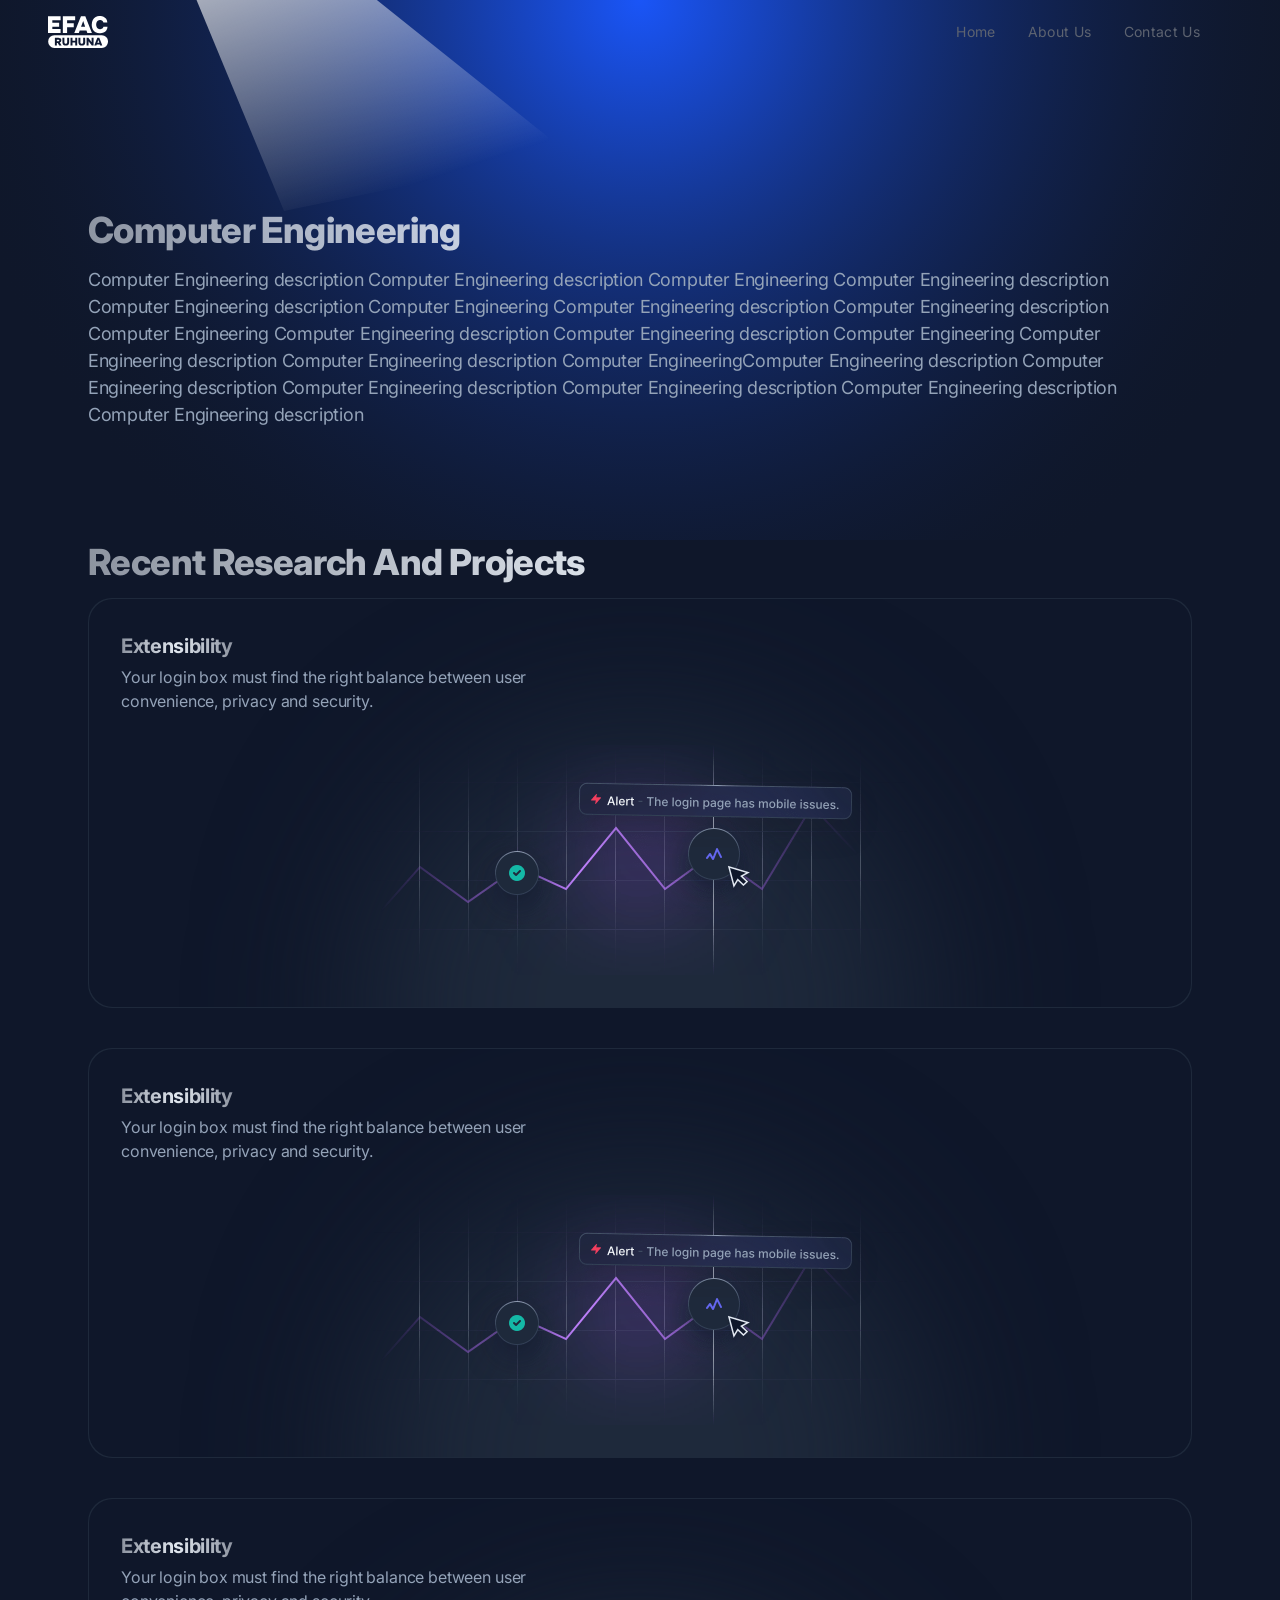
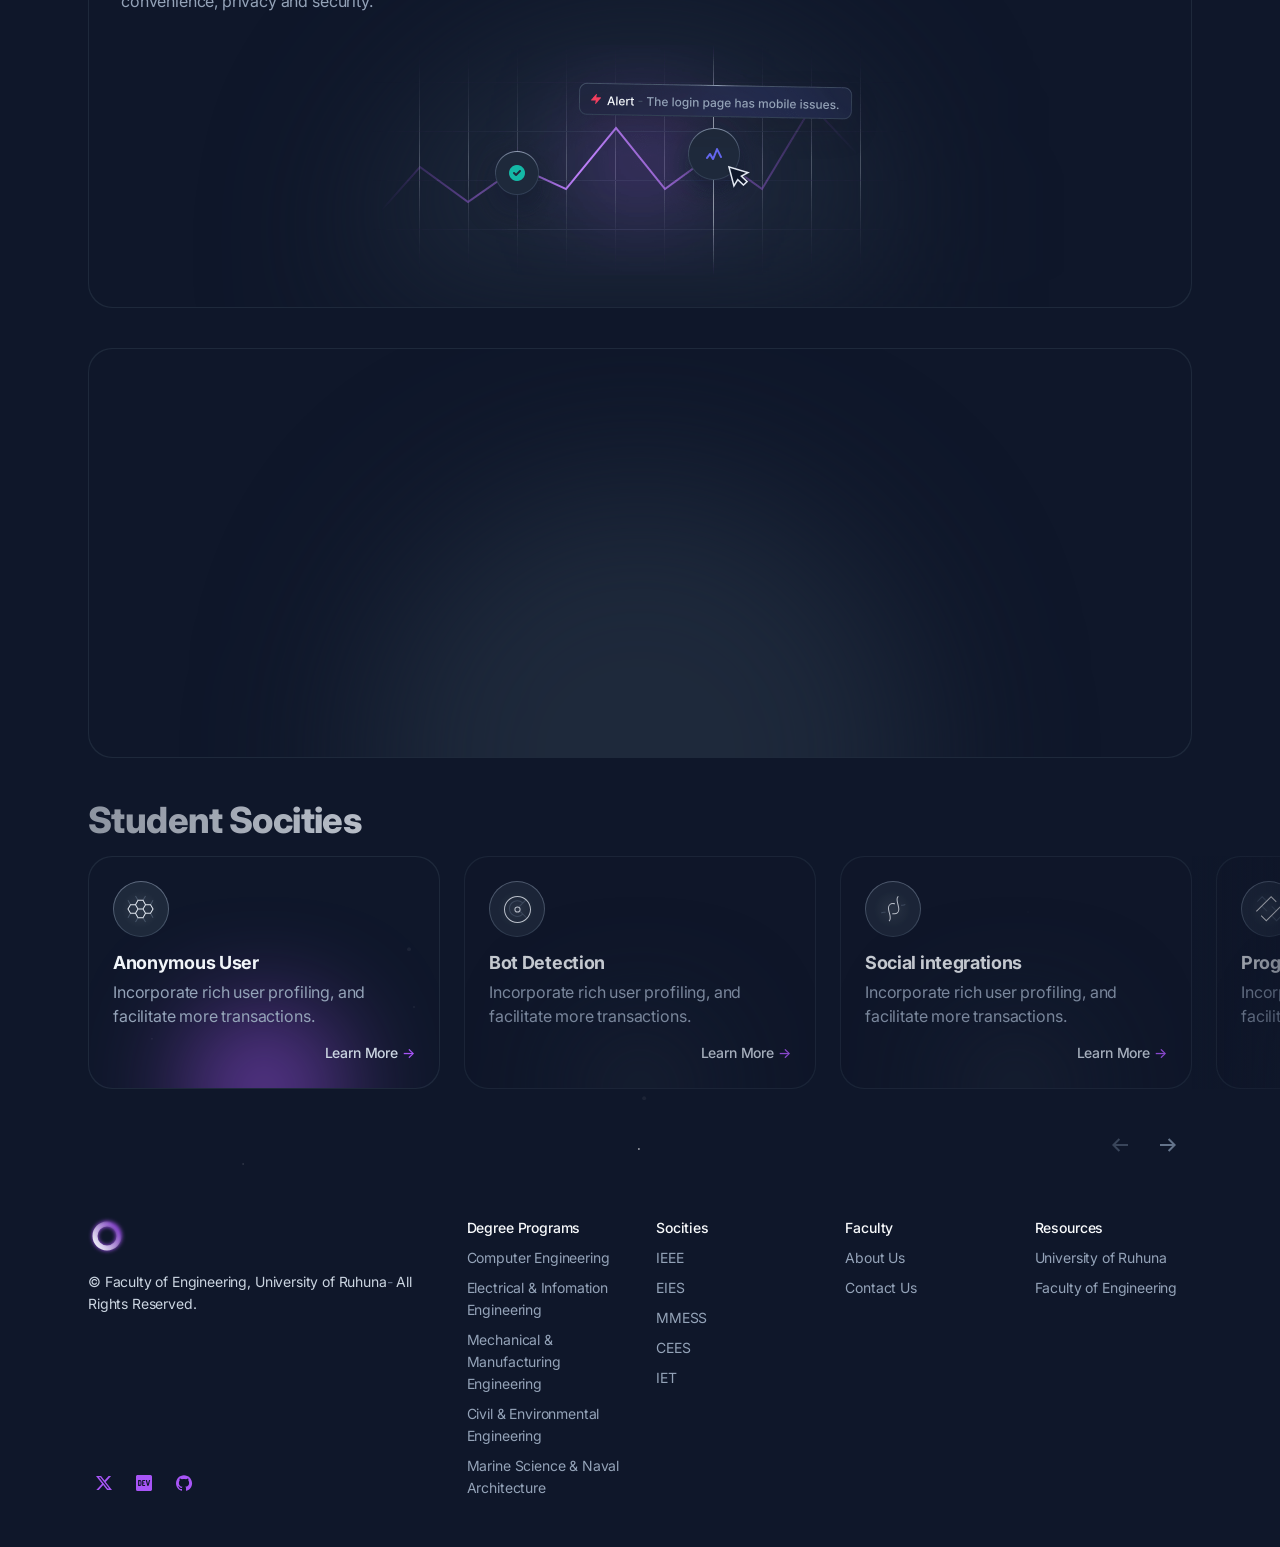
==== commit 11b83d33: "Home page update 1" ====
--- a/pages/DBackup/index.html
+++ b/pages/DBackup/index.html
@@ -93,10 +93,6 @@
                  
             </section>
 
-            
-            
-
-            
 
             <!-- Features -->
             <section>
@@ -144,11 +140,6 @@
                 </div>
             </section>
 
-            <!-- Features #2 -->
-            
-
-          
-           
             <!-- Projects list header -->
             <section>
                 <div class="c910c c82l3 ckx8h cl9xt csj8y">
@@ -265,8 +256,6 @@
                 
                 </div>
             </section>
-
-            
 
             <!-- Society list header -->
             <section>
@@ -423,9 +412,6 @@
     
 
             </section>
-
-
-
 
 
         </main>
